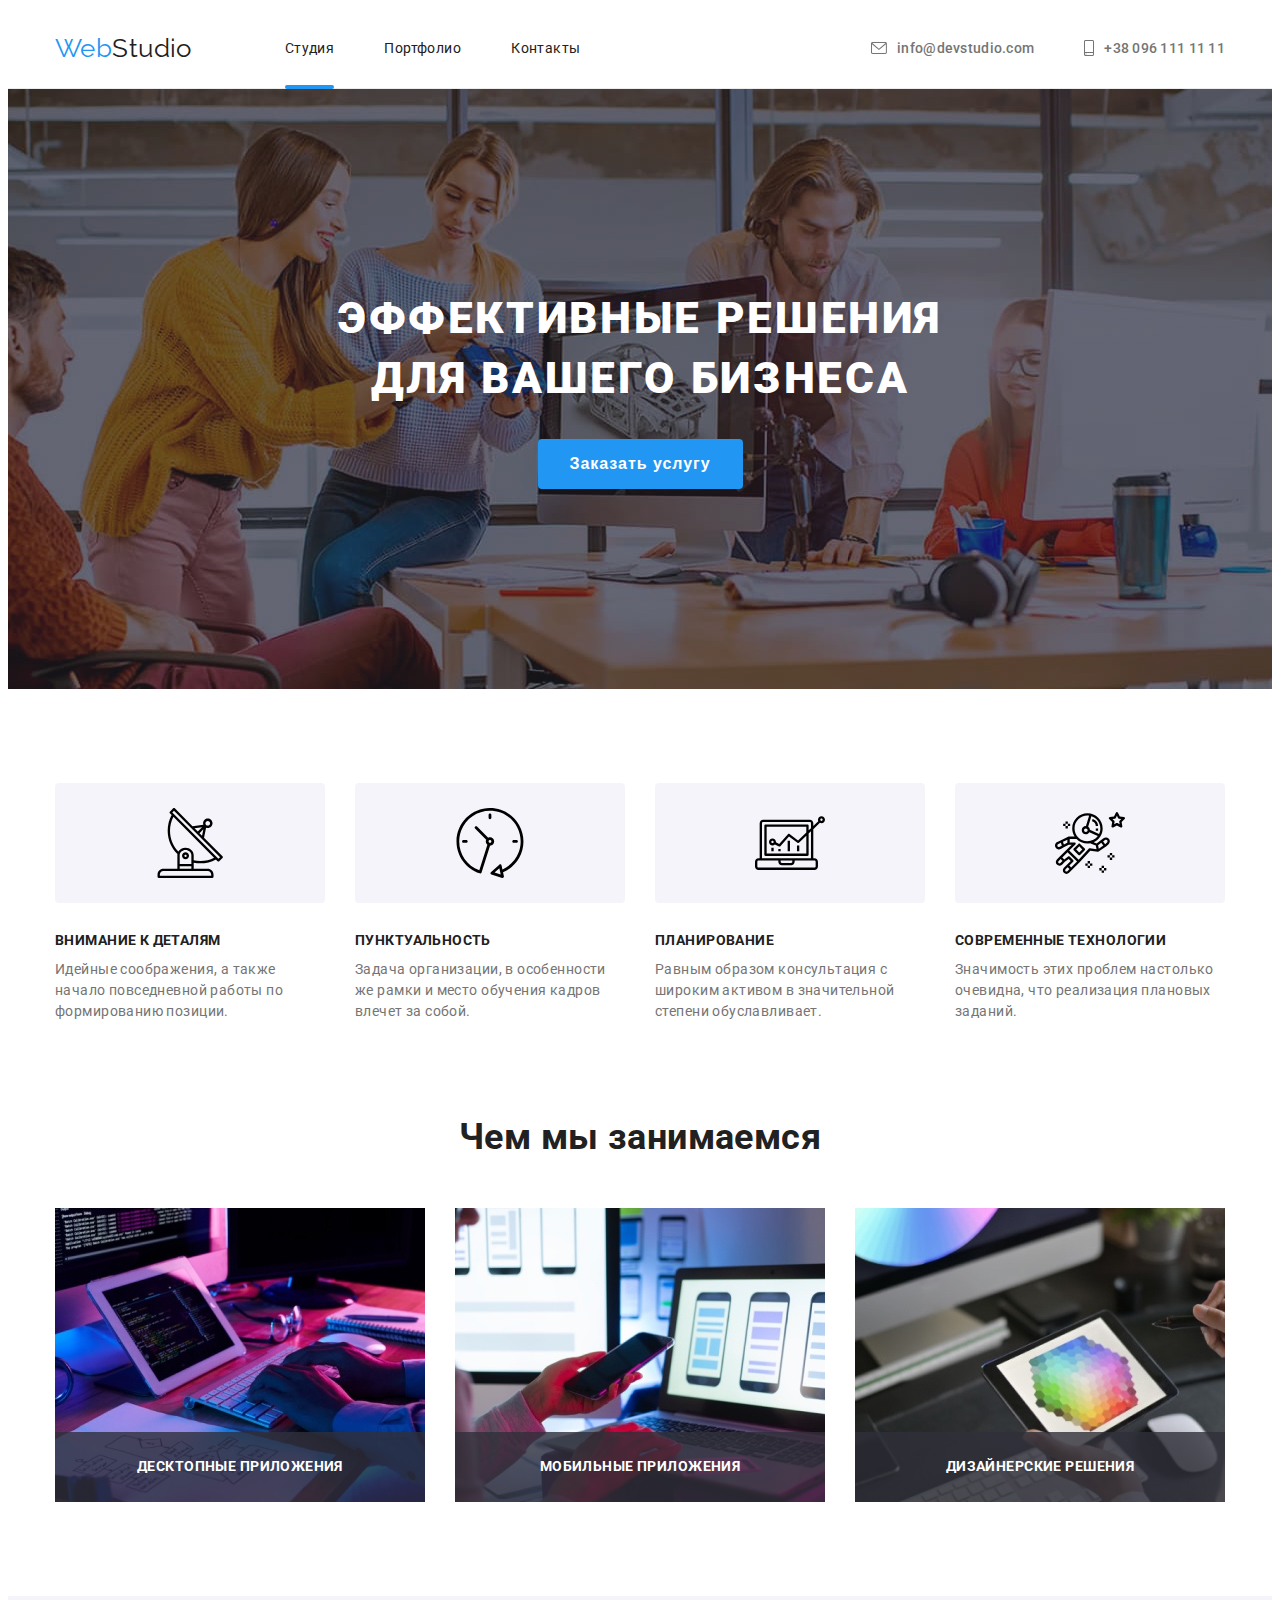
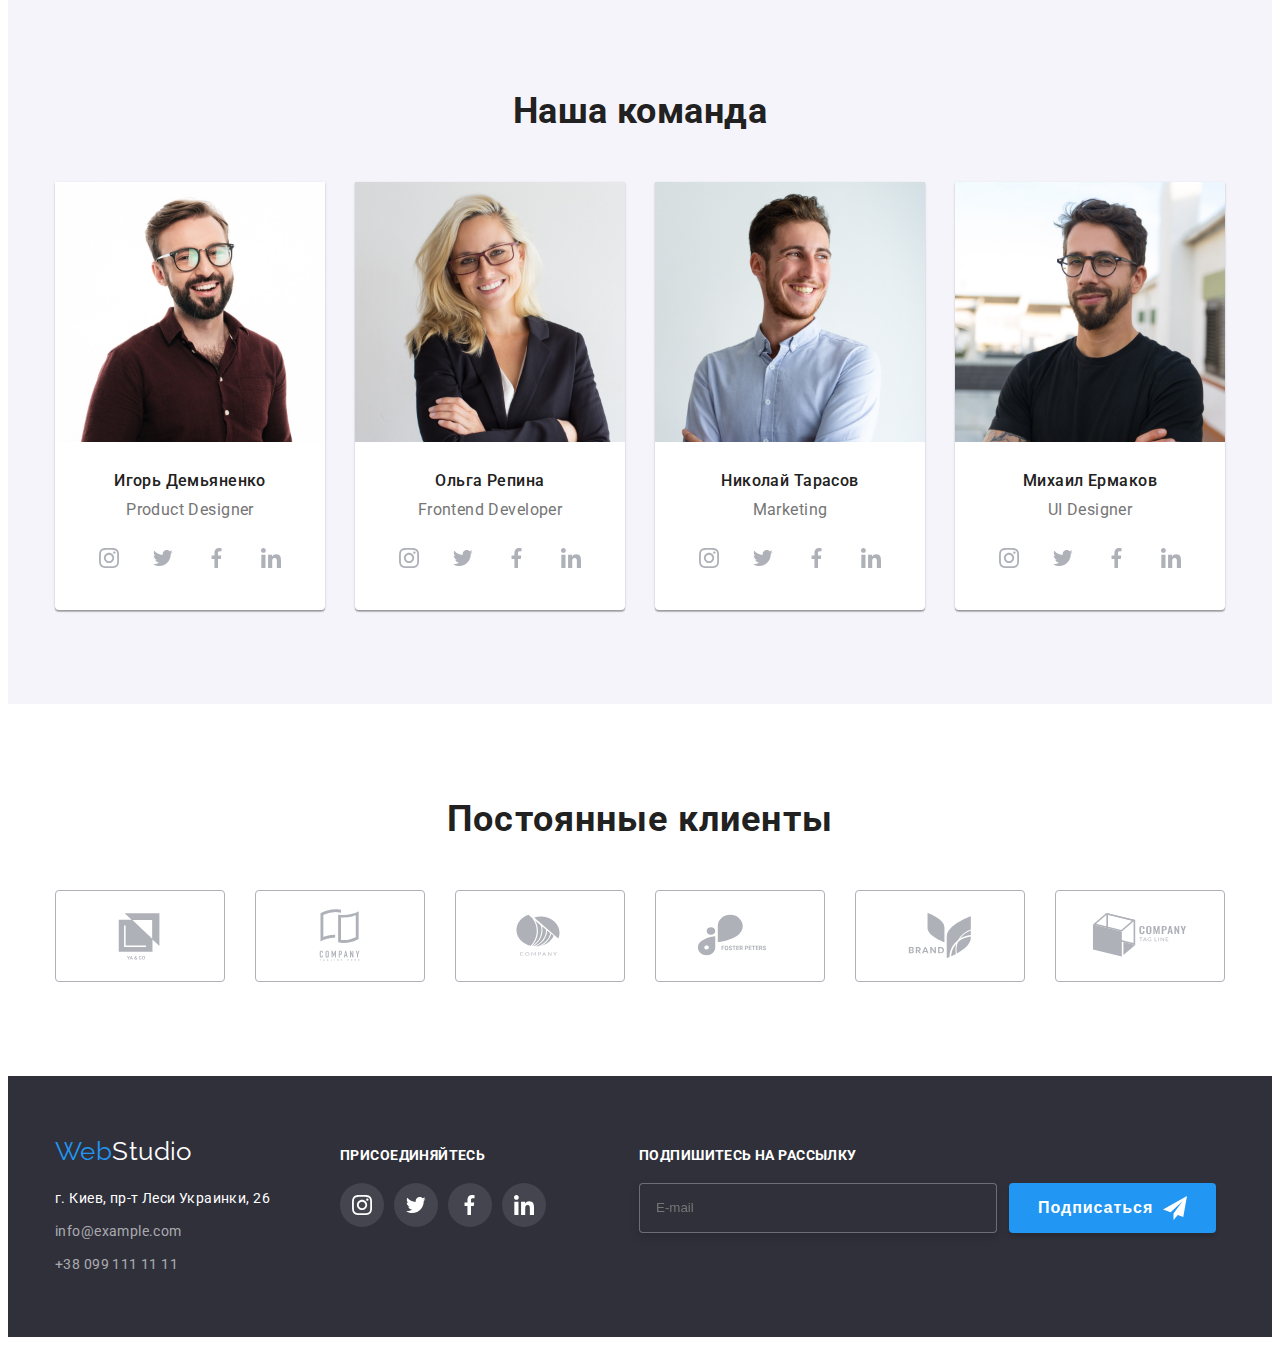
==== index.html @ ee99126b "Added clone repository goit-markup-hw-06" ====
<!DOCTYPE html>
<html lang="ru">
  <head>
    <meta charset="UTF-8" />
    <meta http-equiv="X-UA-Compatible" content="IE=edge" />
    <meta name="viewport" content="width=device-width, initial-scale=1.0" />
    <title>Студия</title>
    <link
      rel="stylesheet"
      href="https://cdnjs.cloudflare.com/ajax/libs/modern-normalize/1.1.0/modern-normalize.min.css"
      integrity="sha512-wpPYUAdjBVSE4KJnH1VR1HeZfpl1ub8YT/NKx4PuQ5NmX2tKuGu6U/JRp5y+Y8XG2tV+wKQpNHVUX03MfMFn9Q=="
      crossorigin="anonymous"
      referrerpolicy="no-referrer"
    />
    <link rel="stylesheet" href="./css/styles.css" />
    <link rel="preconnect" href="https://fonts.googleapis.com" />
    <link rel="preconnect" href="https://fonts.gstatic.com" crossorigin />
    <link
      href="https://fonts.googleapis.com/css2?family=Raleway:wght@700&family=Roboto:wght@400;500;700;900&display=swap"
      rel="stylesheet"
    />
  </head>

  <body>
    <!-- header -->

    <header class="header">
      <div class="container header__container">
        <nav class="nav">
          <a class="logo link" href="/index.html"
            ><span class="logo__text">Web</span>Studio</a
          >

          <ul class="list page__list">
            <li class="page__item">
              <a class="link page__link page__link--after" href="./index.html"
                >Студия</a
              >
            </li>
            <li class="page__item">
              <a class="link page__link" href="./portfolio.html">Портфолио</a>
            </li>
            <li class="page__item">
              <a class="link page__link" href="">Контакты</a>
            </li>
          </ul>
        </nav>

        <ul class="list contacts__list">
          <li class="contacts__item contacts__item--append">
            <a class="link contacts__link" href="mailto:info@devstudio.com"
              ><svg class="contacts__icon" width="16" height="12">
                <use href="./images/icons.svg#icon-mail"></use></svg
              >info@devstudio.com</a
            >
          </li>
          <li class="contacts__item">
            <a class="link contacts__link" href="tel:+380961111111">
              <svg class="contacts__icon" width="10" height="16">
                <use href="./images/icons.svg#icon-smartphone"></use></svg
              >+38 096 111 11 11</a
            >
          </li>
        </ul>
      </div>
    </header>

    <main>
      <!-- hero block -->

      <section class="hero">
        <div class="container hero__container">
          <h1 class="hero__title">
            Эффективные решения <br />
            для вашего бизнеса
          </h1>
          <button class="button hero__btn" type="button" data-modal-open>
            Заказать услугу
          </button>
        </div>
      </section>

      <!-- about, advantages and svg-div blocks -->

      <section class="section about">
        <div class="container">
          <h2 class="about__title about__title--hidden">
            Ценности нашей компании
          </h2>
          <ul class="list advantages">
            <li class="advantages__item advantages__item--append">
              <div class="svg-box">
                <svg class="icon__svg-div" width="70" height="70">
                  <use href="./images/icons.svg#icon-details"></use>
                </svg>
              </div>
              <h3 class="advantages__title">Внимание к деталям</h3>
              <p class="advantages__text">
                Идейные соображения, а также начало повседневной работы по
                формированию позиции.
              </p>
            </li>

            <li class="advantages__item advantages__item--append">
              <div class="svg-box">
                <svg class="icon__svg-div" width="70" height="70">
                  <use href="./images/icons.svg#icon-punctuality"></use>
                </svg>
              </div>
              <h3 class="advantages__title">Пунктуальность</h3>
              <p class="advantages__text">
                Задача организации, в особенности же рамки и место обучения
                кадров влечет за собой.
              </p>
            </li>

            <li class="advantages__item advantages__item--append">
              <div class="svg-box">
                <svg class="icon__svg-div" width="70" height="70">
                  <use href="./images/icons.svg#icon-planning"></use>
                </svg>
              </div>
              <h3 class="advantages__title">Планирование</h3>
              <p class="advantages__text">
                Равным образом консультация с широким активом в значительной
                степени обуславливает.
              </p>
            </li>

            <li class="advantages__item advantages__item--preperend">
              <div class="svg-box">
                <svg class="icon__svg-div" width="70" height="70">
                  <use href="./images/icons.svg#icon-technologies"></use>
                </svg>
              </div>
              <h3 class="advantages__title">Современные технологии</h3>
              <p class="advantages__text">
                Значимость этих проблем настолько очевидна, что реализация
                плановых заданий.
              </p>
            </li>
          </ul>
        </div>
      </section>

      <!-- activity block -->

      <section class="section activity">
        <div class="container">
          <h2 class="activity__title">Чем мы занимаемся</h2>
          <ul class="list development__list activity-list">
            <li class="development__item development__item--append">
              <div class="picture-box">
                <img
                  class=""
                  src="./images/img-1.jpg"
                  alt="Человек печатает на клавиатуре"
                  width="370"
                />
                <p class="picture__text">Десктопные приложения</p>
              </div>
            </li>

            <li class="development__item development__item--append">
              <div class="picture-box">
                <img
                  class=""
                  src="./images/img-2.jpg"
                  alt="Человек использует телефон и ноутбук"
                  width="370"
                />
                <p class="picture__text">Мобильные приложения</p>
              </div>
            </li>
            <li class="development__item development__item--prepend">
              <div class="picture-box">
                <img
                  class=""
                  src="./images/img-3.jpg"
                  alt="Планшет, на котором изображена цветовая палитра"
                  width="370"
                />
                <p class="picture__text">Дизайнерские решения</p>
              </div>
            </li>
          </ul>
        </div>
      </section>

      <!-- team block -->

      <section class="section team">
        <div class="container">
          <h2 class="team__title">Наша команда</h2>
          <ul class="list employee">
            <li class="employee__item employee__item--append">
              <img
                class="employee__image"
                src="./images/img-4.jpg"
                alt="Игорь Демьяненко"
                width="270"
              />
              <div class="description">
                <h3 class="description__title">Игорь Демьяненко</h3>
                <p class="description__text" lang="en">Product Designer</p>
                <ul class="list social-networks">
                  <li
                    class="social-networks__item social-networks__item--append"
                  >
                    <a class="social-networks__link" href="">
                      <svg
                        class="social-icon social-networks__icon"
                        width="20"
                        height="20"
                      >
                        <use href="./images/icons.svg#icon-instagram"></use>
                      </svg>
                    </a>
                  </li>
                  <li
                    class="social-networks__item social-networks__item--append"
                  >
                    <a class="social-networks__link" href=""
                      ><svg
                        class="social-icon social-networks__icon"
                        width="20"
                        height="20"
                      >
                        <use href="./images/icons.svg#icon-twitter"></use></svg
                    ></a>
                  </li>
                  <li
                    class="social-networks__item social-networks__item--append"
                  >
                    <a class="social-networks__link" href=""
                      ><svg
                        class="social-icon social-networks__icon"
                        width="20"
                        height="20"
                      >
                        <use href="./images/icons.svg#icon-facebook"></use></svg
                    ></a>
                  </li>
                  <li
                    class="social-networks__item .social-networks__item--prepend"
                  >
                    <a class="social-networks__link" href=""
                      ><svg
                        class="social-icon social-networks__icon"
                        width="20"
                        height="20"
                      >
                        <use href="./images/icons.svg#icon-linkedin"></use></svg
                    ></a>
                  </li>
                </ul>
              </div>
            </li>

            <li class="employee__item employee__item--append">
              <img
                class="employee__image"
                src="./images/img-5.jpg"
                alt="Ольга Репина"
                width="270"
              />
              <div class="description">
                <h3 class="description__title">Ольга Репина</h3>
                <p class="description__text" lang="en">Frontend Developer</p>
                <ul class="list social-networks">
                  <li
                    class="social-networks__item social-networks__item--append"
                  >
                    <a class="social-networks__link" href="">
                      <svg
                        class="social-icon social-networks__icon"
                        width="20"
                        height="20"
                      >
                        <use href="./images/icons.svg#icon-instagram"></use>
                      </svg>
                    </a>
                  </li>
                  <li
                    class="social-networks__item social-networks__item--append"
                  >
                    <a class="social-networks__link" href=""
                      ><svg
                        class="social-networks__icon"
                        width="20"
                        height="20"
                      >
                        <use href="./images/icons.svg#icon-twitter"></use></svg
                    ></a>
                  </li>
                  <li
                    class="social-networks__item social-networks__item--append"
                  >
                    <a class="social-networks__link" href=""
                      ><svg
                        class="social-icon social-networks__icon"
                        width="20"
                        height="20"
                      >
                        <use href="./images/icons.svg#icon-facebook"></use></svg
                    ></a>
                  </li>
                  <li
                    class="social-networks__item .social-networks__item--prepend"
                  >
                    <a class="social-networks__link" href=""
                      ><svg
                        class="social-icon social-networks__icon"
                        width="20"
                        height="20"
                      >
                        <use href="./images/icons.svg#icon-linkedin"></use></svg
                    ></a>
                  </li>
                </ul>
              </div>
            </li>

            <li class="employee__item employee__item--append">
              <img
                class="employee__image"
                src="./images/img-6.jpg"
                alt="Николай Тарасов"
                width="270"
              />
              <div class="description">
                <h3 class="description__title">Николай Тарасов</h3>
                <p class="description__text" lang="en">Marketing</p>
                <ul class="list social-networks">
                  <li
                    class="social-networks__item social-networks__item--append"
                  >
                    <a class="social-networks__link" href="">
                      <svg
                        class="social-icon social-networks__icon"
                        width="20"
                        height="20"
                      >
                        <use href="./images/icons.svg#icon-instagram"></use>
                      </svg>
                    </a>
                  </li>
                  <li
                    class="social-networks__item social-networks__item--append"
                  >
                    <a class="social-networks__link" href=""
                      ><svg
                        class="social-icon social-networks__icon"
                        width="20"
                        height="20"
                      >
                        <use href="./images/icons.svg#icon-twitter"></use></svg
                    ></a>
                  </li>
                  <li
                    class="social-networks__item social-networks__item--append"
                  >
                    <a class="social-networks__link" href=""
                      ><svg
                        class="social-icon social-networks__icon"
                        width="20"
                        height="20"
                      >
                        <use href="./images/icons.svg#icon-facebook"></use></svg
                    ></a>
                  </li>
                  <li
                    class="social-networks__item .social-networks__item--prepend"
                  >
                    <a class="social-icon social-networks__link" href=""
                      ><svg
                        class="social-networks__icon"
                        width="20"
                        height="20"
                      >
                        <use href="./images/icons.svg#icon-linkedin"></use></svg
                    ></a>
                  </li>
                </ul>
              </div>
            </li>

            <li class="employee__item">
              <img
                class="employee__image"
                src="./images/img-7.jpg"
                alt="Михаил Ермаков"
                width="270"
              />
              <div class="description">
                <h3 class="description__title">Михаил Ермаков</h3>
                <p class="description__text" lang="en">UI Designer</p>
                <ul class="list social-networks">
                  <li
                    class="social-networks__item social-networks__item--append"
                  >
                    <a class="social-networks__link" href="">
                      <svg
                        class="social-icon social-networks__icon"
                        width="20"
                        height="20"
                      >
                        <use href="./images/icons.svg#icon-instagram"></use>
                      </svg>
                    </a>
                  </li>
                  <li
                    class="social-networks__item social-networks__item--append"
                  >
                    <a class="social-networks__link" href=""
                      ><svg
                        class="social-icon social-networks__icon"
                        width="20"
                        height="20"
                      >
                        <use href="./images/icons.svg#icon-twitter"></use></svg
                    ></a>
                  </li>
                  <li
                    class="social-networks__item social-networks__item--append"
                  >
                    <a class="social-networks__link" href=""
                      ><svg
                        class="social-icon social-networks__icon"
                        width="20"
                        height="20"
                      >
                        <use href="./images/icons.svg#icon-facebook"></use></svg
                    ></a>
                  </li>
                  <li
                    class="social-networks__item .social-networks__item--prepend"
                  >
                    <a class="social-networks__link" href=""
                      ><svg
                        class="social-icon social-networks__icon"
                        width="20"
                        height="20"
                      >
                        <use href="./images/icons.svg#icon-linkedin"></use></svg
                    ></a>
                  </li>
                </ul>
              </div>
            </li>
          </ul>
        </div>
      </section>
    </main>

    <!-- clients block -->

    <section class="section clients">
      <div class="container clients-box">
        <h2 class="clients-box__title">Постоянные клиенты</h2>
        <ul class="list brand">
          <li class="brand__item brand__item--append">
            <a class="link brand__link" href=""
              ><svg class="brand__icon" width="106" height="60">
                <use href="./images/icons.svg#icon-ya-go-1"></use></svg
            ></a>
          </li>
          <li class="brand__item brand__item--append">
            <a class="link brand__link" href=""
              ><svg class="brand__icon" width="106" height="60">
                <use href="./images/icons.svg#icon-tagline-2"></use></svg
            ></a>
          </li>
          <li class="brand__item brand__item--append">
            <a class="link brand__link" href=""
              ><svg class="brand__icon" width="106" height="60">
                <use href="./images/icons.svg#icon-company-3"></use></svg
            ></a>
          </li>
          <li class="brand__item brand__item--append">
            <a class="link brand__link" href=""
              ><svg class="brand__icon" width="106" height="60">
                <use href="./images/icons.svg#icon-foster-4"></use></svg
            ></a>
          </li>
          <li class="brand__item brand__item--append">
            <a class="link brand__link" href=""
              ><svg class="brand__icon" width="106" height="60">
                <use href="./images/icons.svg#icon-brand-5"></use></svg
            ></a>
          </li>
          <li class="brand__item">
            <a class="link brand__link" href=""
              ><svg class="brand__icon" width="106" height="60">
                <use href="./images/icons.svg#icon-company-6"></use></svg
            ></a>
          </li>
        </ul>
      </div>
    </section>

    <!-- footer -->

    <footer class="footer">
      <div class="container footer__container">
        <div class="address-box">
          <a class="link logo logo--inverse" href="/index.html"
            ><span class="logo__text logo__text--accent-color">Web</span
            >Studio</a
          >

          <address class="footer-address">
            <ul class="list address">
              <li class="address__item address__item--append">
                <a
                  class="link address__link address__link--light-color add"
                  target="_blank"
                  rel="noopener noreferrer"
                  href="https://goo.gl/maps/jbVV8wjMCnb47XMv7"
                  >г. Киев, пр-т Леси Украинки, 26</a
                >
              </li>
              <li class="address__item">
                <a
                  class="link address__link address__item--append"
                  href="mailto:info@example.com"
                  >info@example.com</a
                >
              </li>
              <li class="address__item">
                <a class="link address__link" href="tel:+380991111111"
                  >+38 099 111 11 11</a
                >
              </li>
            </ul>
          </address>
        </div>

        <div class="social-box">
          <p class="social-box__text">присоединяйтесь</p>
          <ul class="list footer-social">
            <li class="footer-social__item footer-social__item--append">
              <a class="footer-social__link" href="">
                <svg
                  class="social-icon footer-social__icon"
                  width="20"
                  height="20"
                >
                  <use href="./images/icons.svg#icon-instagram"></use>
                </svg>
              </a>
            </li>
            <li class="footer-social__item footer-social__item--append">
              <a class="footer-social__link" href=""
                ><svg
                  class="social-icon footer-social__icon"
                  width="20"
                  height="20"
                >
                  <use href="./images/icons.svg#icon-twitter"></use></svg
              ></a>
            </li>
            <li class="footer-social__item footer-social__item--append">
              <a class="footer-social__link" href=""
                ><svg
                  class="social-icon footer-social__icon"
                  width="20"
                  height="20"
                >
                  <use href="./images/icons.svg#icon-facebook"></use></svg
              ></a>
            </li>
            <li class="footer-social__item">
              <a class="footer-social__link" href=""
                ><svg
                  class="social-icon footer-social__icon"
                  width="20"
                  height="20"
                >
                  <use href="./images/icons.svg#icon-linkedin"></use></svg
              ></a>
            </li>
          </ul>
        </div>

        <form class="form" action="#">
          <div class="footer-form-box">
            <div class="footer-form">
              <p class="footer-form__label">Подпишитесь на рассылку</p>
              <input
                class="input footer-form__input"
                type="email"
                name="user-send-email"
                placeholder="E-mail"
              />
            </div>
            <div class="button-box">
              <button class="button button--styles" type="submit">
                Подписаться<svg class="button__icon" width="24" height="24">
                  <use href="images/icons.svg#icon-icon-send"></use>
                </svg>
              </button>
            </div>
          </div>
        </form>
      </div>
    </footer>

    <div class="backdrop-hidden is-hidden" data-modal>
      <div class="modal">
        <button class="button modal-close" data-modal-close>
          <svg class="modal-close__icon" width="10" height="10">
            <use href="images/icons.svg#icon-Vector"></use>
          </svg>
        </button>

        <p class="modal__title">Оставьте свои данные, мы вам перезвоним</p>

        <form class="modal-form" action="#" autocomplete="off">
          <div class="modal-form-box modal-form-box--appened">
            <label class="label-contact" for="user-name">Имя</label>
            <input
              class="input input-contact"
              type="text"
              name="user-name"
              id="user-name"
            />
            <svg class="form-icon" width="12" height="12">
              <use href="images/icons.svg#icon-name"></use>
            </svg>
          </div>

          <div class="modal-form-box modal-form-box--appened">
            <label class="label-contact" for="user-tel">Телефон</label>
            <input
              class="input input-contact"
              type="tel"
              name="user-tel"
              id="user-tel"
            />
            <svg class="form-icon" width="13" height="13">
              <use href="images/icons.svg#icon-tel"></use>
            </svg>
          </div>

          <div class="modal-form-box modal-form-box--appened">
            <label class="label-contact" for="user-email">Почта</label>
            <input
              class="input input-contact"
              type="email"
              name="user-email"
              id="user-email"
            />
            <svg class="form-icon" width="15" height="12">
              <use href="images/icons.svg#icon-email"></use>
            </svg>
          </div>

          <div class="modal-form-box">
            <label class="label-contact" for="user-text">Комментарий</label>
            <textarea
              class="input input-contact input-contact__textarea input-contact--refactoring"
              name="user-text"
              placeholder="Введите текст"
              id="user-text"
            ></textarea>
          </div>

          <div class="modal-checkbox">
            <label class="label-checkbox" for="user-checkbox">
              <input
                class="input input-checkbox"
                type="checkbox"
                value="license"
                name="user-checkbox"
                id="user-checkbox"
              />
              <span class="modal-checkbox__text"> </span>
              Соглашаюсь с рассылкой и принимаю

              <span class="modal-checkbox__box"
                ><a class="modal-checkbox__link" href=""
                  >Условия договора</a
                ></span
              >
            </label>
          </div>

          <div class="form-button">
            <button class="button button__submit" type="submit">
              Отправить
            </button>
          </div>
        </form>
      </div>
    </div>

    <script src="./js/modal.js"></script>
  </body>
</html>
---- css/styles.css ----
/* basic style settings */

*,
::after,
::before {
  box-sizing: border-box;
}

p,
h1,
h2,
h3,
h4,
h5,
h6 {
  margin: 0;
  padding: 0;
}

ul,
ol {
  margin: 0;
  padding-left: 0;
  list-style: none;
}

img {
  display: block;
  max-width: 100%;
  height: auto;
}

.section {
  padding-top: 94px;
  padding-bottom: 94px;
}

.container {
  width: 1200px;
  padding-left: 15px;
  padding-right: 15px;
  margin: 0 auto;
}

.link {
  display: block;
  text-decoration: none;
  color: var(--primary-text-color);
}

.input {
  outline: none;
}

:root {
  --primary-text-color: #212121;
  --accent-color: #2196f3;
  --paragraph-color: #757575;
  --primary-background-color: #e5e5e5;
  --primary-white-color: #ffffff;
  --accent-background-color: #2f303a;
  --background-btn-color: #f5f4fa;
  --background-accent-btn: #188ce8;
  --header-border: #ececec;
  --icon-color: #afb1b8;
}

@keyframes animation-btn {
  0% {
    opacity: 0;
  }

  100% {
    opacity: 1;
  }
}

body {
  color: var(--primary-text-color);
  background-color: var(--primary-white-color);

  font-family: Roboto, sans-serif;
  font-size: 14px;
  letter-spacing: 0.03em;
}

/* customizing styles header */

.header {
  border-bottom: 1px solid var(--header-border);
}

.header__container {
  display: flex;
  align-items: center;
}

.nav {
  display: flex;
  align-items: center;
}

.logo {
  font-family: Raleway;
  font-size: 26px;
  line-height: 1.19;
}

.logo__text {
  color: var(--accent-color);
}

.page__list {
  display: flex;
  margin-left: 93px;
}

.page__item {
  display: flex;
  justify-content: center;
  align-items: center;

  margin-right: 50px;
}

.page__item:last-child {
  margin-right: 0;
}

.page__link {
  display: block;
  padding-top: 32px;
  padding-bottom: 32px;

  position: relative;

  transition: 250ms cubic-bezier(0.4, 0, 0.2, 1);
}

.page__link:hover,
.page__link:focus {
  color: var(--accent-color);
}

.page__link::after {
  content: "";

  display: block;
  position: absolute;
  bottom: -1px;

  width: 100%;
  height: 4px;
  border-radius: 2px;
  opacity: 0;

  background-color: var(--accent-color);

  transition: 250ms cubic-bezier(0.4, 0, 0.2, 1);
}

.page__link:hover::after,
.page__link:focus::after {
  opacity: 1;
}

.page__link--after::after {
  content: "";

  display: block;
  position: absolute;
  bottom: -1px;

  width: 100%;
  height: 4px;
  border-radius: 2px;
  opacity: 1;

  background-color: var(--accent-color);

  transition: 250ms cubic-bezier(0.4, 0, 0.2, 1);
}

.contacts__list {
  display: flex;
  margin-left: auto;
}

.contacts__item--append {
  margin-right: 50px;
}

.contacts__link {
  display: flex;
  align-items: center;

  font-weight: 500;
  letter-spacing: 0.02em;

  fill: var(--paragraph-color);
  color: var(--paragraph-color);

  transition: 250ms cubic-bezier(0.4, 0, 0.2, 1);
}

.contacts__link:hover,
.contacts__link:focus {
  fill: var(--accent-color);
  color: var(--accent-color);
}

.contacts__icon {
  display: flex;
  margin-right: 10px;
}

/* customizing styles hero block */

.hero {
  max-width: 1600px;
  height: 600px;

  background-color: var(--accent-background-color);
  background-image: linear-gradient(
      rgba(47, 48, 58, 0.4),
      rgba(47, 48, 58, 0.4)
    ),
    url(../images/hero-bg.jpg);
  background-repeat: no-repeat;
  background-position: center;
  background-size: cover;

  margin: 0 auto;
  padding-top: 200px;
  padding-bottom: 200px;
  align-items: center;
}

.hero__container {
  text-align: center;
}

.hero__title {
  margin-bottom: 30px;

  color: var(--primary-white-color);

  font-weight: 900;
  font-size: 44px;
  line-height: 1.36;
  text-align: center;
  letter-spacing: 0.06em;
  text-transform: uppercase;
}

.button {
  font-weight: bold;
  font-size: 16px;
  line-height: calc(30 / 16);
  letter-spacing: 0.06em;

  border-radius: 4px;
  border: none;

  cursor: pointer;

  color: var(--primary-white-color);
  background-color: var(--accent-color);

  transition: 250ms cubic-bezier(0.4, 0, 0.2, 1);
}

.hero__btn {
  padding: 10px 32px;
}

.hero__btn:hover,
.hero__btn:focus {
  background-color: var(--background-accent-btn);
}

/***** customizing styles about, advantages and svg-div blocks *****/

/* block about */
.about {
  padding-top: 94px;
  padding-bottom: 94px;
}

.about__title--hidden {
  /* hide the title */
  position: absolute;
  width: 1px;
  height: 1px;
  margin: -1px;
  padding: 0;
  overflow: hidden;
  border: 0;
  clip: rect(0 0 0 0);
}

/* block advantages */

.advantages {
  display: flex;
  justify-content: space-between;
}

.advantages__item--append {
  margin-right: 30px;
}

.advantages__item--preperend {
  margin-right: 0;
}

/* block svg-div */

.svg-box {
  display: flex;
  align-items: center;
  justify-content: center;

  margin-bottom: 30px;

  width: 270px;
  height: 120px;

  background-color: var(--background-btn-color);
  border-radius: 4px;
}

.advantages__title {
  margin-bottom: 10px;

  font-size: 14px;
  line-height: 1.14;
  text-transform: uppercase;
}

.advantages__text {
  line-height: 1.5;

  color: var(--paragraph-color);
}

/* customizing styles activity block */

.activity {
  padding-top: 0;
}

.activity__title {
  margin-bottom: 50px;

  font-size: 36px;
  line-height: 1.17;
  text-align: center;
}

/* development block */

.development__list {
  display: flex;
  align-items: center;
}

.development__item--append {
  margin-right: 30px;
}

.development__item--prepend {
  margin-right: 0;
}

.picture-box {
  position: relative;
}

.picture__text {
  position: absolute;
  bottom: 0;
  left: 0;

  width: 100%;
  padding: 27px;

  font-weight: bold;
  letter-spacing: 0.03em;
  line-height: 1.14;
  text-align: center;
  text-transform: uppercase;

  color: var(--primary-white-color);
  background: rgba(47, 48, 58, 0.8);
}

/* customizing styles team block */

.team {
  background-color: var(--background-btn-color);
}

.team__title {
  margin-bottom: 50px;

  font-size: 36px;
  line-height: calc(42 / 36);
  text-align: center;
}

.employee {
  display: flex;
  align-items: center;
  justify-content: center;
}

.employee__item--append {
  margin-right: 30px;
}

.employee__item--prepend {
  margin-right: 0;
}

.employee__item {
  background-color: var(--primary-white-color);

  box-shadow: 0px 1px 3px rgba(0, 0, 0, 0.12), 0px 1px 1px rgba(0, 0, 0, 0.14),
    0px 2px 1px rgba(0, 0, 0, 0.2);
  border-radius: 0px 0px 4px 4px;
}

.description {
  padding-top: 30px;
  padding-bottom: 30px;
}

.description__title {
  margin-bottom: 10px;

  font-weight: 500;
  font-size: 16px;
  line-height: 1.18;
  text-align: center;
}

.description__text {
  margin-bottom: 16px;

  color: var(--paragraph-color);

  font-size: 16px;
  line-height: 1.18;
  text-align: center;
}

.social-networks {
  display: flex;
  justify-content: center;
}

.social-networks__item--append {
  margin-right: 10px;
}

.social-networks__item--prepend {
  margin-right: 0;
}

.social-networks__link {
  display: flex;
  align-items: center;
  justify-content: center;

  width: 44px;
  height: 44px;
  border-radius: 50%;

  transition: 250ms cubic-bezier(0.4, 0, 0.2, 1);
}

.social-networks__link:hover,
.social-networks__link:focus {
  background-color: var(--accent-color);
}

.social-networks__link:hover .social-networks__icon,
.social-networks__link:focus .social-networks__icon {
  fill: var(--primary-white-color);
}

.social-networks__icon {
  fill: var(--icon-color);

  transition: 250ms cubic-bezier(0.4, 0, 0.2, 1);
}

/* customizing styles clients */

.clients-box__title {
  text-align: center;
  margin-bottom: 50px;

  font-size: 36px;
  line-height: calc(42 / 36);
  letter-spacing: 0.03em;
}

.brand {
  display: flex;
  align-items: center;
  justify-content: center;
}

.brand__item--append {
  margin-right: 30px;
}

.brand__link {
  display: flex;
  align-items: center;
  justify-content: center;

  width: 170px;
  height: 92px;

  border: 1px solid #afb1b8;
  border-radius: 4px;

  fill: var(--icon-color);

  transition: 250ms cubic-bezier(0.4, 0, 0.2, 1);
}

.brand__icon {
  fill: var(--icon-color);

  transition: 250ms cubic-bezier(0.4, 0, 0.2, 1);
}

.brand__link:hover,
.brand__link:focus {
  border: 1px solid var(--accent-color);
}

.brand__link:hover .brand__icon,
.brand__link:focus .brand__icon {
  fill: var(--accent-color);
}

/* customizing styles footer */

.footer {
  padding-top: 60px;
  padding-bottom: 60px;

  background-color: var(--accent-background-color);
}

.footer__container {
  display: flex;
  align-items: baseline;
}

.address-box:not(:last-child) {
  margin-right: 70px;
}

.logo--inverse {
  margin-bottom: 20px;

  color: var(--primary-white-color);
}

.logo__text--accent-color {
  color: var(--accent-color);
}

.address__link:focus {
  color: var(--accent-color);
}

.address__link {
  font-style: normal;
  line-height: 1.71;

  color: rgba(255, 255, 255, 0.6);
}

.address__link--light-color {
  color: var(--primary-white-color);

  transition: 250ms cubic-bezier(0.4, 0, 0.2, 1);
}

.address__link--light-color:hover,
.address__link--light-color:focus {
  color: var(--accent-color);
}

.address__item--append {
  margin-bottom: 9px;
}

.social-box {
  margin-right: 93px;
}

.social-box__text {
  margin-bottom: 20px;

  font-weight: bold;
  line-height: 16px;
  letter-spacing: 0.03em;
  text-transform: uppercase;

  color: var(--primary-white-color);
}

.footer-social {
  display: flex;
  justify-content: center;
}

.footer-social__item--append {
  margin-right: 10px;
}

.footer-social__link {
  display: flex;
  align-items: center;
  justify-content: center;

  padding: 15px;
}

.footer-social__icon {
  fill: var(--primary-white-color);

  transition: 250ms cubic-bezier(0.4, 0, 0.2, 1);
}

.footer-social__item {
  display: flex;
  align-items: center;
  justify-content: center;

  width: 44px;
  height: 44px;
  border-radius: 50%;

  transition: 250ms cubic-bezier(0.4, 0, 0.2, 1);

  background-color: rgba(255, 255, 255, 0.1);
}

.footer-social__item:hover,
.footer-social__item:focus {
  background-color: var(--accent-color);
}

/* customizing styles footer-form */

.footer-form-box {
  display: flex;
}

.footer-form {
  margin-right: 12px;
}

.footer-form__label {
  margin-bottom: 20px;

  font-weight: bold;
  font-size: 14px;
  line-height: calc(16 / 14);
  letter-spacing: 0.03em;
  text-transform: uppercase;

  color: var(--primary-white-color);
}

.footer-form__input {
  padding-top: 15px;
  padding-left: 16px;
  padding-bottom: 15px;

  width: 358px;
  height: 50px;

  border: 1px solid rgba(255, 255, 255, 0.3);
  box-sizing: border-box;
  filter: drop-shadow(0px 4px 4px rgba(0, 0, 0, 0.15));
  border-radius: 4px;

  color: var(--primary-white-color);
  background-color: var(--accent-background-color);

  transition: 250ms cubic-bezier(0.4, 0, 0.2, 1);
}

.footer-form__input:focus {
  border-color: var(--header-border);
}

.button-box {
  display: flex;
  align-items: flex-end;
}

.button--styles {
  display: flex;
  align-items: center;

  padding: 10px 29px;

  box-shadow: 0px 4px 4px rgba(0, 0, 0, 0.15);
}

.button--styles:hover,
.button--styles:focus {
  background-color: var(--background-accent-btn);
}

.button__icon {
  margin-left: 10px;

  fill: var(--primary-white-color);
}

/* customizing styles modal */

.backdrop-hidden {
  position: fixed;
  top: 0;

  width: 100vw;
  height: 100vw;

  transition: opacity 250ms cubic-bezier(0.4, 0, 0.2, 1),
    visibility 250ms cubic-bezier(0.4, 0, 0.2, 1);

  background-color: rgba(0, 0, 0, 0.2);
}

.is-hidden {
  opacity: 0;
  pointer-events: none;
  visibility: hidden;
}

.backdrop-hidden .is-hidden .modal {
  transform: scale(0.5) translate(30px, 30px);
}

.modal {
  position: fixed;
  top: 50%;
  left: 50%;
  transform: translate(-50%, -50%) scaleX(1);
  transition: 250ms cubic-bezier(0.4, 0, 0.2, 1);

  width: 528px;
  min-height: 581px;

  padding: 40px;

  box-shadow: 0px 1px 3px rgba(0, 0, 0, 0.12), 0px 1px 1px rgba(0, 0, 0, 0.14),
    0px 2px 1px rgba(0, 0, 0, 0.2);
  border-radius: 4px;

  animation-name: animation-btn;
  animation-duration: 1500ms;
  animation-timing-function: linear;
  /* animation-iteration-count: 1; */

  background-color: var(--primary-white-color);
}

.modal-close {
  position: absolute;
  top: 8px;
  right: 8px;

  display: flex;
  justify-content: center;
  text-align: center;
  align-items: center;

  padding: 0;

  width: 30px;
  height: 30px;

  border: 1px solid rgba(0, 0, 0, 0.1);
  border-radius: 30px;

  background-color: var(--primary-white-color);
}

.modal-close__icon {
  position: absolute;
  top: 50%;
  left: 50%;
  transform: translate(-50%, -50%);

  transition: 250ms cubic-bezier(0.4, 0, 0.2, 1);
}

.modal-close__icon:hover,
.modal-close__icon:focus {
  fill: var(--accent-color);
}

.modal__title {
  margin-bottom: 12px;

  font-weight: bold;
  font-size: 20px;
  line-height: 1.15;
  letter-spacing: 0.03em;
  text-align: center;
}

.modal-form-box--appened {
  margin-bottom: 10px;
}

.modal-form-box {
  position: relative;
}

/* меняем цвет бордера при фокусе в поле формы (2 способ)

.modal-form__box:focus-within > .form-input {
  border: 1px solid var(--accent-color);
} */

.label-contact {
  display: block;

  margin-bottom: 4px;

  font-size: 12px;
  line-height: 14px;
  letter-spacing: 1.17;

  color: var(--paragraph-color);
}

.input-contact {
  padding: 12px 16px;
  padding-left: 42px;

  width: 100%;
  height: 40px;

  border: 1px solid rgba(33, 33, 33, 0.2);
  box-sizing: border-box;
  border-radius: 4px;

  transition: 250ms cubic-bezier(0.4, 0, 0.2, 1);
}

.input-contact:focus {
  border: 1px solid var(--accent-color);
}

/* при фокусе иконка меняет цвет (выбираются все классы form-icon) */
.input-contact:focus ~ .form-icon {
  fill: var(--accent-color);
}

.input-contact--refactoring {
  resize: none;

  width: 100%;
  height: 120px;

  padding-left: 16px;
  margin-bottom: 20px;
}

.input-contact__textarea::placeholder {
  font-size: 12px;
  line-height: calc(14 / 12);
  letter-spacing: 0.01em;

  color: rgba(117, 117, 117, 0.5);
}

.form-icon {
  position: absolute;
  top: 55%;
  left: 15px;
}

.modal-checkbox {
  display: flex;
  align-items: center;

  margin-bottom: 30px;
}

.label-checkbox {
  display: inline-flex;
  align-items: center;

  margin-left: 10px;

  font-size: 14px;
  line-height: calc(24 / 14);
  letter-spacing: 0.03em;

  color: var(--paragraph-color);
}

.input-checkbox {
  -webkit-appearance: none;
  -moz-appearance: none;
  appearance: none;

  position: absolute;

  transition: 250ms cubic-bezier(0.4, 0, 0.2, 1);
}

.modal-checkbox__text {
  display: inline-block;

  margin-right: 9px;

  width: 16px;
  height: 15px;

  border: 2px solid var(--primary-text-color);
  border-radius: 2px;
}

.input-checkbox:checked + .modal-checkbox__text {
  background-image: url(../images/icon-check.svg);
  background-size: contain;
  background-origin: border-box;

  border: none;
}

.modal-checkbox__box {
  position: relative;

  margin-left: 4px;
}

.modal-checkbox__link {
  text-decoration: none;

  color: var(--accent-color);
}

.modal-checkbox__link::after {
  content: "";
  position: absolute;

  width: 100%;

  left: 0;
  bottom: 4px;

  border: 0.1px solid var(--accent-color);
}

.form-button {
  text-align: center;
}

.button__submit {
  text-align: center;
  align-items: center;

  padding: 10px 55px;

  font-weight: bold;
  font-size: 16px;
  line-height: calc(30 / 16);
  letter-spacing: 0.06em;

  box-shadow: 0px 4px 4px rgba(0, 0, 0, 0.15);
  border-radius: 4px;
  border: none;

  background: var(--accent-color);
  color: var(--primary-white-color);

  transition: 250ms cubic-bezier(0.4, 0, 0.2, 1);
}

.button__submit:hover,
.button__submit:focus {
  background-color: var(--background-accent-btn);
}

/* ----portfolio---- */

/* customizing styles portfolio page */

/* --- add modifier --hidden in HTML --- */

.portfolio-title--hidden {
  /* hide the title */
  position: absolute;
  width: 1px;
  height: 1px;
  margin: -1px;
  padding: 0;
  overflow: hidden;
  border: 0;
  clip: rect(0 0 0 0);
}

.portfolio-filter-list {
  display: flex;
  justify-content: center;
  margin-bottom: 50px;
}

.portfolio-filter-list .portfolio-item + .portfolio-item {
  margin-left: 8px;
}

.portfolio-list {
  display: flex;
  flex-wrap: wrap;
  margin-top: -30px;
  margin-left: -30px;
}

.portfolio-cards {
  margin-top: 30px;
  margin-left: 30px;
  flex-basis: calc(100% - 90px) / 3;
}

.portfolio-cards:hover .portfolio-text-back {
  transform: translateY(0);
}

.portfolio-cards:hover {
  box-shadow: 0px 1px 1px rgba(0, 0, 0, 0.12), 0px 4px 4px rgba(0, 0, 0, 0.06),
    1px 4px 6px rgba(0, 0, 0, 0.16);
}

.portfolio-cards-div {
  position: relative;
  overflow: hidden;
}

.portfolio-link {
  transition: 250ms cubic-bezier(0.4, 0, 0.2, 1);
}

.portfolio-text-back {
  position: absolute;
  top: 0;
  left: 0;
  bottom: 0;

  width: 100%;
  padding: 63px 24px;
  margin-top: -1px;

  font-size: 18px;
  line-height: 1.56;
  letter-spacing: 0.03em;

  color: var(--primary-white-color);
  background-color: rgba(33, 150, 243, 0.9);

  transform: translateY(100%);
  transition: 250ms cubic-bezier(0.4, 0, 0.2, 1);
}

.portfolio-div {
  border-left: 1px solid #eeeeee;
  border-right: 1px solid #eeeeee;
  border-bottom: 1px solid #eeeeee;

  padding: 20px 24px 20px 24px;
}

.portfolio-btn {
  padding-top: 6px;
  padding-left: 22px;
  padding-bottom: 6px;
  padding-right: 22px;

  font-weight: 500;
  font-size: 16px;
  line-height: 1.62;
  text-align: center;

  border-width: 0px;
  border-radius: 4px;

  transition: 250ms cubic-bezier(0.4, 0, 0.2, 1);

  color: var(--primary-text-color);
  background-color: var(--background-btn-color);
}

.portfolio-btn:focus,
.portfolio-btn:hover {
  color: var(--primary-white-color);
  background-color: var(--accent-color);
  box-shadow: 0px 3px 1px rgba(0, 0, 0, 0.1), 0px 1px 2px rgba(0, 0, 0, 0.08),
    0px 2px 2px rgba(0, 0, 0, 0.12);
}

.portfolio-second-title {
  margin-bottom: 4px;

  font-weight: bold;
  font-size: 18px;
  line-height: 2;
  letter-spacing: 0.06em;
}

.portfolio-after-title {
  color: var(--paragraph-color);

  font-size: 16px;
  line-height: 1.87;
}
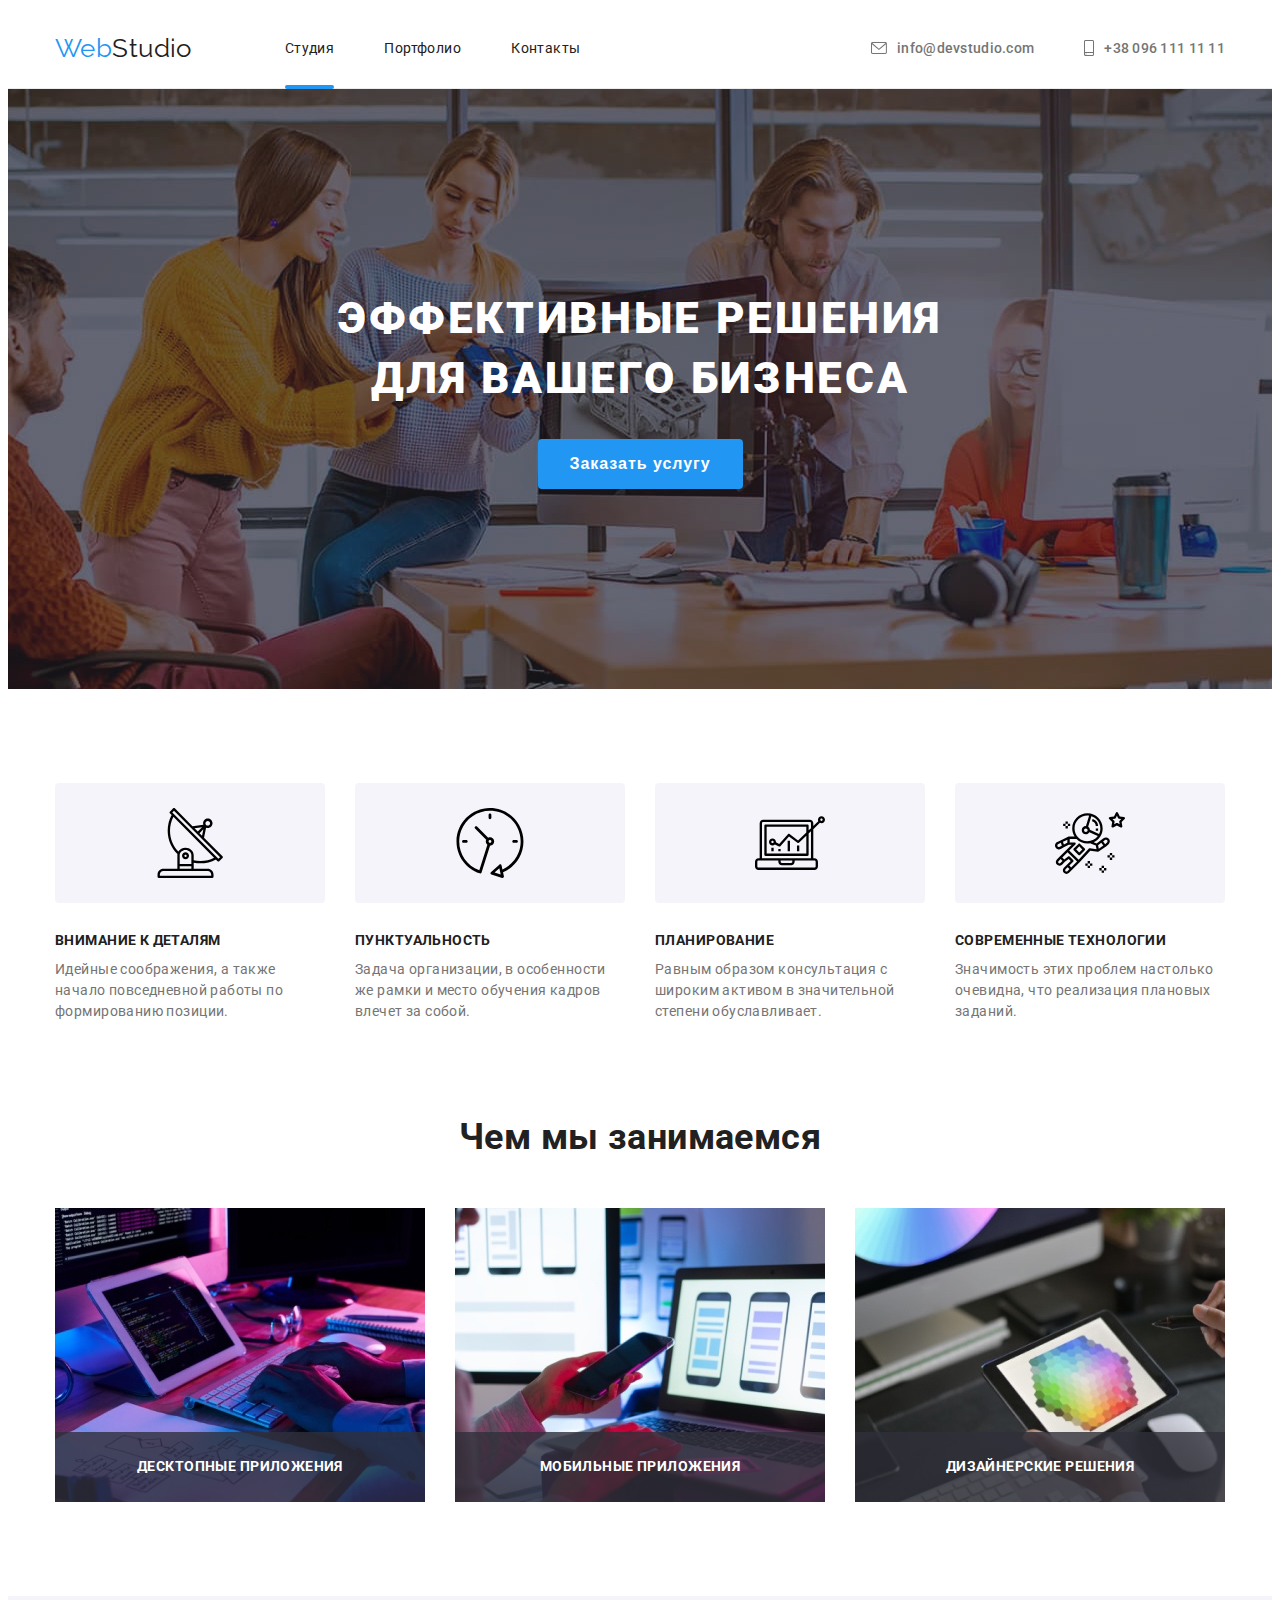
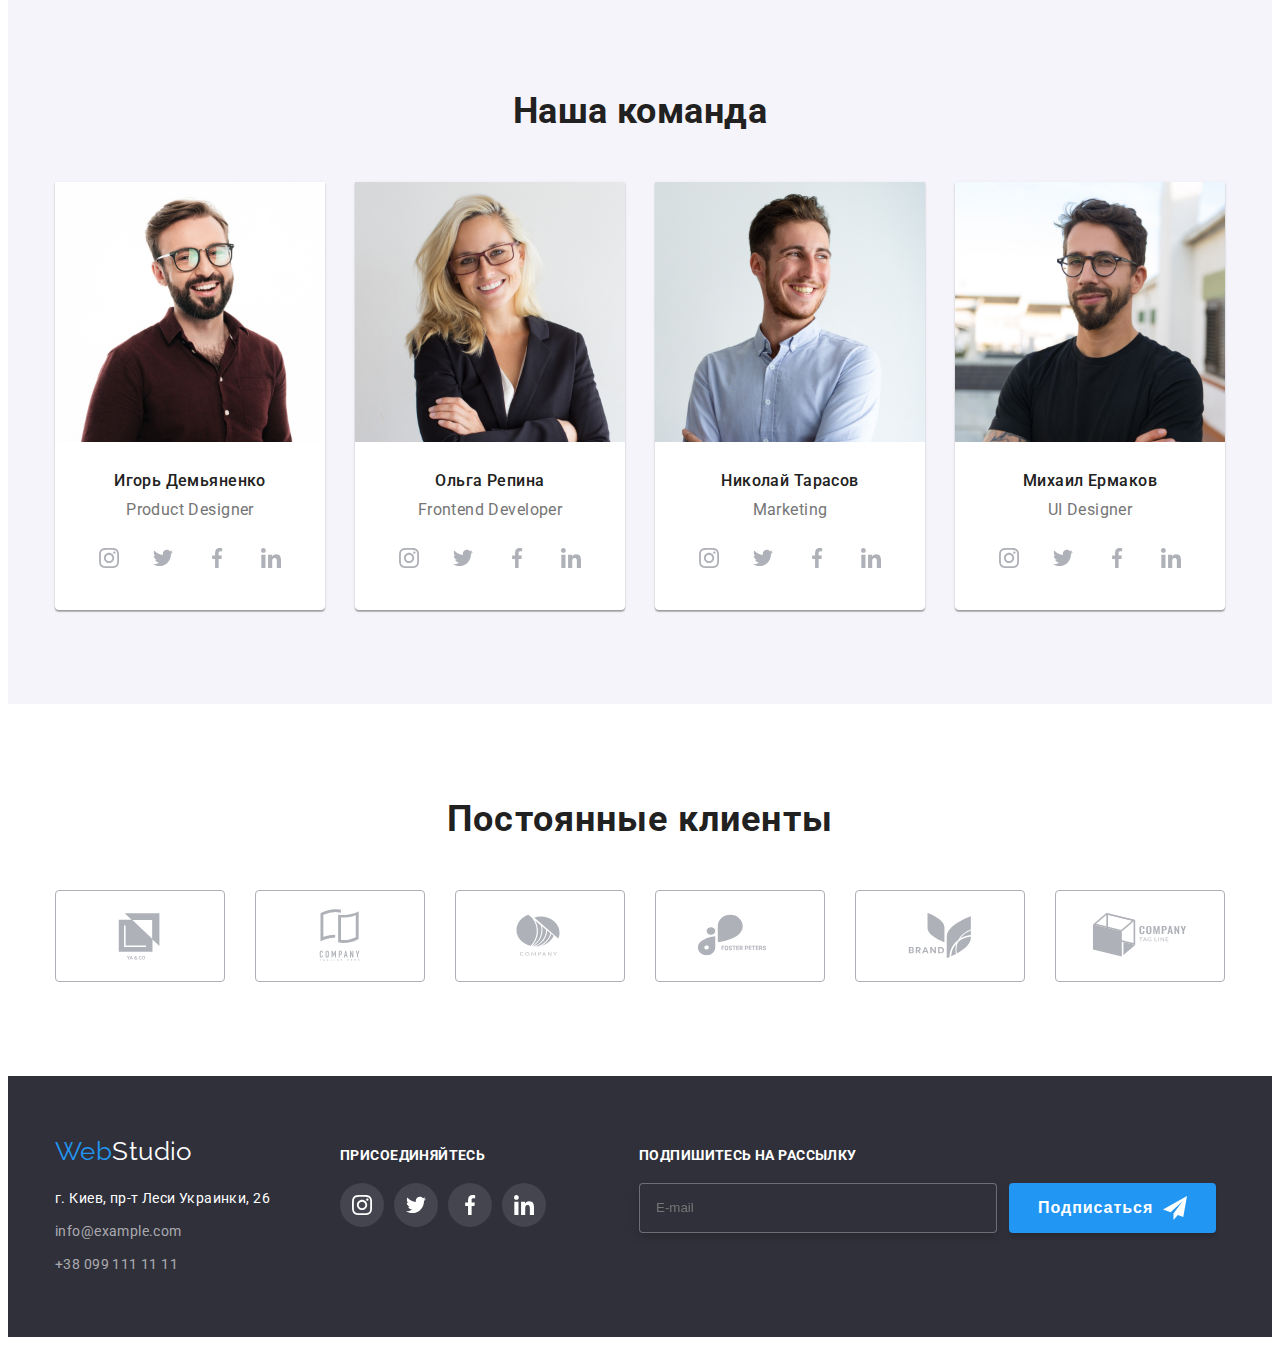
==== commit c970bc37: "Added refactoring code on BEM" ====
--- a/index.html
+++ b/index.html
@@ -33,7 +33,7 @@
 
           <ul class="list page__list">
             <li class="page__item">
-              <a class="link page__link page__link--after" href="./index.html"
+              <a class="link page__link page__link--overlay" href="./index.html"
                 >Студия</a
               >
             </li>
@@ -583,6 +583,8 @@
           </ul>
         </div>
 
+        <!-- form -->
+
         <form class="form" action="#">
           <div class="footer-form-box">
             <div class="footer-form">
@@ -606,6 +608,8 @@
       </div>
     </footer>
 
+    <!-- modal -->
+
     <div class="backdrop-hidden is-hidden" data-modal>
       <div class="modal">
         <button class="button modal-close" data-modal-close>
--- a/css/styles.css
+++ b/css/styles.css
@@ -164,7 +164,7 @@
   opacity: 1;
 }
 
-.page__link--after::after {
+.page__link--overlay::after {
   content: "";
 
   display: block;
@@ -1005,9 +1005,7 @@
 
 /* customizing styles portfolio page */
 
-/* --- add modifier --hidden in HTML --- */
-
-.portfolio-title--hidden {
+.hidden-title--hidden {
   /* hide the title */
   position: absolute;
   width: 1px;
@@ -1019,48 +1017,77 @@
   clip: rect(0 0 0 0);
 }
 
-.portfolio-filter-list {
+.filter {
   display: flex;
   justify-content: center;
   margin-bottom: 50px;
 }
 
-.portfolio-filter-list .portfolio-item + .portfolio-item {
-  margin-left: 8px;
-}
-
-.portfolio-list {
+.filter__item {
+  margin-right: 8px;
+}
+.filter__item--append {
+  margin-right: 0;
+}
+
+.filter__button {
+  padding: 6px 22px;
+
+  font-weight: 500;
+  font-size: 16px;
+  line-height: 1.62;
+
+  border-width: 0px;
+  border-radius: 4px;
+
+  color: var(--primary-text-color);
+  background-color: var(--background-btn-color);
+
+  cursor: pointer;
+
+  transition: 250ms cubic-bezier(0.4, 0, 0.2, 1);
+}
+
+.filter__button:focus,
+.filter__button:hover {
+  color: var(--primary-white-color);
+  background-color: var(--accent-color);
+  box-shadow: 0px 3px 1px rgba(0, 0, 0, 0.1), 0px 1px 2px rgba(0, 0, 0, 0.08),
+    0px 2px 2px rgba(0, 0, 0, 0.12);
+}
+
+.portfolio {
   display: flex;
   flex-wrap: wrap;
   margin-top: -30px;
   margin-left: -30px;
 }
 
-.portfolio-cards {
+.portfolio__item {
   margin-top: 30px;
   margin-left: 30px;
   flex-basis: calc(100% - 90px) / 3;
 }
 
-.portfolio-cards:hover .portfolio-text-back {
+.portfolio__item:hover .portfolio-card__text {
   transform: translateY(0);
 }
 
-.portfolio-cards:hover {
+.portfolio__item:hover {
   box-shadow: 0px 1px 1px rgba(0, 0, 0, 0.12), 0px 4px 4px rgba(0, 0, 0, 0.06),
     1px 4px 6px rgba(0, 0, 0, 0.16);
 }
 
-.portfolio-cards-div {
+.portfolio-link {
+  transition: 250ms cubic-bezier(0.4, 0, 0.2, 1);
+}
+
+.portfolio-card {
   position: relative;
   overflow: hidden;
 }
 
-.portfolio-link {
-  transition: 250ms cubic-bezier(0.4, 0, 0.2, 1);
-}
-
-.portfolio-text-back {
+.portfolio-card__text {
   position: absolute;
   top: 0;
   left: 0;
@@ -1081,7 +1108,7 @@
   transition: 250ms cubic-bezier(0.4, 0, 0.2, 1);
 }
 
-.portfolio-div {
+.portfolio-caption {
   border-left: 1px solid #eeeeee;
   border-right: 1px solid #eeeeee;
   border-bottom: 1px solid #eeeeee;
@@ -1089,35 +1116,7 @@
   padding: 20px 24px 20px 24px;
 }
 
-.portfolio-btn {
-  padding-top: 6px;
-  padding-left: 22px;
-  padding-bottom: 6px;
-  padding-right: 22px;
-
-  font-weight: 500;
-  font-size: 16px;
-  line-height: 1.62;
-  text-align: center;
-
-  border-width: 0px;
-  border-radius: 4px;
-
-  transition: 250ms cubic-bezier(0.4, 0, 0.2, 1);
-
-  color: var(--primary-text-color);
-  background-color: var(--background-btn-color);
-}
-
-.portfolio-btn:focus,
-.portfolio-btn:hover {
-  color: var(--primary-white-color);
-  background-color: var(--accent-color);
-  box-shadow: 0px 3px 1px rgba(0, 0, 0, 0.1), 0px 1px 2px rgba(0, 0, 0, 0.08),
-    0px 2px 2px rgba(0, 0, 0, 0.12);
-}
-
-.portfolio-second-title {
+.portfolio-caption__title {
   margin-bottom: 4px;
 
   font-weight: bold;
@@ -1126,7 +1125,7 @@
   letter-spacing: 0.06em;
 }
 
-.portfolio-after-title {
+.portfolio-caption__text {
   color: var(--paragraph-color);
 
   font-size: 16px;
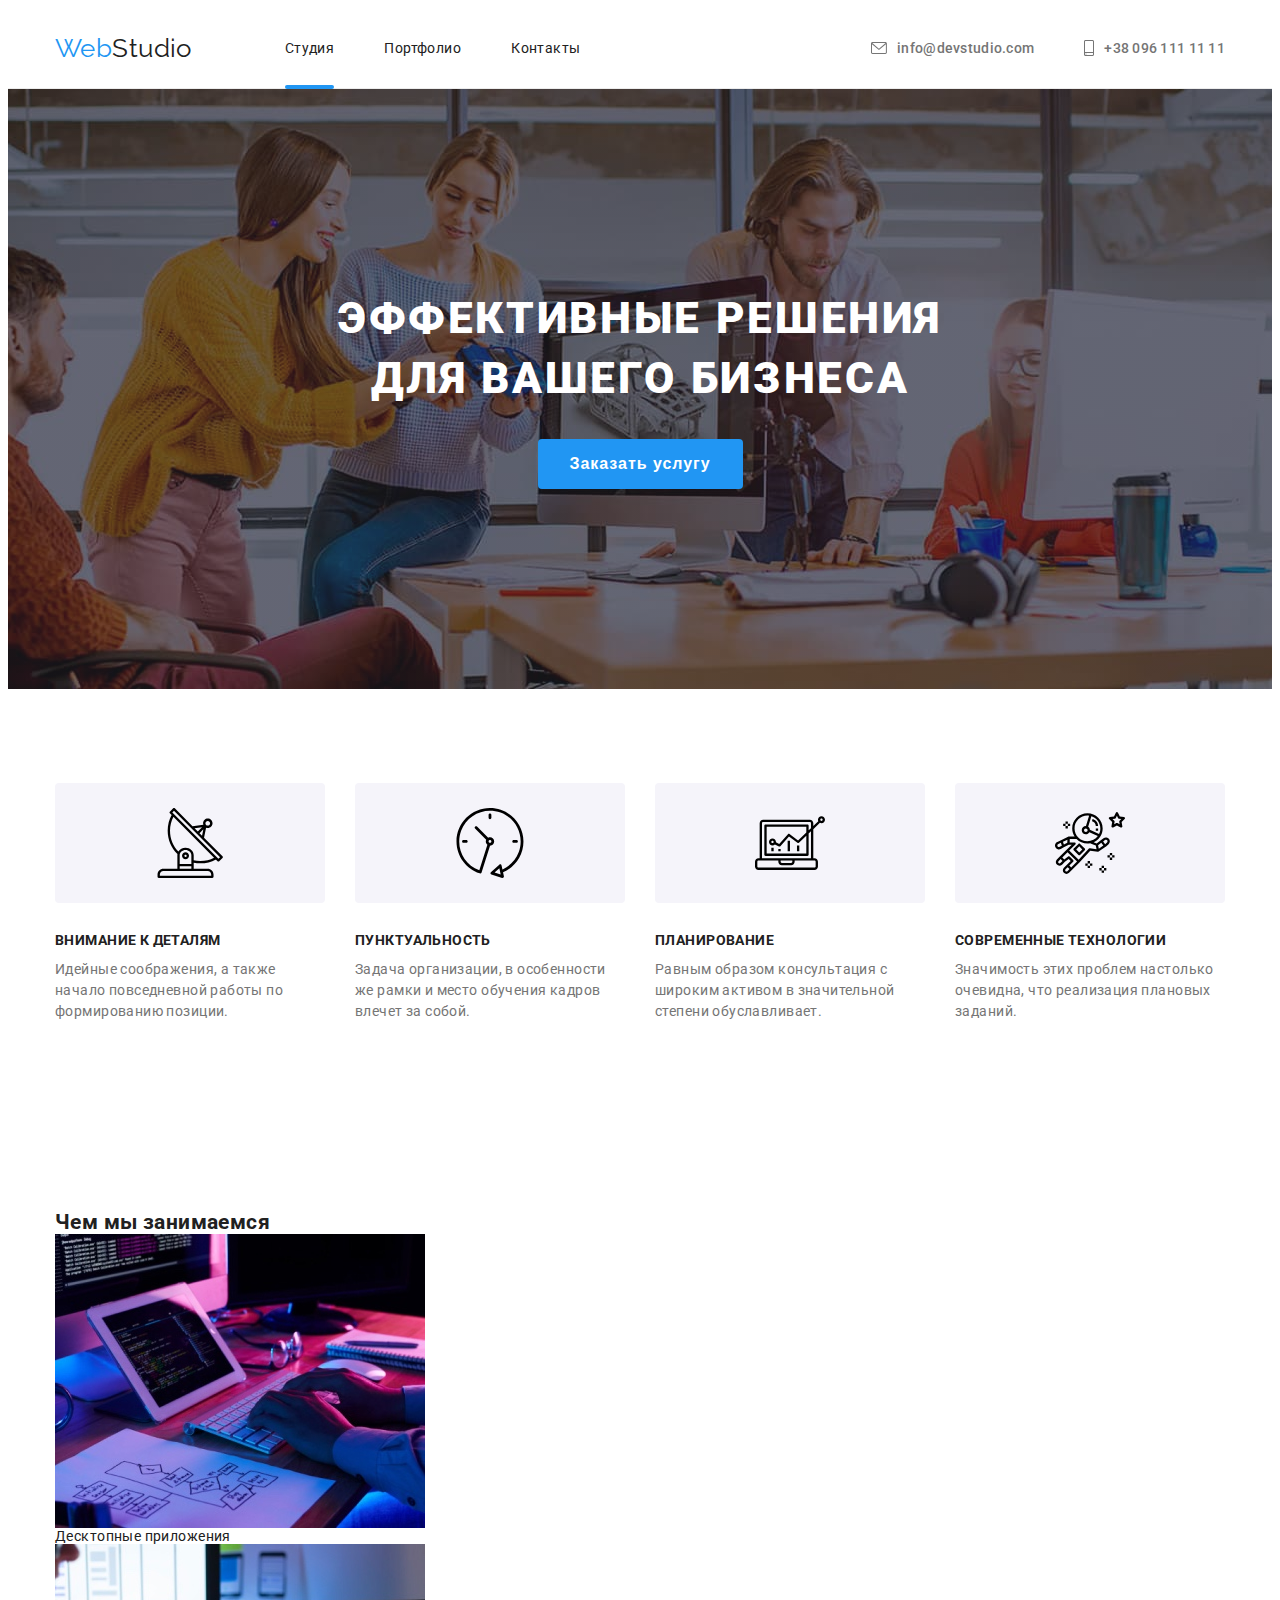
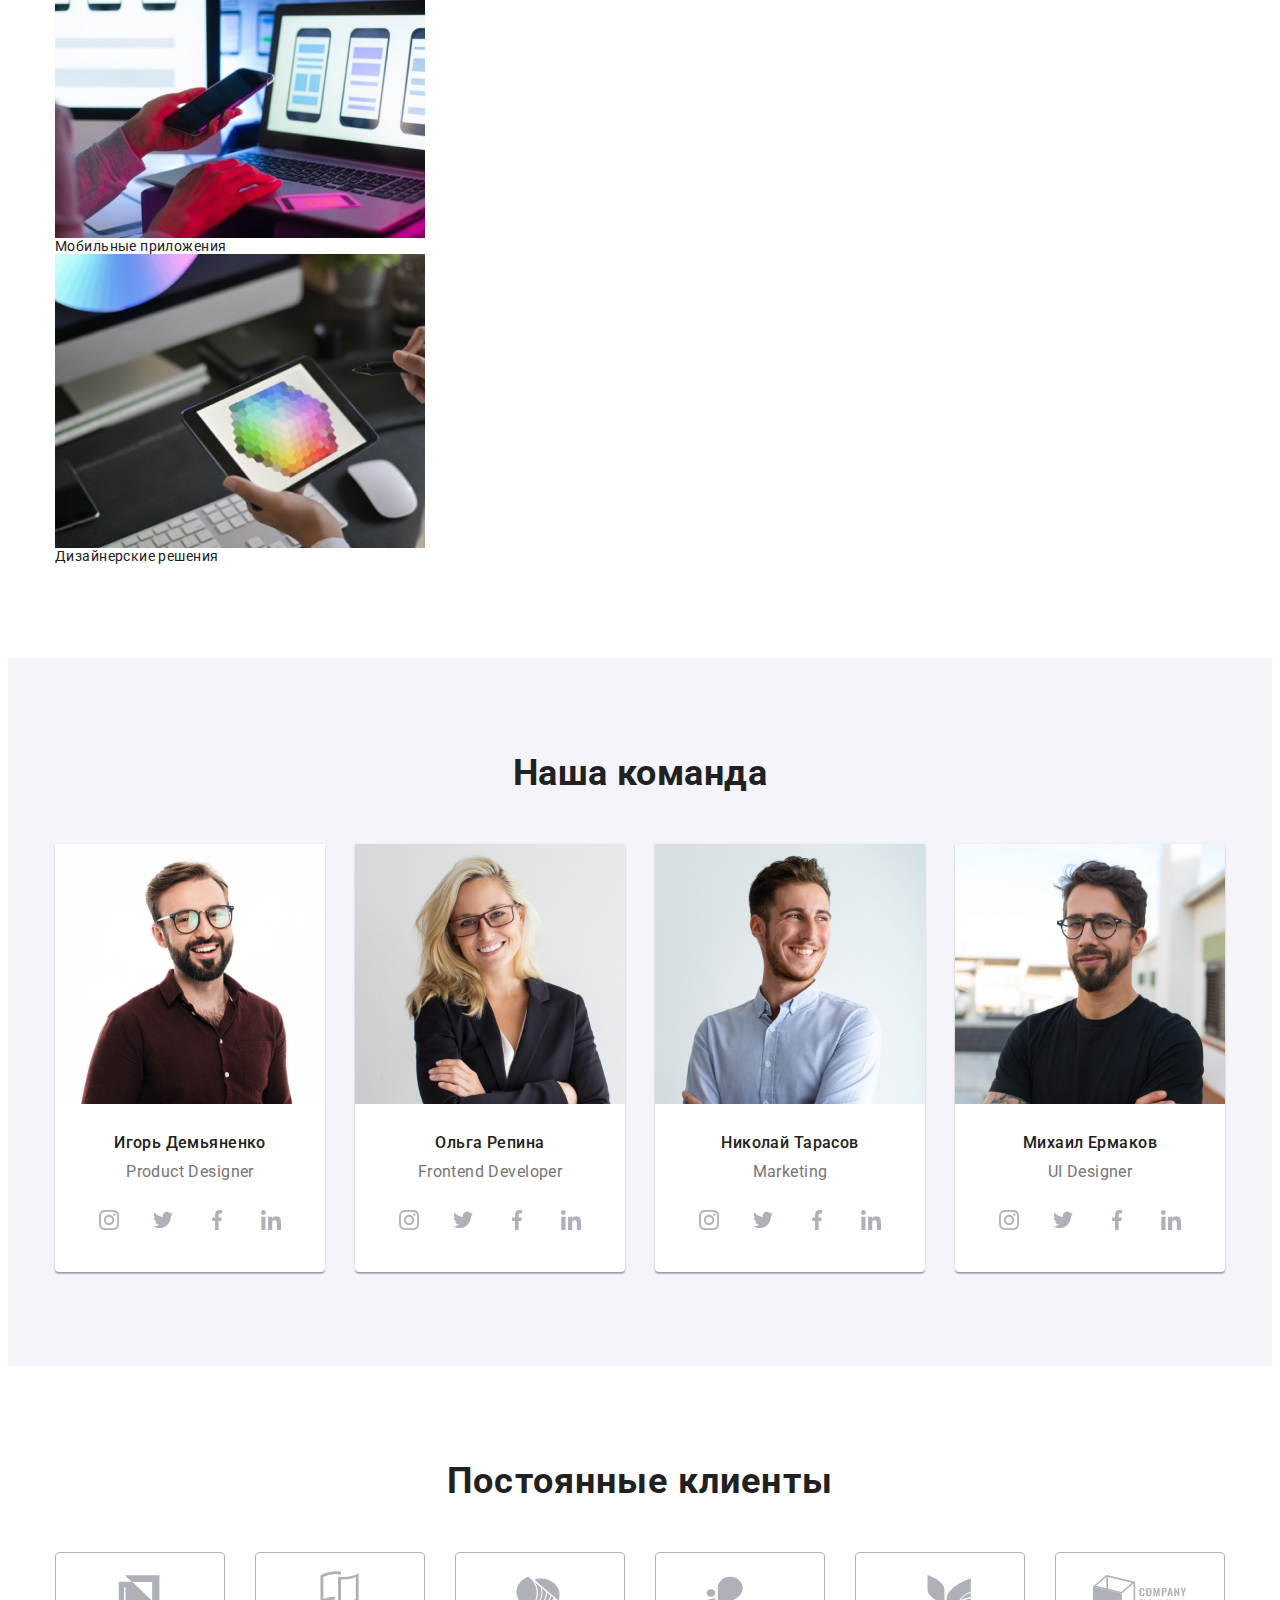
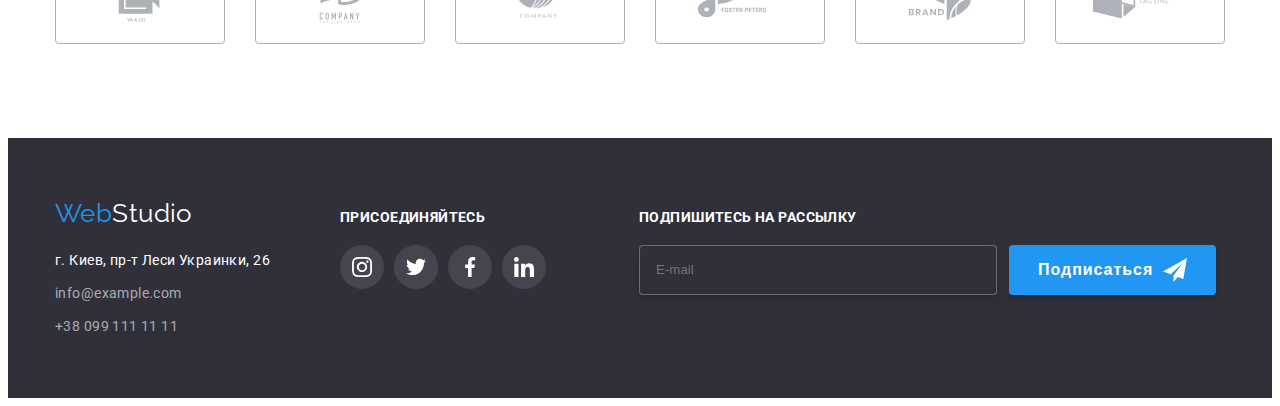
==== commit 8bcb2c0d: "Added refactoring code for SaSS" ====
--- a/index.html
+++ b/index.html
@@ -13,6 +13,7 @@
       referrerpolicy="no-referrer"
     />
     <link rel="stylesheet" href="./css/styles.css" />
+    <link rel="stylesheet" href="./css/main.min.css" />
     <link rel="preconnect" href="https://fonts.googleapis.com" />
     <link rel="preconnect" href="https://fonts.gstatic.com" crossorigin />
     <link
--- a/css/styles.css
+++ b/css/styles.css
@@ -1,69 +1,4 @@
 /* basic style settings */
-
-*,
-::after,
-::before {
-  box-sizing: border-box;
-}
-
-p,
-h1,
-h2,
-h3,
-h4,
-h5,
-h6 {
-  margin: 0;
-  padding: 0;
-}
-
-ul,
-ol {
-  margin: 0;
-  padding-left: 0;
-  list-style: none;
-}
-
-img {
-  display: block;
-  max-width: 100%;
-  height: auto;
-}
-
-.section {
-  padding-top: 94px;
-  padding-bottom: 94px;
-}
-
-.container {
-  width: 1200px;
-  padding-left: 15px;
-  padding-right: 15px;
-  margin: 0 auto;
-}
-
-.link {
-  display: block;
-  text-decoration: none;
-  color: var(--primary-text-color);
-}
-
-.input {
-  outline: none;
-}
-
-:root {
-  --primary-text-color: #212121;
-  --accent-color: #2196f3;
-  --paragraph-color: #757575;
-  --primary-background-color: #e5e5e5;
-  --primary-white-color: #ffffff;
-  --accent-background-color: #2f303a;
-  --background-btn-color: #f5f4fa;
-  --background-accent-btn: #188ce8;
-  --header-border: #ececec;
-  --icon-color: #afb1b8;
-}
 
 @keyframes animation-btn {
   0% {
@@ -75,219 +10,368 @@
   }
 }
 
-body {
-  color: var(--primary-text-color);
+/* customizing styles header */
+
+/* customizing styles hero block */
+
+/* customizing styles activity block */
+
+/* customizing styles about, advantages and svg-div blocks */
+
+/* development block */
+
+/* customizing styles team block */
+
+/* customizing styles clients */
+
+/* customizing styles footer */
+
+/* customizing styles footer-form */
+
+.footer-form-box {
+  display: flex;
+}
+
+.footer-form {
+  margin-right: 12px;
+}
+
+.footer-form__label {
+  margin-bottom: 20px;
+
+  font-weight: bold;
+  font-size: 14px;
+  line-height: calc(16 / 14);
+  letter-spacing: 0.03em;
+  text-transform: uppercase;
+
+  color: var(--primary-white-color);
+}
+
+.footer-form__input {
+  padding-top: 15px;
+  padding-left: 16px;
+  padding-bottom: 15px;
+
+  width: 358px;
+  height: 50px;
+
+  border: 1px solid rgba(255, 255, 255, 0.3);
+  box-sizing: border-box;
+  filter: drop-shadow(0px 4px 4px rgba(0, 0, 0, 0.15));
+  border-radius: 4px;
+
+  color: var(--primary-white-color);
+  background-color: var(--accent-background-color);
+
+  transition: 250ms cubic-bezier(0.4, 0, 0.2, 1);
+}
+
+.footer-form__input:focus {
+  border-color: var(--header-border);
+}
+
+.button-box {
+  display: flex;
+  align-items: flex-end;
+}
+
+.button--styles {
+  display: flex;
+  align-items: center;
+
+  padding: 10px 29px;
+
+  box-shadow: 0px 4px 4px rgba(0, 0, 0, 0.15);
+}
+
+.button--styles:hover,
+.button--styles:focus {
+  background-color: var(--background-accent-btn);
+}
+
+.button__icon {
+  margin-left: 10px;
+
+  fill: var(--primary-white-color);
+}
+
+/* customizing styles modal */
+
+.backdrop-hidden {
+  position: fixed;
+  top: 0;
+
+  width: 100vw;
+  height: 100vw;
+
+  transition: opacity 250ms cubic-bezier(0.4, 0, 0.2, 1),
+    visibility 250ms cubic-bezier(0.4, 0, 0.2, 1);
+
+  background-color: rgba(0, 0, 0, 0.2);
+}
+
+.is-hidden {
+  opacity: 0;
+  pointer-events: none;
+  visibility: hidden;
+}
+
+.backdrop-hidden .is-hidden .modal {
+  transform: scale(0.5) translate(30px, 30px);
+}
+
+.modal {
+  position: fixed;
+  top: 50%;
+  left: 50%;
+  transform: translate(-50%, -50%) scaleX(1);
+  transition: 250ms cubic-bezier(0.4, 0, 0.2, 1);
+
+  width: 528px;
+  min-height: 581px;
+
+  padding: 40px;
+
+  box-shadow: 0px 1px 3px rgba(0, 0, 0, 0.12), 0px 1px 1px rgba(0, 0, 0, 0.14),
+    0px 2px 1px rgba(0, 0, 0, 0.2);
+  border-radius: 4px;
+
+  animation-name: animation-btn;
+  animation-duration: 1500ms;
+  animation-timing-function: linear;
+  /* animation-iteration-count: 1; */
+
   background-color: var(--primary-white-color);
-
-  font-family: Roboto, sans-serif;
+}
+
+.modal-close {
+  position: absolute;
+  top: 8px;
+  right: 8px;
+
+  display: flex;
+  justify-content: center;
+  text-align: center;
+  align-items: center;
+
+  padding: 0;
+
+  width: 30px;
+  height: 30px;
+
+  border: 1px solid rgba(0, 0, 0, 0.1);
+  border-radius: 30px;
+
+  background-color: var(--primary-white-color);
+}
+
+.modal-close__icon {
+  position: absolute;
+  top: 50%;
+  left: 50%;
+  transform: translate(-50%, -50%);
+
+  transition: 250ms cubic-bezier(0.4, 0, 0.2, 1);
+}
+
+.modal-close__icon:hover,
+.modal-close__icon:focus {
+  fill: var(--accent-color);
+}
+
+.modal__title {
+  margin-bottom: 12px;
+
+  font-weight: bold;
+  font-size: 20px;
+  line-height: 1.15;
+  letter-spacing: 0.03em;
+  text-align: center;
+}
+
+.modal-form-box--appened {
+  margin-bottom: 10px;
+}
+
+.modal-form-box {
+  position: relative;
+}
+
+/* меняем цвет бордера при фокусе в поле формы (2 способ)
+
+.modal-form__box:focus-within > .form-input {
+  border: 1px solid var(--accent-color);
+} */
+
+.label-contact {
+  display: block;
+
+  margin-bottom: 4px;
+
+  font-size: 12px;
+  line-height: 14px;
+  letter-spacing: 1.17;
+
+  color: var(--paragraph-color);
+}
+
+.input-contact {
+  padding: 12px 16px;
+  padding-left: 42px;
+
+  width: 100%;
+  height: 40px;
+
+  border: 1px solid rgba(33, 33, 33, 0.2);
+  box-sizing: border-box;
+  border-radius: 4px;
+
+  transition: 250ms cubic-bezier(0.4, 0, 0.2, 1);
+}
+
+.input-contact:focus {
+  border: 1px solid var(--accent-color);
+}
+
+/* при фокусе иконка меняет цвет (выбираются все классы form-icon) */
+.input-contact:focus ~ .form-icon {
+  fill: var(--accent-color);
+}
+
+.input-contact--refactoring {
+  resize: none;
+
+  width: 100%;
+  height: 120px;
+
+  padding-left: 16px;
+  margin-bottom: 20px;
+}
+
+.input-contact__textarea::placeholder {
+  font-size: 12px;
+  line-height: calc(14 / 12);
+  letter-spacing: 0.01em;
+
+  color: rgba(117, 117, 117, 0.5);
+}
+
+.form-icon {
+  position: absolute;
+  top: 55%;
+  left: 15px;
+}
+
+.modal-checkbox {
+  display: flex;
+  align-items: center;
+
+  margin-bottom: 30px;
+}
+
+.label-checkbox {
+  display: inline-flex;
+  align-items: center;
+
+  margin-left: 10px;
+
   font-size: 14px;
+  line-height: calc(24 / 14);
   letter-spacing: 0.03em;
-}
-
-/* customizing styles header */
-
-.header {
-  border-bottom: 1px solid var(--header-border);
-}
-
-.header__container {
-  display: flex;
+
+  color: var(--paragraph-color);
+}
+
+.input-checkbox {
+  -webkit-appearance: none;
+  -moz-appearance: none;
+  appearance: none;
+
+  position: absolute;
+
+  transition: 250ms cubic-bezier(0.4, 0, 0.2, 1);
+}
+
+.modal-checkbox__text {
+  display: inline-block;
+
+  margin-right: 9px;
+
+  width: 16px;
+  height: 15px;
+
+  border: 2px solid var(--primary-text-color);
+  border-radius: 2px;
+}
+
+.input-checkbox:checked + .modal-checkbox__text {
+  background-image: url(../images/icon-check.svg);
+  background-size: contain;
+  background-origin: border-box;
+
+  border: none;
+}
+
+.modal-checkbox__box {
+  position: relative;
+
+  margin-left: 4px;
+}
+
+.modal-checkbox__link {
+  text-decoration: none;
+
+  color: var(--accent-color);
+}
+
+.modal-checkbox__link::after {
+  content: "";
+  position: absolute;
+
+  width: 100%;
+
+  left: 0;
+  bottom: 4px;
+
+  border: 0.1px solid var(--accent-color);
+}
+
+.form-button {
+  text-align: center;
+}
+
+.button__submit {
+  text-align: center;
   align-items: center;
-}
-
-.nav {
-  display: flex;
-  align-items: center;
-}
-
-.logo {
-  font-family: Raleway;
-  font-size: 26px;
-  line-height: 1.19;
-}
-
-.logo__text {
-  color: var(--accent-color);
-}
-
-.page__list {
-  display: flex;
-  margin-left: 93px;
-}
-
-.page__item {
-  display: flex;
-  justify-content: center;
-  align-items: center;
-
-  margin-right: 50px;
-}
-
-.page__item:last-child {
-  margin-right: 0;
-}
-
-.page__link {
-  display: block;
-  padding-top: 32px;
-  padding-bottom: 32px;
-
-  position: relative;
-
-  transition: 250ms cubic-bezier(0.4, 0, 0.2, 1);
-}
-
-.page__link:hover,
-.page__link:focus {
-  color: var(--accent-color);
-}
-
-.page__link::after {
-  content: "";
-
-  display: block;
-  position: absolute;
-  bottom: -1px;
-
-  width: 100%;
-  height: 4px;
-  border-radius: 2px;
-  opacity: 0;
-
-  background-color: var(--accent-color);
-
-  transition: 250ms cubic-bezier(0.4, 0, 0.2, 1);
-}
-
-.page__link:hover::after,
-.page__link:focus::after {
-  opacity: 1;
-}
-
-.page__link--overlay::after {
-  content: "";
-
-  display: block;
-  position: absolute;
-  bottom: -1px;
-
-  width: 100%;
-  height: 4px;
-  border-radius: 2px;
-  opacity: 1;
-
-  background-color: var(--accent-color);
-
-  transition: 250ms cubic-bezier(0.4, 0, 0.2, 1);
-}
-
-.contacts__list {
-  display: flex;
-  margin-left: auto;
-}
-
-.contacts__item--append {
-  margin-right: 50px;
-}
-
-.contacts__link {
-  display: flex;
-  align-items: center;
-
-  font-weight: 500;
-  letter-spacing: 0.02em;
-
-  fill: var(--paragraph-color);
-  color: var(--paragraph-color);
-
-  transition: 250ms cubic-bezier(0.4, 0, 0.2, 1);
-}
-
-.contacts__link:hover,
-.contacts__link:focus {
-  fill: var(--accent-color);
-  color: var(--accent-color);
-}
-
-.contacts__icon {
-  display: flex;
-  margin-right: 10px;
-}
-
-/* customizing styles hero block */
-
-.hero {
-  max-width: 1600px;
-  height: 600px;
-
-  background-color: var(--accent-background-color);
-  background-image: linear-gradient(
-      rgba(47, 48, 58, 0.4),
-      rgba(47, 48, 58, 0.4)
-    ),
-    url(../images/hero-bg.jpg);
-  background-repeat: no-repeat;
-  background-position: center;
-  background-size: cover;
-
-  margin: 0 auto;
-  padding-top: 200px;
-  padding-bottom: 200px;
-  align-items: center;
-}
-
-.hero__container {
-  text-align: center;
-}
-
-.hero__title {
-  margin-bottom: 30px;
-
-  color: var(--primary-white-color);
-
-  font-weight: 900;
-  font-size: 44px;
-  line-height: 1.36;
-  text-align: center;
-  letter-spacing: 0.06em;
-  text-transform: uppercase;
-}
-
-.button {
+
+  padding: 10px 55px;
+
   font-weight: bold;
   font-size: 16px;
   line-height: calc(30 / 16);
   letter-spacing: 0.06em;
 
+  box-shadow: 0px 4px 4px rgba(0, 0, 0, 0.15);
   border-radius: 4px;
   border: none;
 
-  cursor: pointer;
-
+  background: var(--accent-color);
   color: var(--primary-white-color);
-  background-color: var(--accent-color);
-
-  transition: 250ms cubic-bezier(0.4, 0, 0.2, 1);
-}
-
-.hero__btn {
-  padding: 10px 32px;
-}
-
-.hero__btn:hover,
-.hero__btn:focus {
+
+  transition: 250ms cubic-bezier(0.4, 0, 0.2, 1);
+}
+
+.button__submit:hover,
+.button__submit:focus {
   background-color: var(--background-accent-btn);
 }
 
-/***** customizing styles about, advantages and svg-div blocks *****/
-
-/* block about */
-.about {
-  padding-top: 94px;
-  padding-bottom: 94px;
-}
-
-.about__title--hidden {
+/* ----portfolio---- */
+
+/* customizing styles portfolio page */
+
+.hidden-title--hidden {
   /* hide the title */
   position: absolute;
   width: 1px;
@@ -299,724 +383,6 @@
   clip: rect(0 0 0 0);
 }
 
-/* block advantages */
-
-.advantages {
-  display: flex;
-  justify-content: space-between;
-}
-
-.advantages__item--append {
-  margin-right: 30px;
-}
-
-.advantages__item--preperend {
-  margin-right: 0;
-}
-
-/* block svg-div */
-
-.svg-box {
-  display: flex;
-  align-items: center;
-  justify-content: center;
-
-  margin-bottom: 30px;
-
-  width: 270px;
-  height: 120px;
-
-  background-color: var(--background-btn-color);
-  border-radius: 4px;
-}
-
-.advantages__title {
-  margin-bottom: 10px;
-
-  font-size: 14px;
-  line-height: 1.14;
-  text-transform: uppercase;
-}
-
-.advantages__text {
-  line-height: 1.5;
-
-  color: var(--paragraph-color);
-}
-
-/* customizing styles activity block */
-
-.activity {
-  padding-top: 0;
-}
-
-.activity__title {
-  margin-bottom: 50px;
-
-  font-size: 36px;
-  line-height: 1.17;
-  text-align: center;
-}
-
-/* development block */
-
-.development__list {
-  display: flex;
-  align-items: center;
-}
-
-.development__item--append {
-  margin-right: 30px;
-}
-
-.development__item--prepend {
-  margin-right: 0;
-}
-
-.picture-box {
-  position: relative;
-}
-
-.picture__text {
-  position: absolute;
-  bottom: 0;
-  left: 0;
-
-  width: 100%;
-  padding: 27px;
-
-  font-weight: bold;
-  letter-spacing: 0.03em;
-  line-height: 1.14;
-  text-align: center;
-  text-transform: uppercase;
-
-  color: var(--primary-white-color);
-  background: rgba(47, 48, 58, 0.8);
-}
-
-/* customizing styles team block */
-
-.team {
-  background-color: var(--background-btn-color);
-}
-
-.team__title {
-  margin-bottom: 50px;
-
-  font-size: 36px;
-  line-height: calc(42 / 36);
-  text-align: center;
-}
-
-.employee {
-  display: flex;
-  align-items: center;
-  justify-content: center;
-}
-
-.employee__item--append {
-  margin-right: 30px;
-}
-
-.employee__item--prepend {
-  margin-right: 0;
-}
-
-.employee__item {
-  background-color: var(--primary-white-color);
-
-  box-shadow: 0px 1px 3px rgba(0, 0, 0, 0.12), 0px 1px 1px rgba(0, 0, 0, 0.14),
-    0px 2px 1px rgba(0, 0, 0, 0.2);
-  border-radius: 0px 0px 4px 4px;
-}
-
-.description {
-  padding-top: 30px;
-  padding-bottom: 30px;
-}
-
-.description__title {
-  margin-bottom: 10px;
-
-  font-weight: 500;
-  font-size: 16px;
-  line-height: 1.18;
-  text-align: center;
-}
-
-.description__text {
-  margin-bottom: 16px;
-
-  color: var(--paragraph-color);
-
-  font-size: 16px;
-  line-height: 1.18;
-  text-align: center;
-}
-
-.social-networks {
-  display: flex;
-  justify-content: center;
-}
-
-.social-networks__item--append {
-  margin-right: 10px;
-}
-
-.social-networks__item--prepend {
-  margin-right: 0;
-}
-
-.social-networks__link {
-  display: flex;
-  align-items: center;
-  justify-content: center;
-
-  width: 44px;
-  height: 44px;
-  border-radius: 50%;
-
-  transition: 250ms cubic-bezier(0.4, 0, 0.2, 1);
-}
-
-.social-networks__link:hover,
-.social-networks__link:focus {
-  background-color: var(--accent-color);
-}
-
-.social-networks__link:hover .social-networks__icon,
-.social-networks__link:focus .social-networks__icon {
-  fill: var(--primary-white-color);
-}
-
-.social-networks__icon {
-  fill: var(--icon-color);
-
-  transition: 250ms cubic-bezier(0.4, 0, 0.2, 1);
-}
-
-/* customizing styles clients */
-
-.clients-box__title {
-  text-align: center;
-  margin-bottom: 50px;
-
-  font-size: 36px;
-  line-height: calc(42 / 36);
-  letter-spacing: 0.03em;
-}
-
-.brand {
-  display: flex;
-  align-items: center;
-  justify-content: center;
-}
-
-.brand__item--append {
-  margin-right: 30px;
-}
-
-.brand__link {
-  display: flex;
-  align-items: center;
-  justify-content: center;
-
-  width: 170px;
-  height: 92px;
-
-  border: 1px solid #afb1b8;
-  border-radius: 4px;
-
-  fill: var(--icon-color);
-
-  transition: 250ms cubic-bezier(0.4, 0, 0.2, 1);
-}
-
-.brand__icon {
-  fill: var(--icon-color);
-
-  transition: 250ms cubic-bezier(0.4, 0, 0.2, 1);
-}
-
-.brand__link:hover,
-.brand__link:focus {
-  border: 1px solid var(--accent-color);
-}
-
-.brand__link:hover .brand__icon,
-.brand__link:focus .brand__icon {
-  fill: var(--accent-color);
-}
-
-/* customizing styles footer */
-
-.footer {
-  padding-top: 60px;
-  padding-bottom: 60px;
-
-  background-color: var(--accent-background-color);
-}
-
-.footer__container {
-  display: flex;
-  align-items: baseline;
-}
-
-.address-box:not(:last-child) {
-  margin-right: 70px;
-}
-
-.logo--inverse {
-  margin-bottom: 20px;
-
-  color: var(--primary-white-color);
-}
-
-.logo__text--accent-color {
-  color: var(--accent-color);
-}
-
-.address__link:focus {
-  color: var(--accent-color);
-}
-
-.address__link {
-  font-style: normal;
-  line-height: 1.71;
-
-  color: rgba(255, 255, 255, 0.6);
-}
-
-.address__link--light-color {
-  color: var(--primary-white-color);
-
-  transition: 250ms cubic-bezier(0.4, 0, 0.2, 1);
-}
-
-.address__link--light-color:hover,
-.address__link--light-color:focus {
-  color: var(--accent-color);
-}
-
-.address__item--append {
-  margin-bottom: 9px;
-}
-
-.social-box {
-  margin-right: 93px;
-}
-
-.social-box__text {
-  margin-bottom: 20px;
-
-  font-weight: bold;
-  line-height: 16px;
-  letter-spacing: 0.03em;
-  text-transform: uppercase;
-
-  color: var(--primary-white-color);
-}
-
-.footer-social {
-  display: flex;
-  justify-content: center;
-}
-
-.footer-social__item--append {
-  margin-right: 10px;
-}
-
-.footer-social__link {
-  display: flex;
-  align-items: center;
-  justify-content: center;
-
-  padding: 15px;
-}
-
-.footer-social__icon {
-  fill: var(--primary-white-color);
-
-  transition: 250ms cubic-bezier(0.4, 0, 0.2, 1);
-}
-
-.footer-social__item {
-  display: flex;
-  align-items: center;
-  justify-content: center;
-
-  width: 44px;
-  height: 44px;
-  border-radius: 50%;
-
-  transition: 250ms cubic-bezier(0.4, 0, 0.2, 1);
-
-  background-color: rgba(255, 255, 255, 0.1);
-}
-
-.footer-social__item:hover,
-.footer-social__item:focus {
-  background-color: var(--accent-color);
-}
-
-/* customizing styles footer-form */
-
-.footer-form-box {
-  display: flex;
-}
-
-.footer-form {
-  margin-right: 12px;
-}
-
-.footer-form__label {
-  margin-bottom: 20px;
-
-  font-weight: bold;
-  font-size: 14px;
-  line-height: calc(16 / 14);
-  letter-spacing: 0.03em;
-  text-transform: uppercase;
-
-  color: var(--primary-white-color);
-}
-
-.footer-form__input {
-  padding-top: 15px;
-  padding-left: 16px;
-  padding-bottom: 15px;
-
-  width: 358px;
-  height: 50px;
-
-  border: 1px solid rgba(255, 255, 255, 0.3);
-  box-sizing: border-box;
-  filter: drop-shadow(0px 4px 4px rgba(0, 0, 0, 0.15));
-  border-radius: 4px;
-
-  color: var(--primary-white-color);
-  background-color: var(--accent-background-color);
-
-  transition: 250ms cubic-bezier(0.4, 0, 0.2, 1);
-}
-
-.footer-form__input:focus {
-  border-color: var(--header-border);
-}
-
-.button-box {
-  display: flex;
-  align-items: flex-end;
-}
-
-.button--styles {
-  display: flex;
-  align-items: center;
-
-  padding: 10px 29px;
-
-  box-shadow: 0px 4px 4px rgba(0, 0, 0, 0.15);
-}
-
-.button--styles:hover,
-.button--styles:focus {
-  background-color: var(--background-accent-btn);
-}
-
-.button__icon {
-  margin-left: 10px;
-
-  fill: var(--primary-white-color);
-}
-
-/* customizing styles modal */
-
-.backdrop-hidden {
-  position: fixed;
-  top: 0;
-
-  width: 100vw;
-  height: 100vw;
-
-  transition: opacity 250ms cubic-bezier(0.4, 0, 0.2, 1),
-    visibility 250ms cubic-bezier(0.4, 0, 0.2, 1);
-
-  background-color: rgba(0, 0, 0, 0.2);
-}
-
-.is-hidden {
-  opacity: 0;
-  pointer-events: none;
-  visibility: hidden;
-}
-
-.backdrop-hidden .is-hidden .modal {
-  transform: scale(0.5) translate(30px, 30px);
-}
-
-.modal {
-  position: fixed;
-  top: 50%;
-  left: 50%;
-  transform: translate(-50%, -50%) scaleX(1);
-  transition: 250ms cubic-bezier(0.4, 0, 0.2, 1);
-
-  width: 528px;
-  min-height: 581px;
-
-  padding: 40px;
-
-  box-shadow: 0px 1px 3px rgba(0, 0, 0, 0.12), 0px 1px 1px rgba(0, 0, 0, 0.14),
-    0px 2px 1px rgba(0, 0, 0, 0.2);
-  border-radius: 4px;
-
-  animation-name: animation-btn;
-  animation-duration: 1500ms;
-  animation-timing-function: linear;
-  /* animation-iteration-count: 1; */
-
-  background-color: var(--primary-white-color);
-}
-
-.modal-close {
-  position: absolute;
-  top: 8px;
-  right: 8px;
-
-  display: flex;
-  justify-content: center;
-  text-align: center;
-  align-items: center;
-
-  padding: 0;
-
-  width: 30px;
-  height: 30px;
-
-  border: 1px solid rgba(0, 0, 0, 0.1);
-  border-radius: 30px;
-
-  background-color: var(--primary-white-color);
-}
-
-.modal-close__icon {
-  position: absolute;
-  top: 50%;
-  left: 50%;
-  transform: translate(-50%, -50%);
-
-  transition: 250ms cubic-bezier(0.4, 0, 0.2, 1);
-}
-
-.modal-close__icon:hover,
-.modal-close__icon:focus {
-  fill: var(--accent-color);
-}
-
-.modal__title {
-  margin-bottom: 12px;
-
-  font-weight: bold;
-  font-size: 20px;
-  line-height: 1.15;
-  letter-spacing: 0.03em;
-  text-align: center;
-}
-
-.modal-form-box--appened {
-  margin-bottom: 10px;
-}
-
-.modal-form-box {
-  position: relative;
-}
-
-/* меняем цвет бордера при фокусе в поле формы (2 способ)
-
-.modal-form__box:focus-within > .form-input {
-  border: 1px solid var(--accent-color);
-} */
-
-.label-contact {
-  display: block;
-
-  margin-bottom: 4px;
-
-  font-size: 12px;
-  line-height: 14px;
-  letter-spacing: 1.17;
-
-  color: var(--paragraph-color);
-}
-
-.input-contact {
-  padding: 12px 16px;
-  padding-left: 42px;
-
-  width: 100%;
-  height: 40px;
-
-  border: 1px solid rgba(33, 33, 33, 0.2);
-  box-sizing: border-box;
-  border-radius: 4px;
-
-  transition: 250ms cubic-bezier(0.4, 0, 0.2, 1);
-}
-
-.input-contact:focus {
-  border: 1px solid var(--accent-color);
-}
-
-/* при фокусе иконка меняет цвет (выбираются все классы form-icon) */
-.input-contact:focus ~ .form-icon {
-  fill: var(--accent-color);
-}
-
-.input-contact--refactoring {
-  resize: none;
-
-  width: 100%;
-  height: 120px;
-
-  padding-left: 16px;
-  margin-bottom: 20px;
-}
-
-.input-contact__textarea::placeholder {
-  font-size: 12px;
-  line-height: calc(14 / 12);
-  letter-spacing: 0.01em;
-
-  color: rgba(117, 117, 117, 0.5);
-}
-
-.form-icon {
-  position: absolute;
-  top: 55%;
-  left: 15px;
-}
-
-.modal-checkbox {
-  display: flex;
-  align-items: center;
-
-  margin-bottom: 30px;
-}
-
-.label-checkbox {
-  display: inline-flex;
-  align-items: center;
-
-  margin-left: 10px;
-
-  font-size: 14px;
-  line-height: calc(24 / 14);
-  letter-spacing: 0.03em;
-
-  color: var(--paragraph-color);
-}
-
-.input-checkbox {
-  -webkit-appearance: none;
-  -moz-appearance: none;
-  appearance: none;
-
-  position: absolute;
-
-  transition: 250ms cubic-bezier(0.4, 0, 0.2, 1);
-}
-
-.modal-checkbox__text {
-  display: inline-block;
-
-  margin-right: 9px;
-
-  width: 16px;
-  height: 15px;
-
-  border: 2px solid var(--primary-text-color);
-  border-radius: 2px;
-}
-
-.input-checkbox:checked + .modal-checkbox__text {
-  background-image: url(../images/icon-check.svg);
-  background-size: contain;
-  background-origin: border-box;
-
-  border: none;
-}
-
-.modal-checkbox__box {
-  position: relative;
-
-  margin-left: 4px;
-}
-
-.modal-checkbox__link {
-  text-decoration: none;
-
-  color: var(--accent-color);
-}
-
-.modal-checkbox__link::after {
-  content: "";
-  position: absolute;
-
-  width: 100%;
-
-  left: 0;
-  bottom: 4px;
-
-  border: 0.1px solid var(--accent-color);
-}
-
-.form-button {
-  text-align: center;
-}
-
-.button__submit {
-  text-align: center;
-  align-items: center;
-
-  padding: 10px 55px;
-
-  font-weight: bold;
-  font-size: 16px;
-  line-height: calc(30 / 16);
-  letter-spacing: 0.06em;
-
-  box-shadow: 0px 4px 4px rgba(0, 0, 0, 0.15);
-  border-radius: 4px;
-  border: none;
-
-  background: var(--accent-color);
-  color: var(--primary-white-color);
-
-  transition: 250ms cubic-bezier(0.4, 0, 0.2, 1);
-}
-
-.button__submit:hover,
-.button__submit:focus {
-  background-color: var(--background-accent-btn);
-}
-
-/* ----portfolio---- */
-
-/* customizing styles portfolio page */
-
-.hidden-title--hidden {
-  /* hide the title */
-  position: absolute;
-  width: 1px;
-  height: 1px;
-  margin: -1px;
-  padding: 0;
-  overflow: hidden;
-  border: 0;
-  clip: rect(0 0 0 0);
-}
-
 .filter {
   display: flex;
   justify-content: center;
--- a/css/main.min.css
+++ b/css/main.min.css
@@ -0,0 +1,2 @@
+:root{--primary-text-color: #212121;--accent-color: #2196f3;--paragraph-color: #757575;--primary-background-color: #e5e5e5;--primary-white-color: #ffffff;--accent-background-color: #2f303a;--background-btn-color: #f5f4fa;--background-accent-btn: #188ce8;--header-border: #ececec;--icon-color: #afb1b8}p,h1,h2,h3,h4,h5,h6{margin:0;padding:0}ul,ol{margin:0;padding-left:0;list-style:none}img{display:block;max-width:100%;height:auto}*,::after,::before{box-sizing:border-box}body{color:var(--primary-text-color);background-color:var(--primary-white-color);font-family:Roboto, sans-serif;font-size:14px;letter-spacing:0.03em}.section{padding-top:94px;padding-bottom:94px}.link{display:block;text-decoration:none;color:var(--primary-text-color)}.input{outline:none}.visually-hidden{position:absolute;width:1px;height:1px;margin:-1px;padding:0;overflow:hidden;border:0;clip:rect(0 0 0 0)}.container{width:1200px;padding-left:15px;padding-right:15px;margin:0 auto}.header{border-bottom:1px solid var(--header-border)}.header__container{display:flex;align-items:center}.nav{display:flex;align-items:center}.logo{font-family:Raleway;font-size:26px;line-height:1.19}.logo__text{color:var(--accent-color)}.page__list{display:flex;margin-left:93px}.page__item{display:flex;justify-content:center;align-items:center;margin-right:50px}.page__item:last-child{margin-right:0}.page__link{display:block;padding-top:32px;padding-bottom:32px;position:relative;transition:250ms cubic-bezier(0.4, 0, 0.2, 1)}.page__link:hover,.page__link:focus{color:var(--accent-color)}.page__link::after{content:"";display:block;position:absolute;bottom:-1px;width:100%;height:4px;border-radius:2px;opacity:0;background-color:var(--accent-color);transition:250ms cubic-bezier(0.4, 0, 0.2, 1)}.page__link:hover::after,.page__link:focus::after{opacity:1}.page__link--overlay::after{content:"";display:block;position:absolute;bottom:-1px;width:100%;height:4px;border-radius:2px;opacity:1;background-color:var(--accent-color);transition:250ms cubic-bezier(0.4, 0, 0.2, 1)}.contacts__list{display:flex;margin-left:auto}.contacts__item--append{margin-right:50px}.contacts__link{display:flex;align-items:center;font-weight:500;letter-spacing:0.02em;fill:var(--paragraph-color);color:var(--paragraph-color);transition:250ms cubic-bezier(0.4, 0, 0.2, 1)}.contacts__link:hover,.contacts__link:focus{fill:var(--accent-color);color:var(--accent-color)}.contacts__icon{display:flex;margin-right:10px}.hero{max-width:1600px;height:600px;background-color:var(--accent-background-color);background-image:linear-gradient(rgba(47,48,58,0.4), rgba(47,48,58,0.4)),url(../images/hero-bg.jpg);background-repeat:no-repeat;background-position:center;background-size:cover;margin:0 auto;padding-top:200px;padding-bottom:200px;align-items:center}.hero__container{text-align:center}.hero__title{margin-bottom:30px;color:var(--primary-white-color);font-weight:900;font-size:44px;line-height:1.36;text-align:center;letter-spacing:0.06em;text-transform:uppercase}.button{font-weight:bold;font-size:16px;line-height:calc(30 / 16);letter-spacing:0.06em;border-radius:4px;border:none;cursor:pointer;color:var(--primary-white-color);background-color:var(--accent-color);transition:250ms cubic-bezier(0.4, 0, 0.2, 1)}.hero__btn{padding:10px 32px}.hero__btn:hover,.hero__btn:focus{background-color:var(--background-accent-btn)}.about{padding-top:94px;padding-bottom:94px}.about__title--hidden{position:absolute;width:1px;height:1px;margin:-1px;padding:0;overflow:hidden;border:0;clip:rect(0 0 0 0)}.advantages{display:flex;justify-content:space-between}.advantages__item--append{margin-right:30px}.advantages__item--preperend{margin-right:0}.svg-box{display:flex;align-items:center;justify-content:center;margin-bottom:30px;width:270px;height:120px;background-color:var(--background-btn-color);border-radius:4px}.advantages__title{margin-bottom:10px;font-size:14px;line-height:1.14;text-transform:uppercase}.advantages__text{line-height:1.5;color:var(--paragraph-color)}.team{background-color:var(--background-btn-color)}.team__title{margin-bottom:50px;font-size:36px;line-height:calc(42 / 36);text-align:center}.employee{display:flex;align-items:center;justify-content:center}.employee__item--append{margin-right:30px}.employee__item--prepend{margin-right:0}.employee__item{background-color:var(--primary-white-color);box-shadow:0px 1px 3px rgba(0,0,0,0.12),0px 1px 1px rgba(0,0,0,0.14),0px 2px 1px rgba(0,0,0,0.2);border-radius:0px 0px 4px 4px}.description{padding-top:30px;padding-bottom:30px}.description__title{margin-bottom:10px;font-weight:500;font-size:16px;line-height:1.18;text-align:center}.description__text{margin-bottom:16px;color:var(--paragraph-color);font-size:16px;line-height:1.18;text-align:center}.social-networks{display:flex;justify-content:center}.social-networks__item--append{margin-right:10px}.social-networks__item--prepend{margin-right:0}.social-networks__link{display:flex;align-items:center;justify-content:center;width:44px;height:44px;border-radius:50%;transition:250ms cubic-bezier(0.4, 0, 0.2, 1)}.social-networks__link:hover,.social-networks__link:focus{background-color:var(--accent-color)}.social-networks__link:hover .social-networks__icon,.social-networks__link:focus .social-networks__icon{fill:var(--primary-white-color)}.social-networks__icon{fill:var(--icon-color);transition:250ms cubic-bezier(0.4, 0, 0.2, 1)}.clients-box__title{text-align:center;margin-bottom:50px;font-size:36px;line-height:calc(42 / 36);letter-spacing:0.03em}.brand{display:flex;align-items:center;justify-content:center}.brand__item--append{margin-right:30px}.brand__link{display:flex;align-items:center;justify-content:center;width:170px;height:92px;border:1px solid #afb1b8;border-radius:4px;fill:var(--icon-color);transition:250ms cubic-bezier(0.4, 0, 0.2, 1)}.brand__icon{fill:var(--icon-color);transition:250ms cubic-bezier(0.4, 0, 0.2, 1)}.brand__link:hover,.brand__link:focus{border:1px solid var(--accent-color)}.brand__link:hover .brand__icon,.brand__link:focus .brand__icon{fill:var(--accent-color)}.footer{padding-top:60px;padding-bottom:60px;background-color:var(--accent-background-color)}.footer__container{display:flex;align-items:baseline}.address-box:not(:last-child){margin-right:70px}.logo--inverse{margin-bottom:20px;color:var(--primary-white-color)}.logo__text--accent-color{color:var(--accent-color)}.address__link:focus{color:var(--accent-color)}.address__link{font-style:normal;line-height:1.71;color:rgba(255,255,255,0.6)}.address__link--light-color{color:var(--primary-white-color);transition:250ms cubic-bezier(0.4, 0, 0.2, 1)}.address__link--light-color:hover,.address__link--light-color:focus{color:var(--accent-color)}.address__item--append{margin-bottom:9px}.social-box{margin-right:93px}.social-box__text{margin-bottom:20px;font-weight:bold;line-height:16px;letter-spacing:0.03em;text-transform:uppercase;color:var(--primary-white-color)}.footer-social{display:flex;justify-content:center}.footer-social__item--append{margin-right:10px}.footer-social__link{display:flex;align-items:center;justify-content:center;padding:15px}.footer-social__icon{fill:var(--primary-white-color);transition:250ms cubic-bezier(0.4, 0, 0.2, 1)}.footer-social__item{display:flex;align-items:center;justify-content:center;width:44px;height:44px;border-radius:50%;transition:250ms cubic-bezier(0.4, 0, 0.2, 1);background-color:rgba(255,255,255,0.1)}.footer-social__item:hover,.footer-social__item:focus{background-color:var(--accent-color)}
+/*# sourceMappingURL=main.min.css.map */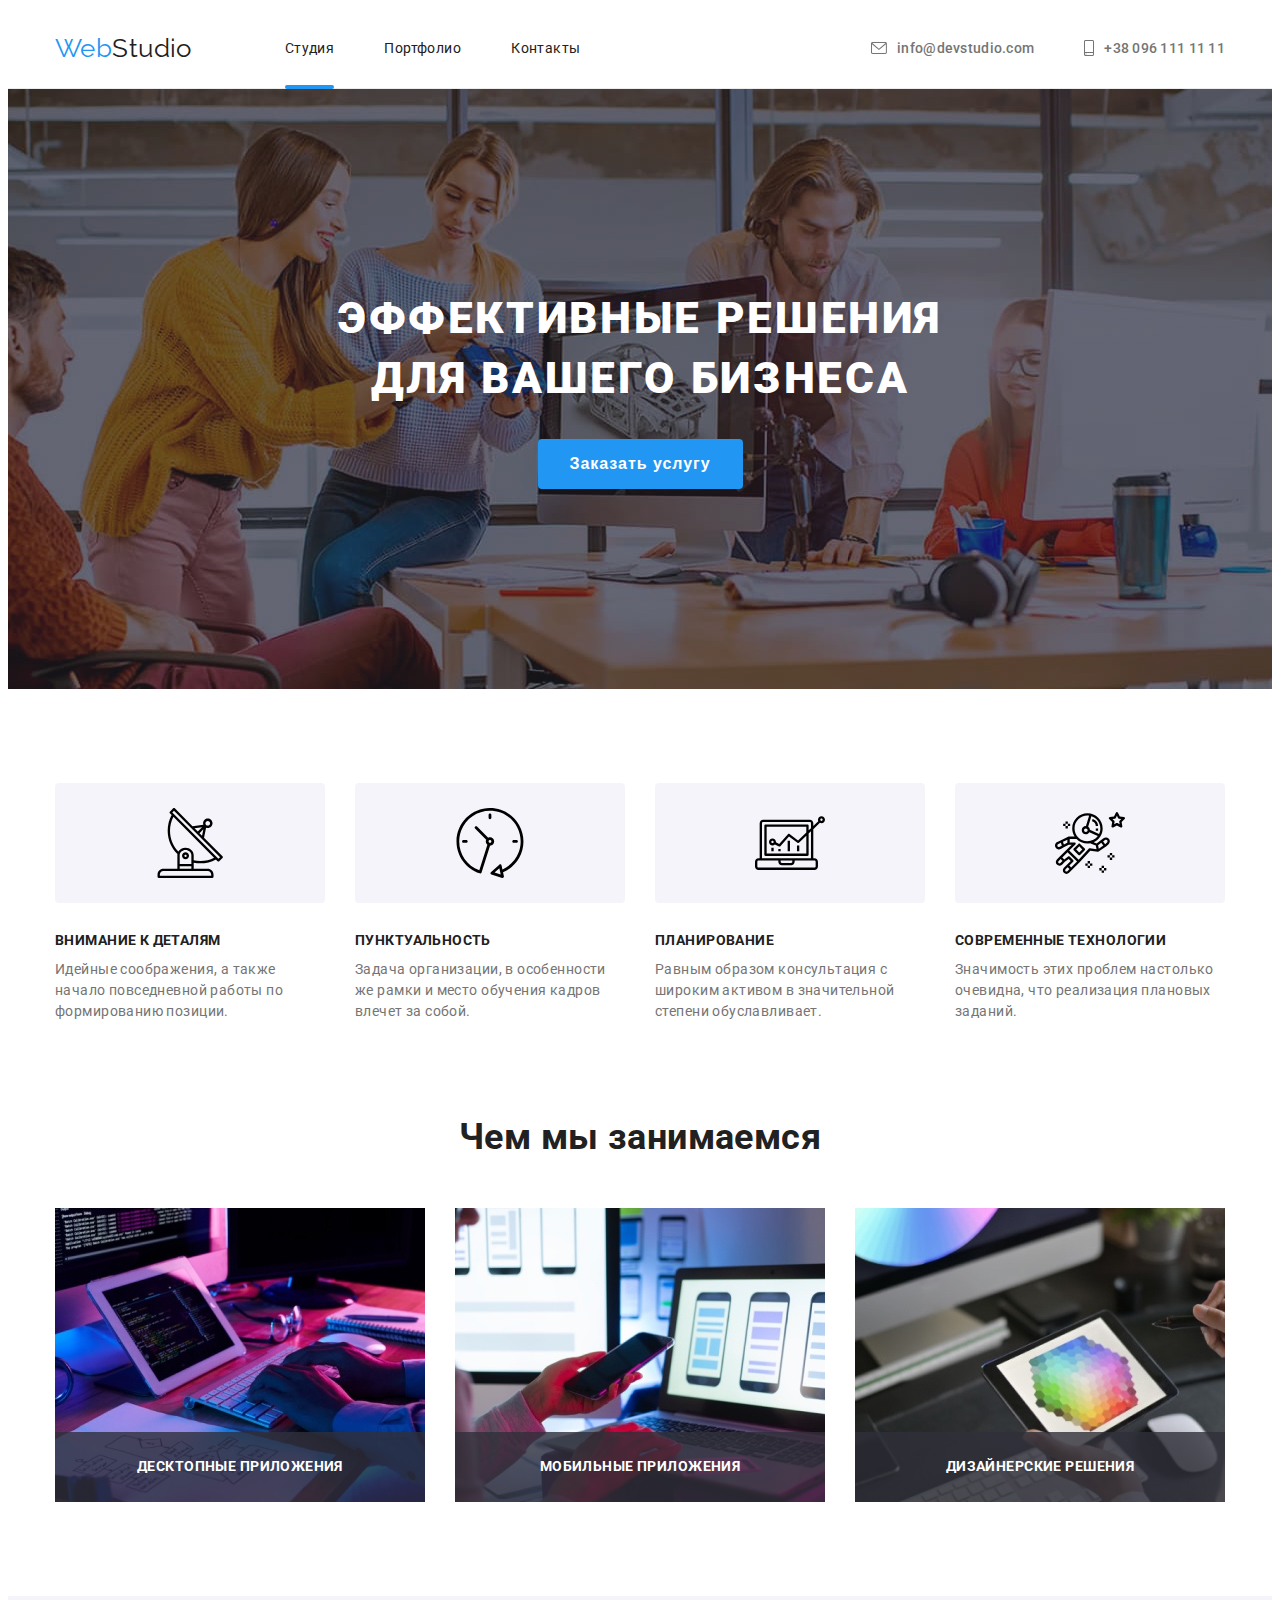
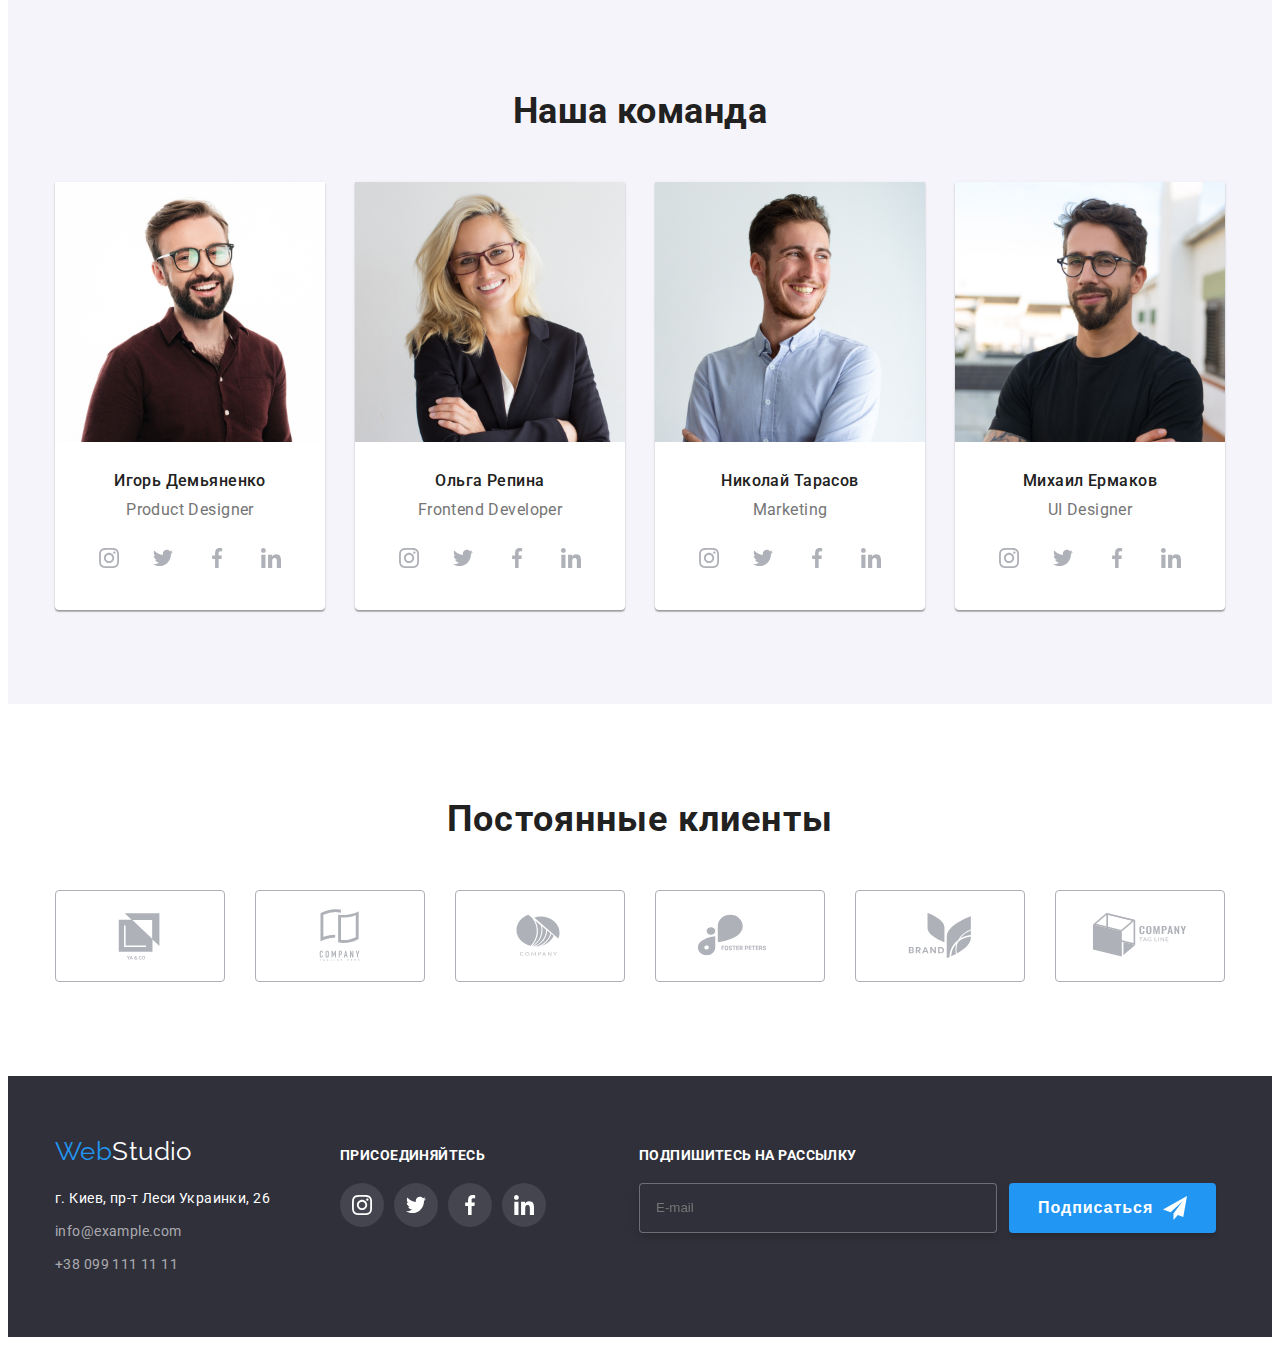
==== commit 5f411250: "Added refactoring code for SaSS" ====
--- a/index.html
+++ b/index.html
@@ -12,7 +12,7 @@
       crossorigin="anonymous"
       referrerpolicy="no-referrer"
     />
-    <link rel="stylesheet" href="./css/styles.css" />
+
     <link rel="stylesheet" href="./css/main.min.css" />
     <link rel="preconnect" href="https://fonts.googleapis.com" />
     <link rel="preconnect" href="https://fonts.gstatic.com" crossorigin />
@@ -85,9 +85,7 @@
 
       <section class="section about">
         <div class="container">
-          <h2 class="about__title about__title--hidden">
-            Ценности нашей компании
-          </h2>
+          <h2 class="about__title visually-hidden">Ценности нашей компании</h2>
           <ul class="list advantages">
             <li class="advantages__item advantages__item--append">
               <div class="svg-box">
@@ -613,7 +611,7 @@
 
     <div class="backdrop-hidden is-hidden" data-modal>
       <div class="modal">
-        <button class="button modal-close" data-modal-close>
+        <button class="modal-close" data-modal-close>
           <svg class="modal-close__icon" width="10" height="10">
             <use href="images/icons.svg#icon-Vector"></use>
           </svg>
--- a/css/main.min.css
+++ b/css/main.min.css
@@ -1,2 +1,2 @@
-:root{--primary-text-color: #212121;--accent-color: #2196f3;--paragraph-color: #757575;--primary-background-color: #e5e5e5;--primary-white-color: #ffffff;--accent-background-color: #2f303a;--background-btn-color: #f5f4fa;--background-accent-btn: #188ce8;--header-border: #ececec;--icon-color: #afb1b8}p,h1,h2,h3,h4,h5,h6{margin:0;padding:0}ul,ol{margin:0;padding-left:0;list-style:none}img{display:block;max-width:100%;height:auto}*,::after,::before{box-sizing:border-box}body{color:var(--primary-text-color);background-color:var(--primary-white-color);font-family:Roboto, sans-serif;font-size:14px;letter-spacing:0.03em}.section{padding-top:94px;padding-bottom:94px}.link{display:block;text-decoration:none;color:var(--primary-text-color)}.input{outline:none}.visually-hidden{position:absolute;width:1px;height:1px;margin:-1px;padding:0;overflow:hidden;border:0;clip:rect(0 0 0 0)}.container{width:1200px;padding-left:15px;padding-right:15px;margin:0 auto}.header{border-bottom:1px solid var(--header-border)}.header__container{display:flex;align-items:center}.nav{display:flex;align-items:center}.logo{font-family:Raleway;font-size:26px;line-height:1.19}.logo__text{color:var(--accent-color)}.page__list{display:flex;margin-left:93px}.page__item{display:flex;justify-content:center;align-items:center;margin-right:50px}.page__item:last-child{margin-right:0}.page__link{display:block;padding-top:32px;padding-bottom:32px;position:relative;transition:250ms cubic-bezier(0.4, 0, 0.2, 1)}.page__link:hover,.page__link:focus{color:var(--accent-color)}.page__link::after{content:"";display:block;position:absolute;bottom:-1px;width:100%;height:4px;border-radius:2px;opacity:0;background-color:var(--accent-color);transition:250ms cubic-bezier(0.4, 0, 0.2, 1)}.page__link:hover::after,.page__link:focus::after{opacity:1}.page__link--overlay::after{content:"";display:block;position:absolute;bottom:-1px;width:100%;height:4px;border-radius:2px;opacity:1;background-color:var(--accent-color);transition:250ms cubic-bezier(0.4, 0, 0.2, 1)}.contacts__list{display:flex;margin-left:auto}.contacts__item--append{margin-right:50px}.contacts__link{display:flex;align-items:center;font-weight:500;letter-spacing:0.02em;fill:var(--paragraph-color);color:var(--paragraph-color);transition:250ms cubic-bezier(0.4, 0, 0.2, 1)}.contacts__link:hover,.contacts__link:focus{fill:var(--accent-color);color:var(--accent-color)}.contacts__icon{display:flex;margin-right:10px}.hero{max-width:1600px;height:600px;background-color:var(--accent-background-color);background-image:linear-gradient(rgba(47,48,58,0.4), rgba(47,48,58,0.4)),url(../images/hero-bg.jpg);background-repeat:no-repeat;background-position:center;background-size:cover;margin:0 auto;padding-top:200px;padding-bottom:200px;align-items:center}.hero__container{text-align:center}.hero__title{margin-bottom:30px;color:var(--primary-white-color);font-weight:900;font-size:44px;line-height:1.36;text-align:center;letter-spacing:0.06em;text-transform:uppercase}.button{font-weight:bold;font-size:16px;line-height:calc(30 / 16);letter-spacing:0.06em;border-radius:4px;border:none;cursor:pointer;color:var(--primary-white-color);background-color:var(--accent-color);transition:250ms cubic-bezier(0.4, 0, 0.2, 1)}.hero__btn{padding:10px 32px}.hero__btn:hover,.hero__btn:focus{background-color:var(--background-accent-btn)}.about{padding-top:94px;padding-bottom:94px}.about__title--hidden{position:absolute;width:1px;height:1px;margin:-1px;padding:0;overflow:hidden;border:0;clip:rect(0 0 0 0)}.advantages{display:flex;justify-content:space-between}.advantages__item--append{margin-right:30px}.advantages__item--preperend{margin-right:0}.svg-box{display:flex;align-items:center;justify-content:center;margin-bottom:30px;width:270px;height:120px;background-color:var(--background-btn-color);border-radius:4px}.advantages__title{margin-bottom:10px;font-size:14px;line-height:1.14;text-transform:uppercase}.advantages__text{line-height:1.5;color:var(--paragraph-color)}.team{background-color:var(--background-btn-color)}.team__title{margin-bottom:50px;font-size:36px;line-height:calc(42 / 36);text-align:center}.employee{display:flex;align-items:center;justify-content:center}.employee__item--append{margin-right:30px}.employee__item--prepend{margin-right:0}.employee__item{background-color:var(--primary-white-color);box-shadow:0px 1px 3px rgba(0,0,0,0.12),0px 1px 1px rgba(0,0,0,0.14),0px 2px 1px rgba(0,0,0,0.2);border-radius:0px 0px 4px 4px}.description{padding-top:30px;padding-bottom:30px}.description__title{margin-bottom:10px;font-weight:500;font-size:16px;line-height:1.18;text-align:center}.description__text{margin-bottom:16px;color:var(--paragraph-color);font-size:16px;line-height:1.18;text-align:center}.social-networks{display:flex;justify-content:center}.social-networks__item--append{margin-right:10px}.social-networks__item--prepend{margin-right:0}.social-networks__link{display:flex;align-items:center;justify-content:center;width:44px;height:44px;border-radius:50%;transition:250ms cubic-bezier(0.4, 0, 0.2, 1)}.social-networks__link:hover,.social-networks__link:focus{background-color:var(--accent-color)}.social-networks__link:hover .social-networks__icon,.social-networks__link:focus .social-networks__icon{fill:var(--primary-white-color)}.social-networks__icon{fill:var(--icon-color);transition:250ms cubic-bezier(0.4, 0, 0.2, 1)}.clients-box__title{text-align:center;margin-bottom:50px;font-size:36px;line-height:calc(42 / 36);letter-spacing:0.03em}.brand{display:flex;align-items:center;justify-content:center}.brand__item--append{margin-right:30px}.brand__link{display:flex;align-items:center;justify-content:center;width:170px;height:92px;border:1px solid #afb1b8;border-radius:4px;fill:var(--icon-color);transition:250ms cubic-bezier(0.4, 0, 0.2, 1)}.brand__icon{fill:var(--icon-color);transition:250ms cubic-bezier(0.4, 0, 0.2, 1)}.brand__link:hover,.brand__link:focus{border:1px solid var(--accent-color)}.brand__link:hover .brand__icon,.brand__link:focus .brand__icon{fill:var(--accent-color)}.footer{padding-top:60px;padding-bottom:60px;background-color:var(--accent-background-color)}.footer__container{display:flex;align-items:baseline}.address-box:not(:last-child){margin-right:70px}.logo--inverse{margin-bottom:20px;color:var(--primary-white-color)}.logo__text--accent-color{color:var(--accent-color)}.address__link:focus{color:var(--accent-color)}.address__link{font-style:normal;line-height:1.71;color:rgba(255,255,255,0.6)}.address__link--light-color{color:var(--primary-white-color);transition:250ms cubic-bezier(0.4, 0, 0.2, 1)}.address__link--light-color:hover,.address__link--light-color:focus{color:var(--accent-color)}.address__item--append{margin-bottom:9px}.social-box{margin-right:93px}.social-box__text{margin-bottom:20px;font-weight:bold;line-height:16px;letter-spacing:0.03em;text-transform:uppercase;color:var(--primary-white-color)}.footer-social{display:flex;justify-content:center}.footer-social__item--append{margin-right:10px}.footer-social__link{display:flex;align-items:center;justify-content:center;padding:15px}.footer-social__icon{fill:var(--primary-white-color);transition:250ms cubic-bezier(0.4, 0, 0.2, 1)}.footer-social__item{display:flex;align-items:center;justify-content:center;width:44px;height:44px;border-radius:50%;transition:250ms cubic-bezier(0.4, 0, 0.2, 1);background-color:rgba(255,255,255,0.1)}.footer-social__item:hover,.footer-social__item:focus{background-color:var(--accent-color)}
+:root{--primary-text-color: #212121;--accent-color: #2196f3;--paragraph-color: #757575;--primary-background-color: #e5e5e5;--primary-white-color: #ffffff;--accent-background-color: #2f303a;--background-btn-color: #f5f4fa;--background-accent-btn: #188ce8;--header-border: #ececec;--icon-color: #afb1b8}p,h1,h2,h3,h4,h5,h6{margin:0;padding:0}ul,ol{margin:0;padding-left:0;list-style:none}img{display:block;max-width:100%;height:auto}*,::after,::before{box-sizing:border-box}body{color:var(--primary-text-color);background-color:var(--primary-white-color);font-family:Roboto, sans-serif;font-size:14px;letter-spacing:0.03em}.section{padding-top:94px;padding-bottom:94px}.link{display:block;text-decoration:none;color:var(--primary-text-color)}.input{outline:none}.button{font-weight:bold;font-size:16px;line-height:calc(30 / 16);letter-spacing:0.06em;border-radius:4px;border:none;cursor:pointer;color:var(--primary-white-color);background-color:var(--accent-color);transition:250ms cubic-bezier(0.4, 0, 0.2, 1)}@keyframes animation-btn{0%{opacity:0}100%{opacity:1}}.visually-hidden{position:absolute;width:1px;height:1px;margin:-1px;padding:0;overflow:hidden;border:0;clip:rect(0 0 0 0)}.modal-close,.modal-checkbox,.button--styles,.header__container,.nav,.page__item,.contacts__link,.svg-box,.development__list,.employee,.social-networks__link,.brand__link,.footer-social__link,.footer-social__item{display:flex;align-items:center}.container{width:1200px;padding-left:15px;padding-right:15px;margin:0 auto}.backdrop-hidden{position:fixed;top:0;width:100vw;height:100vw;transition:opacity 250ms cubic-bezier(0.4, 0, 0.2, 1),visibility 250ms cubic-bezier(0.4, 0, 0.2, 1);background-color:rgba(0,0,0,0.2)}.is-hidden{opacity:0;pointer-events:none;visibility:hidden}.backdrop-hidden .is-hidden .modal{transform:scale(0.5) translate(30px, 30px)}.modal{position:fixed;top:50%;left:50%;transform:translate(-50%, -50%) scaleX(1);transition:250ms cubic-bezier(0.4, 0, 0.2, 1);width:528px;min-height:581px;padding:40px;box-shadow:0px 1px 3px rgba(0,0,0,0.12),0px 1px 1px rgba(0,0,0,0.14),0px 2px 1px rgba(0,0,0,0.2);border-radius:4px;animation-name:animation-btn;animation-duration:1500ms;animation-timing-function:linear;background-color:var(--primary-white-color)}.modal-close{position:absolute;top:8px;right:8px;justify-content:center;text-align:center;padding:0;width:30px;height:30px;cursor:pointer;border:1px solid rgba(0,0,0,0.1);border-radius:30px;background-color:var(--primary-white-color)}.modal-close__icon{position:absolute;top:50%;left:50%;transform:translate(-50%, -50%);transition:250ms cubic-bezier(0.4, 0, 0.2, 1)}.modal-close__icon:hover,.modal-close__icon:focus{fill:var(--accent-color)}.modal__title{margin-bottom:12px;font-weight:bold;font-size:20px;line-height:1.15;letter-spacing:0.03em;text-align:center}.modal-form-box--appened{margin-bottom:10px}.modal-form-box{position:relative}.label-contact{display:block;margin-bottom:4px;font-size:12px;line-height:14px;letter-spacing:1.17;color:var(--paragraph-color)}.input-contact{padding:12px 16px;padding-left:42px;width:100%;height:40px;border:1px solid rgba(33,33,33,0.2);box-sizing:border-box;border-radius:4px;transition:250ms cubic-bezier(0.4, 0, 0.2, 1)}.input-contact:focus{border:1px solid var(--accent-color)}.input-contact:focus ~ .form-icon{fill:var(--accent-color)}.input-contact--refactoring{resize:none;width:100%;height:120px;padding-left:16px;margin-bottom:20px}.input-contact__textarea::placeholder{font-size:12px;line-height:calc(14 / 12);letter-spacing:0.01em;color:rgba(117,117,117,0.5)}.form-icon{position:absolute;top:55%;left:15px}.modal-checkbox{margin-bottom:30px}.label-checkbox{display:inline-flex;align-items:center;margin-left:10px;font-size:14px;line-height:calc(24 / 14);letter-spacing:0.03em;color:var(--paragraph-color)}.input-checkbox{-webkit-appearance:none;-moz-appearance:none;appearance:none;position:absolute;transition:250ms cubic-bezier(0.4, 0, 0.2, 1)}.modal-checkbox__text{display:inline-block;margin-right:9px;width:16px;height:15px;border:2px solid var(--primary-text-color);border-radius:2px}.input-checkbox:checked+.modal-checkbox__text{background-image:url(../images/icon-check.svg);background-size:contain;background-origin:border-box;border:none}.modal-checkbox__box{position:relative;margin-left:4px}.modal-checkbox__link{text-decoration:none;color:var(--accent-color)}.modal-checkbox__link::after{content:"";position:absolute;width:100%;left:0;bottom:4px;border:0.1px solid var(--accent-color)}.form-button{text-align:center}.button__submit{text-align:center;align-items:center;padding:10px 55px;font-weight:bold;font-size:16px;line-height:calc(30 / 16);letter-spacing:0.06em;box-shadow:0px 4px 4px rgba(0,0,0,0.15);border-radius:4px;border:none;background:var(--accent-color);color:var(--primary-white-color);transition:250ms cubic-bezier(0.4, 0, 0.2, 1)}.button__submit:hover,.button__submit:focus{background-color:var(--background-accent-btn)}.footer-form-box{display:flex}.footer-form{margin-right:12px}.footer-form__label{margin-bottom:20px;font-weight:bold;font-size:14px;line-height:calc(16 / 14);letter-spacing:0.03em;text-transform:uppercase;color:var(--primary-white-color)}.footer-form__input{padding-top:15px;padding-left:16px;padding-bottom:15px;width:358px;height:50px;border:1px solid rgba(255,255,255,0.3);box-sizing:border-box;filter:drop-shadow(0px 4px 4px rgba(0,0,0,0.15));border-radius:4px;color:var(--primary-white-color);background-color:var(--accent-background-color);transition:250ms cubic-bezier(0.4, 0, 0.2, 1)}.footer-form__input:focus{border-color:var(--header-border)}.button-box{display:flex;align-items:flex-end}.button--styles{padding:10px 29px;box-shadow:0px 4px 4px rgba(0,0,0,0.15)}.button--styles:hover,.button--styles:focus{background-color:var(--background-accent-btn)}.button__icon{margin-left:10px;fill:var(--primary-white-color)}.header{border-bottom:1px solid var(--header-border)}.logo{font-family:Raleway;font-size:26px;line-height:1.19}.logo__text{color:var(--accent-color)}.page__list{display:flex;margin-left:93px}.page__item{justify-content:center;margin-right:50px}.page__item:last-child{margin-right:0}.page__link{display:block;padding-top:32px;padding-bottom:32px;position:relative;transition:250ms cubic-bezier(0.4, 0, 0.2, 1)}.page__link:hover,.page__link:focus{color:var(--accent-color)}.page__link::after{content:"";display:block;position:absolute;bottom:-1px;width:100%;height:4px;border-radius:2px;opacity:0;background-color:var(--accent-color);transition:250ms cubic-bezier(0.4, 0, 0.2, 1)}.page__link:hover::after,.page__link:focus::after{opacity:1}.page__link--overlay::after{content:"";display:block;position:absolute;bottom:-1px;width:100%;height:4px;border-radius:2px;opacity:1;background-color:var(--accent-color);transition:250ms cubic-bezier(0.4, 0, 0.2, 1)}.contacts__list{display:flex;margin-left:auto}.contacts__item--append{margin-right:50px}.contacts__link{font-weight:500;letter-spacing:0.02em;fill:var(--paragraph-color);color:var(--paragraph-color);transition:250ms cubic-bezier(0.4, 0, 0.2, 1)}.contacts__link:hover,.contacts__link:focus{fill:var(--accent-color);color:var(--accent-color)}.contacts__icon{display:flex;margin-right:10px}.hero{max-width:1600px;height:600px;background-color:var(--accent-background-color);background-image:linear-gradient(rgba(47,48,58,0.4), rgba(47,48,58,0.4)),url(../images/hero-bg.jpg);background-repeat:no-repeat;background-position:center;background-size:cover;margin:0 auto;padding-top:200px;padding-bottom:200px;align-items:center}.hero__container{text-align:center}.hero__title{margin-bottom:30px;color:var(--primary-white-color);font-weight:900;font-size:44px;line-height:1.36;text-align:center;letter-spacing:0.06em;text-transform:uppercase}.hero__btn{padding:10px 32px}.hero__btn:hover,.hero__btn:focus{background-color:var(--background-accent-btn)}.about{padding-top:94px;padding-bottom:94px}.advantages{display:flex;justify-content:space-between}.advantages__item--append{margin-right:30px}.advantages__item--preperend{margin-right:0}.svg-box{justify-content:center;margin-bottom:30px;width:270px;height:120px;background-color:var(--background-btn-color);border-radius:4px}.advantages__title{margin-bottom:10px;font-size:14px;line-height:1.14;text-transform:uppercase}.advantages__text{line-height:1.5;color:var(--paragraph-color)}.activity{padding-top:0}.activity__title{margin-bottom:50px;font-size:36px;line-height:1.17;text-align:center}.development__item--append{margin-right:30px}.development__item--prepend{margin-right:0}.picture-box{position:relative}.picture__text{position:absolute;bottom:0;left:0;width:100%;padding:27px;font-weight:bold;letter-spacing:0.03em;line-height:1.14;text-align:center;text-transform:uppercase;color:var(--primary-white-color);background:rgba(47,48,58,0.8)}.team{background-color:var(--background-btn-color)}.team__title{margin-bottom:50px;font-size:36px;line-height:calc(42 / 36);text-align:center}.employee{justify-content:center}.employee__item--append{margin-right:30px}.employee__item--prepend{margin-right:0}.employee__item{background-color:var(--primary-white-color);box-shadow:0px 1px 3px rgba(0,0,0,0.12),0px 1px 1px rgba(0,0,0,0.14),0px 2px 1px rgba(0,0,0,0.2);border-radius:0px 0px 4px 4px}.description{padding-top:30px;padding-bottom:30px}.description__title{margin-bottom:10px;font-weight:500;font-size:16px;line-height:1.18;text-align:center}.description__text{margin-bottom:16px;color:var(--paragraph-color);font-size:16px;line-height:1.18;text-align:center}.social-networks{display:flex;justify-content:center}.social-networks__item--append{margin-right:10px}.social-networks__item--prepend{margin-right:0}.social-networks__link{justify-content:center;width:44px;height:44px;border-radius:50%;transition:250ms cubic-bezier(0.4, 0, 0.2, 1)}.social-networks__link:hover,.social-networks__link:focus{background-color:var(--accent-color)}.social-networks__link:hover .social-networks__icon,.social-networks__link:focus .social-networks__icon{fill:var(--primary-white-color)}.social-networks__icon{fill:var(--icon-color);transition:250ms cubic-bezier(0.4, 0, 0.2, 1)}.clients-box__title{text-align:center;margin-bottom:50px;font-size:36px;line-height:calc(42 / 36);letter-spacing:0.03em}.brand{display:flex;align-items:center;justify-content:center}.brand__item--append{margin-right:30px}.brand__link{justify-content:center;width:170px;height:92px;border:1px solid #afb1b8;border-radius:4px;fill:var(--icon-color);transition:250ms cubic-bezier(0.4, 0, 0.2, 1)}.brand__link:hover,.brand__link:focus{border:1px solid var(--accent-color)}.brand__link:hover .brand__icon,.brand__link:focus .brand__icon{fill:var(--accent-color)}.brand__icon{fill:var(--icon-color);transition:250ms cubic-bezier(0.4, 0, 0.2, 1)}.footer{padding-top:60px;padding-bottom:60px;background-color:var(--accent-background-color)}.footer__container{display:flex;align-items:baseline}.address-box:not(:last-child){margin-right:70px}.logo--inverse{margin-bottom:20px;color:var(--primary-white-color)}.logo__text--accent-color{color:var(--accent-color)}.address__link{font-style:normal;line-height:1.71;color:rgba(255,255,255,0.6)}.address__link:focus{color:var(--accent-color)}.address__link--light-color{color:var(--primary-white-color);transition:250ms cubic-bezier(0.4, 0, 0.2, 1)}.address__link--light-color:hover,.address__link--light-color:focus{color:var(--accent-color)}.address__item--append{margin-bottom:9px}.social-box{margin-right:93px}.social-box__text{margin-bottom:20px;font-weight:bold;line-height:16px;letter-spacing:0.03em;text-transform:uppercase;color:var(--primary-white-color)}.footer-social{display:flex;justify-content:center}.footer-social__item--append{margin-right:10px}.footer-social__link{justify-content:center;padding:15px}.footer-social__icon{fill:var(--primary-white-color);transition:250ms cubic-bezier(0.4, 0, 0.2, 1)}.footer-social__item{justify-content:center;width:44px;height:44px;border-radius:50%;transition:250ms cubic-bezier(0.4, 0, 0.2, 1);background-color:rgba(255,255,255,0.1)}.footer-social__item:hover,.footer-social__item:focus{background-color:var(--accent-color)}.hidden-title--hidden{position:absolute;width:1px;height:1px;margin:-1px;padding:0;overflow:hidden;border:0;clip:rect(0 0 0 0)}.filter{display:flex;justify-content:center;margin-bottom:50px}.filter__item{margin-right:8px}.filter__item--append{margin-right:0}.filter__button{padding:6px 22px;font-weight:500;font-size:16px;line-height:1.62;border-width:0px;border-radius:4px;color:var(--primary-text-color);background-color:var(--background-btn-color);cursor:pointer;transition:250ms cubic-bezier(0.4, 0, 0.2, 1)}.filter__button:focus,.filter__button:hover{color:var(--primary-white-color);background-color:var(--accent-color);box-shadow:0px 3px 1px rgba(0,0,0,0.1),0px 1px 2px rgba(0,0,0,0.08),0px 2px 2px rgba(0,0,0,0.12)}.portfolio{display:flex;flex-wrap:wrap;margin-top:-30px;margin-left:-30px}.portfolio__item{margin-top:30px;margin-left:30px;flex-basis:calc(100% - 90px)/3}.portfolio__item:hover .portfolio-card__text{transform:translateY(0)}.portfolio__item:hover{box-shadow:0px 1px 1px rgba(0,0,0,0.12),0px 4px 4px rgba(0,0,0,0.06),1px 4px 6px rgba(0,0,0,0.16)}.portfolio-link{transition:250ms cubic-bezier(0.4, 0, 0.2, 1)}.portfolio-card{position:relative;overflow:hidden}.portfolio-card__text{position:absolute;top:0;left:0;bottom:0;width:100%;padding:63px 24px;margin-top:-1px;font-size:18px;line-height:1.56;letter-spacing:0.03em;color:var(--primary-white-color);background-color:rgba(33,150,243,0.9);transform:translateY(100%);transition:250ms cubic-bezier(0.4, 0, 0.2, 1)}.portfolio-caption{border-left:1px solid #eeeeee;border-right:1px solid #eeeeee;border-bottom:1px solid #eeeeee;padding:20px 24px 20px 24px}.portfolio-caption__title{margin-bottom:4px;font-weight:bold;font-size:18px;line-height:2;letter-spacing:0.06em}.portfolio-caption__text{color:var(--paragraph-color);font-size:16px;line-height:1.87}
 /*# sourceMappingURL=main.min.css.map */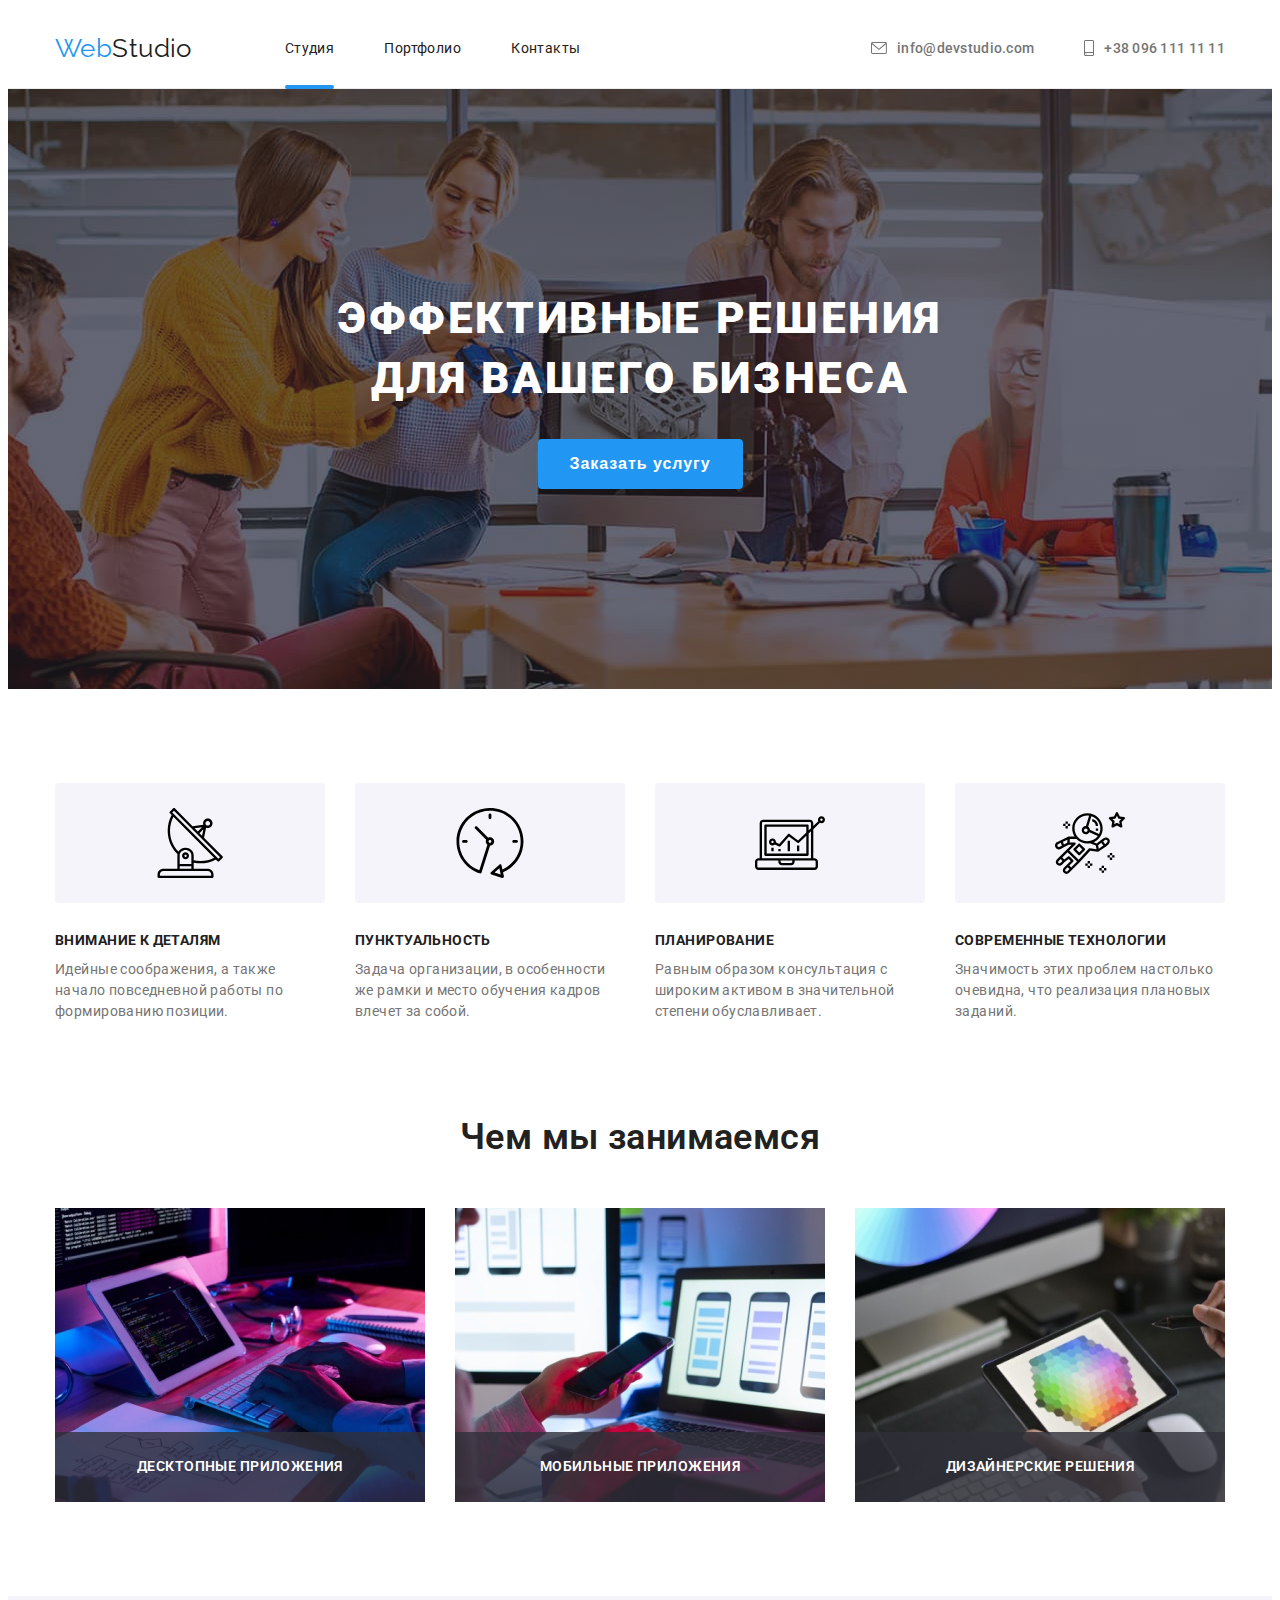
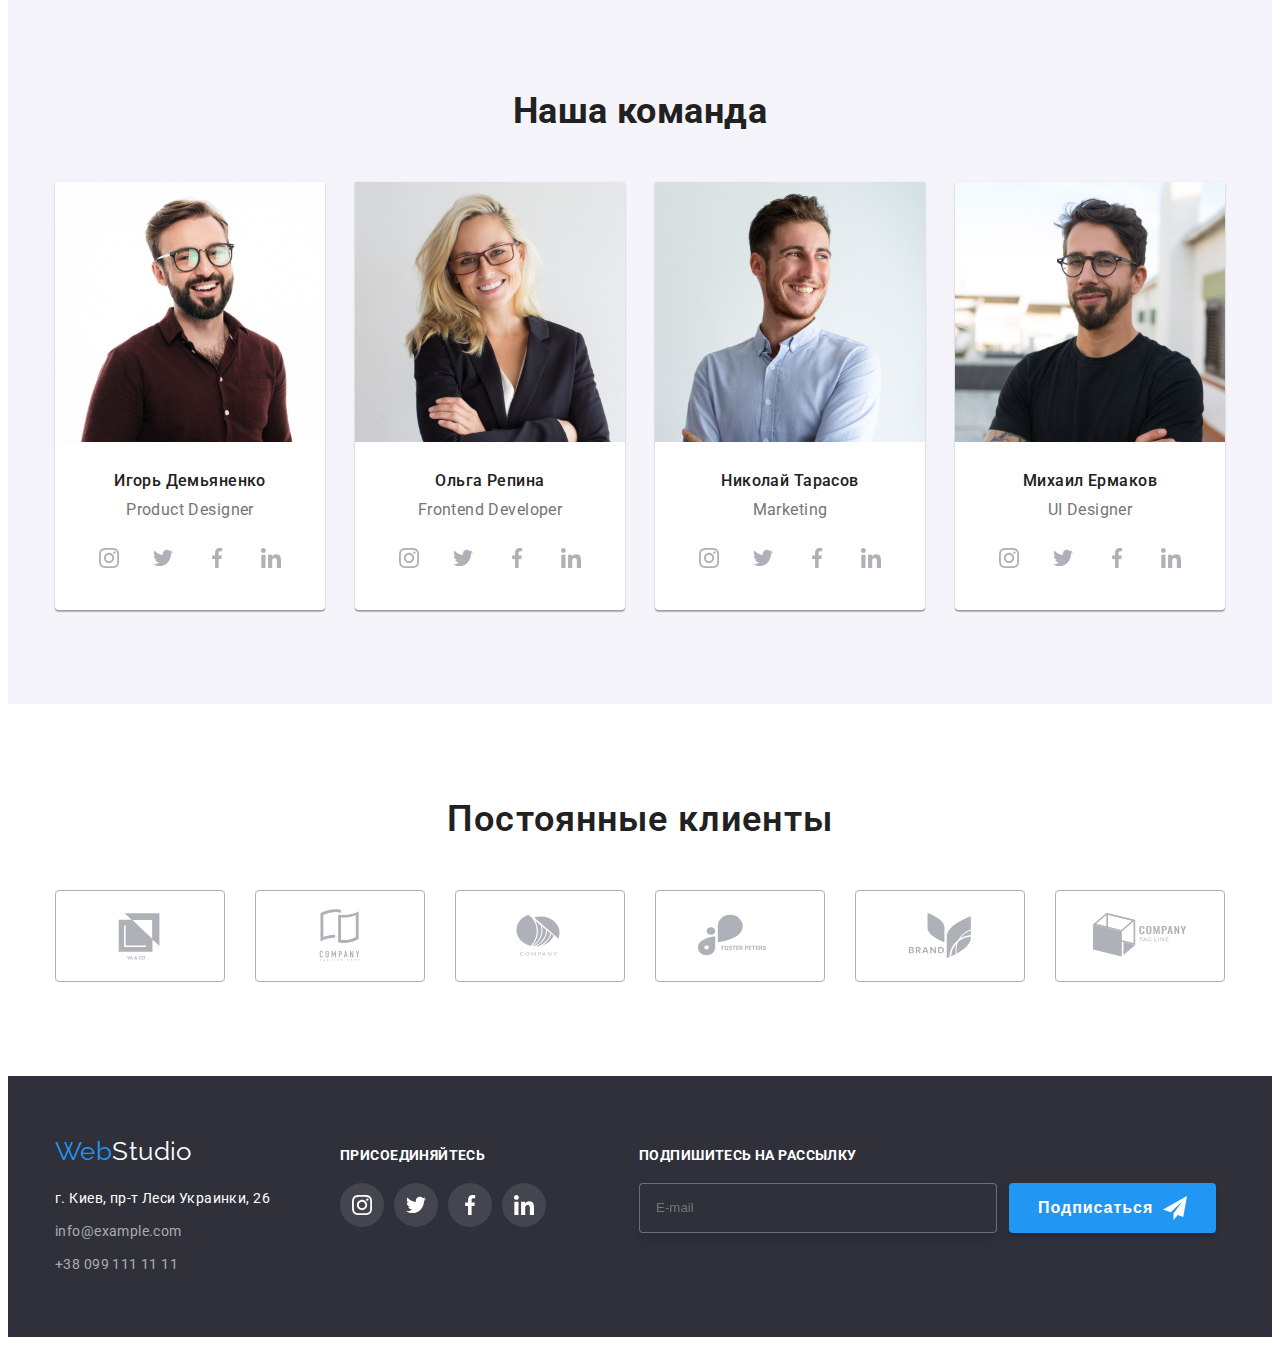
==== commit 585fe530: "Added refactoring code for SaSS and BEM" ====
--- a/index.html
+++ b/index.html
@@ -24,7 +24,6 @@
 
   <body>
     <!-- header -->
-
     <header class="header">
       <div class="container header__container">
         <nav class="nav">
@@ -32,17 +31,17 @@
             ><span class="logo__text">Web</span>Studio</a
           >
 
-          <ul class="list page__list">
-            <li class="page__item">
-              <a class="link page__link page__link--overlay" href="./index.html"
+          <ul class="list nav__list">
+            <li class="nav__item">
+              <a class="link nav__link nav__link--overlay" href="./index.html"
                 >Студия</a
               >
             </li>
-            <li class="page__item">
-              <a class="link page__link" href="./portfolio.html">Портфолио</a>
-            </li>
-            <li class="page__item">
-              <a class="link page__link" href="">Контакты</a>
+            <li class="nav__item">
+              <a class="link nav__link" href="./portfolio.html">Портфолио</a>
+            </li>
+            <li class="nav__item">
+              <a class="link nav__link" href="">Контакты</a>
             </li>
           </ul>
         </nav>
@@ -86,54 +85,54 @@
       <section class="section about">
         <div class="container">
           <h2 class="about__title visually-hidden">Ценности нашей компании</h2>
-          <ul class="list advantages">
-            <li class="advantages__item advantages__item--append">
+          <ul class="list about__list">
+            <li class="about__item about__item--append">
               <div class="svg-box">
-                <svg class="icon__svg-div" width="70" height="70">
+                <svg class="svg-box__icon" width="70" height="70">
                   <use href="./images/icons.svg#icon-details"></use>
                 </svg>
               </div>
-              <h3 class="advantages__title">Внимание к деталям</h3>
-              <p class="advantages__text">
+              <h3 class="about__title">Внимание к деталям</h3>
+              <p class="about__text">
                 Идейные соображения, а также начало повседневной работы по
                 формированию позиции.
               </p>
             </li>
 
-            <li class="advantages__item advantages__item--append">
+            <li class="about__item about__item--append">
               <div class="svg-box">
-                <svg class="icon__svg-div" width="70" height="70">
+                <svg class="svg-box__icon" width="70" height="70">
                   <use href="./images/icons.svg#icon-punctuality"></use>
                 </svg>
               </div>
-              <h3 class="advantages__title">Пунктуальность</h3>
-              <p class="advantages__text">
+              <h3 class="about__title">Пунктуальность</h3>
+              <p class="about__text">
                 Задача организации, в особенности же рамки и место обучения
                 кадров влечет за собой.
               </p>
             </li>
 
-            <li class="advantages__item advantages__item--append">
+            <li class="about__item about__item--append">
               <div class="svg-box">
-                <svg class="icon__svg-div" width="70" height="70">
+                <svg class="svg-box__icon" width="70" height="70">
                   <use href="./images/icons.svg#icon-planning"></use>
                 </svg>
               </div>
-              <h3 class="advantages__title">Планирование</h3>
-              <p class="advantages__text">
+              <h3 class="about__title">Планирование</h3>
+              <p class="about__text">
                 Равным образом консультация с широким активом в значительной
                 степени обуславливает.
               </p>
             </li>
 
-            <li class="advantages__item advantages__item--preperend">
+            <li class="about__item about__item--preperend">
               <div class="svg-box">
-                <svg class="icon__svg-div" width="70" height="70">
+                <svg class="svg-box__icon" width="70" height="70">
                   <use href="./images/icons.svg#icon-technologies"></use>
                 </svg>
               </div>
-              <h3 class="advantages__title">Современные технологии</h3>
-              <p class="advantages__text">
+              <h3 class="about__title">Современные технологии</h3>
+              <p class="about__text">
                 Значимость этих проблем настолько очевидна, что реализация
                 плановых заданий.
               </p>
@@ -147,11 +146,11 @@
       <section class="section activity">
         <div class="container">
           <h2 class="activity__title">Чем мы занимаемся</h2>
-          <ul class="list development__list activity-list">
-            <li class="development__item development__item--append">
+          <ul class="list activity__list">
+            <li class="activity__item activity__item--append">
               <div class="picture-box">
                 <img
-                  class=""
+                  class="picture__image"
                   src="./images/img-1.jpg"
                   alt="Человек печатает на клавиатуре"
                   width="370"
@@ -160,10 +159,10 @@
               </div>
             </li>
 
-            <li class="development__item development__item--append">
+            <li class="activity__item activity__item--append">
               <div class="picture-box">
                 <img
-                  class=""
+                  class="picture__image"
                   src="./images/img-2.jpg"
                   alt="Человек использует телефон и ноутбук"
                   width="370"
@@ -171,10 +170,10 @@
                 <p class="picture__text">Мобильные приложения</p>
               </div>
             </li>
-            <li class="development__item development__item--prepend">
+            <li class="activity__item activity__item--prepend">
               <div class="picture-box">
                 <img
-                  class=""
+                  class="picture__image"
                   src="./images/img-3.jpg"
                   alt="Планшет, на котором изображена цветовая палитра"
                   width="370"
@@ -191,18 +190,18 @@
       <section class="section team">
         <div class="container">
           <h2 class="team__title">Наша команда</h2>
-          <ul class="list employee">
-            <li class="employee__item employee__item--append">
+          <ul class="list team__list">
+            <li class="team__item team__item--append">
               <img
-                class="employee__image"
+                class="team__image"
                 src="./images/img-4.jpg"
                 alt="Игорь Демьяненко"
                 width="270"
               />
-              <div class="description">
-                <h3 class="description__title">Игорь Демьяненко</h3>
-                <p class="description__text" lang="en">Product Designer</p>
-                <ul class="list social-networks">
+              <div class="social-networks">
+                <h3 class="social-networks__title">Игорь Демьяненко</h3>
+                <p class="social-networks__text" lang="en">Product Designer</p>
+                <ul class="list social-networks__list">
                   <li
                     class="social-networks__item social-networks__item--append"
                   >
@@ -256,17 +255,19 @@
               </div>
             </li>
 
-            <li class="employee__item employee__item--append">
+            <li class="team__item team__item--append">
               <img
-                class="employee__image"
+                class="team__image"
                 src="./images/img-5.jpg"
                 alt="Ольга Репина"
                 width="270"
               />
-              <div class="description">
-                <h3 class="description__title">Ольга Репина</h3>
-                <p class="description__text" lang="en">Frontend Developer</p>
-                <ul class="list social-networks">
+              <div class="social-networks">
+                <h3 class="social-networks__title">Ольга Репина</h3>
+                <p class="social-networks__text" lang="en">
+                  Frontend Developer
+                </p>
+                <ul class="list social-networks__list">
                   <li
                     class="social-networks__item social-networks__item--append"
                   >
@@ -320,17 +321,17 @@
               </div>
             </li>
 
-            <li class="employee__item employee__item--append">
+            <li class="team__item team__item--append">
               <img
-                class="employee__image"
+                class="team__image"
                 src="./images/img-6.jpg"
                 alt="Николай Тарасов"
                 width="270"
               />
-              <div class="description">
-                <h3 class="description__title">Николай Тарасов</h3>
-                <p class="description__text" lang="en">Marketing</p>
-                <ul class="list social-networks">
+              <div class="social-networks">
+                <h3 class="social-networks__title">Николай Тарасов</h3>
+                <p class="social-networks__text" lang="en">Marketing</p>
+                <ul class="list social-networks__list">
                   <li
                     class="social-networks__item social-networks__item--append"
                   >
@@ -384,17 +385,17 @@
               </div>
             </li>
 
-            <li class="employee__item">
+            <li class="team__item">
               <img
-                class="employee__image"
+                class="team__image"
                 src="./images/img-7.jpg"
                 alt="Михаил Ермаков"
                 width="270"
               />
-              <div class="description">
-                <h3 class="description__title">Михаил Ермаков</h3>
-                <p class="description__text" lang="en">UI Designer</p>
-                <ul class="list social-networks">
+              <div class="social-networks">
+                <h3 class="social-networks__title">Михаил Ермаков</h3>
+                <p class="social-networks__text" lang="en">UI Designer</p>
+                <ul class="list social-networks__list">
                   <li
                     class="social-networks__item social-networks__item--append"
                   >
@@ -455,42 +456,42 @@
     <!-- clients block -->
 
     <section class="section clients">
-      <div class="container clients-box">
-        <h2 class="clients-box__title">Постоянные клиенты</h2>
-        <ul class="list brand">
-          <li class="brand__item brand__item--append">
-            <a class="link brand__link" href=""
-              ><svg class="brand__icon" width="106" height="60">
+      <div class="container">
+        <h2 class="clients__title">Постоянные клиенты</h2>
+        <ul class="list clients__list">
+          <li class="clients__item clients__item--append">
+            <a class="link clients__link" href=""
+              ><svg class="clients__icon" width="106" height="60">
                 <use href="./images/icons.svg#icon-ya-go-1"></use></svg
             ></a>
           </li>
-          <li class="brand__item brand__item--append">
-            <a class="link brand__link" href=""
-              ><svg class="brand__icon" width="106" height="60">
+          <li class="clients__item clients__item--append">
+            <a class="link clients__link" href=""
+              ><svg class="clients__icon" width="106" height="60">
                 <use href="./images/icons.svg#icon-tagline-2"></use></svg
             ></a>
           </li>
-          <li class="brand__item brand__item--append">
-            <a class="link brand__link" href=""
-              ><svg class="brand__icon" width="106" height="60">
+          <li class="clients__item clients__item--append">
+            <a class="link clients__link" href=""
+              ><svg class="clients__icon" width="106" height="60">
                 <use href="./images/icons.svg#icon-company-3"></use></svg
             ></a>
           </li>
-          <li class="brand__item brand__item--append">
-            <a class="link brand__link" href=""
-              ><svg class="brand__icon" width="106" height="60">
+          <li class="clients__item clients__item--append">
+            <a class="link clients__link" href=""
+              ><svg class="clients__icon" width="106" height="60">
                 <use href="./images/icons.svg#icon-foster-4"></use></svg
             ></a>
           </li>
-          <li class="brand__item brand__item--append">
-            <a class="link brand__link" href=""
-              ><svg class="brand__icon" width="106" height="60">
+          <li class="clients__item clients__item--append">
+            <a class="link clients__link" href=""
+              ><svg class="clients__icon" width="106" height="60">
                 <use href="./images/icons.svg#icon-brand-5"></use></svg
             ></a>
           </li>
-          <li class="brand__item">
-            <a class="link brand__link" href=""
-              ><svg class="brand__icon" width="106" height="60">
+          <li class="clients__item">
+            <a class="link clients__link" href=""
+              ><svg class="clients__icon" width="106" height="60">
                 <use href="./images/icons.svg#icon-company-6"></use></svg
             ></a>
           </li>
@@ -502,32 +503,32 @@
 
     <footer class="footer">
       <div class="container footer__container">
-        <div class="address-box">
+        <div class="footer-address">
           <a class="link logo logo--inverse" href="/index.html"
             ><span class="logo__text logo__text--accent-color">Web</span
             >Studio</a
           >
 
-          <address class="footer-address">
-            <ul class="list address">
-              <li class="address__item address__item--append">
+          <address class="footer-address__address">
+            <ul class="list footer-address__list">
+              <li class="footer-address__item footer-address__item--append">
                 <a
-                  class="link address__link address__link--light-color add"
+                  class="link footer-address__link footer-address__link--light-color"
                   target="_blank"
                   rel="noopener noreferrer"
                   href="https://goo.gl/maps/jbVV8wjMCnb47XMv7"
                   >г. Киев, пр-т Леси Украинки, 26</a
                 >
               </li>
-              <li class="address__item">
+              <li class="footer-address__item footer-address__item--append">
                 <a
-                  class="link address__link address__item--append"
+                  class="link footer-address__link"
                   href="mailto:info@example.com"
                   >info@example.com</a
                 >
               </li>
-              <li class="address__item">
-                <a class="link address__link" href="tel:+380991111111"
+              <li class="footer-address__item">
+                <a class="link footer-address__link" href="tel:+380991111111"
                   >+38 099 111 11 11</a
                 >
               </li>
@@ -535,9 +536,9 @@
           </address>
         </div>
 
-        <div class="social-box">
-          <p class="social-box__text">присоединяйтесь</p>
-          <ul class="list footer-social">
+        <div class="footer-social">
+          <p class="footer-social__text">присоединяйтесь</p>
+          <ul class="list footer-social__list">
             <li class="footer-social__item footer-social__item--append">
               <a class="footer-social__link" href="">
                 <svg
@@ -621,68 +622,68 @@
 
         <form class="modal-form" action="#" autocomplete="off">
           <div class="modal-form-box modal-form-box--appened">
-            <label class="label-contact" for="user-name">Имя</label>
+            <label class="modal-form__label" for="user-name">Имя</label>
             <input
-              class="input input-contact"
+              class="input modal-form__input"
               type="text"
               name="user-name"
               id="user-name"
             />
-            <svg class="form-icon" width="12" height="12">
+            <svg class="modal-form__icon" width="12" height="12">
               <use href="images/icons.svg#icon-name"></use>
             </svg>
           </div>
 
           <div class="modal-form-box modal-form-box--appened">
-            <label class="label-contact" for="user-tel">Телефон</label>
+            <label class="modal-form__label" for="user-tel">Телефон</label>
             <input
-              class="input input-contact"
+              class="input modal-form__input"
               type="tel"
               name="user-tel"
               id="user-tel"
             />
-            <svg class="form-icon" width="13" height="13">
+            <svg class="modal-form__icon" width="13" height="13">
               <use href="images/icons.svg#icon-tel"></use>
             </svg>
           </div>
 
           <div class="modal-form-box modal-form-box--appened">
-            <label class="label-contact" for="user-email">Почта</label>
+            <label class="modal-form__label" for="user-email">Почта</label>
             <input
-              class="input input-contact"
+              class="input modal-form__input"
               type="email"
               name="user-email"
               id="user-email"
             />
-            <svg class="form-icon" width="15" height="12">
+            <svg class="modal-form__icon" width="15" height="12">
               <use href="images/icons.svg#icon-email"></use>
             </svg>
           </div>
 
           <div class="modal-form-box">
-            <label class="label-contact" for="user-text">Комментарий</label>
+            <label class="modal-form__label" for="user-text">Комментарий</label>
             <textarea
-              class="input input-contact input-contact__textarea input-contact--refactoring"
+              class="input modal-form__input modal-form__textarea modal-form__input--refactoring"
               name="user-text"
               placeholder="Введите текст"
               id="user-text"
             ></textarea>
           </div>
 
-          <div class="modal-checkbox">
-            <label class="label-checkbox" for="user-checkbox">
+          <div class="form-checkbox">
+            <label class="form-checkbox__checkbox" for="user-checkbox">
               <input
-                class="input input-checkbox"
+                class="input form-checkbox__input"
                 type="checkbox"
                 value="license"
                 name="user-checkbox"
                 id="user-checkbox"
               />
-              <span class="modal-checkbox__text"> </span>
+              <span class="form-checkbox__text"> </span>
               Соглашаюсь с рассылкой и принимаю
 
-              <span class="modal-checkbox__box"
-                ><a class="modal-checkbox__link" href=""
+              <span class="form-checkbox__span"
+                ><a class="form-checkbox__link" href=""
                   >Условия договора</a
                 ></span
               >
--- a/css/main.min.css
+++ b/css/main.min.css
@@ -1,2 +1,2 @@
-:root{--primary-text-color: #212121;--accent-color: #2196f3;--paragraph-color: #757575;--primary-background-color: #e5e5e5;--primary-white-color: #ffffff;--accent-background-color: #2f303a;--background-btn-color: #f5f4fa;--background-accent-btn: #188ce8;--header-border: #ececec;--icon-color: #afb1b8}p,h1,h2,h3,h4,h5,h6{margin:0;padding:0}ul,ol{margin:0;padding-left:0;list-style:none}img{display:block;max-width:100%;height:auto}*,::after,::before{box-sizing:border-box}body{color:var(--primary-text-color);background-color:var(--primary-white-color);font-family:Roboto, sans-serif;font-size:14px;letter-spacing:0.03em}.section{padding-top:94px;padding-bottom:94px}.link{display:block;text-decoration:none;color:var(--primary-text-color)}.input{outline:none}.button{font-weight:bold;font-size:16px;line-height:calc(30 / 16);letter-spacing:0.06em;border-radius:4px;border:none;cursor:pointer;color:var(--primary-white-color);background-color:var(--accent-color);transition:250ms cubic-bezier(0.4, 0, 0.2, 1)}@keyframes animation-btn{0%{opacity:0}100%{opacity:1}}.visually-hidden{position:absolute;width:1px;height:1px;margin:-1px;padding:0;overflow:hidden;border:0;clip:rect(0 0 0 0)}.modal-close,.modal-checkbox,.button--styles,.header__container,.nav,.page__item,.contacts__link,.svg-box,.development__list,.employee,.social-networks__link,.brand__link,.footer-social__link,.footer-social__item{display:flex;align-items:center}.container{width:1200px;padding-left:15px;padding-right:15px;margin:0 auto}.backdrop-hidden{position:fixed;top:0;width:100vw;height:100vw;transition:opacity 250ms cubic-bezier(0.4, 0, 0.2, 1),visibility 250ms cubic-bezier(0.4, 0, 0.2, 1);background-color:rgba(0,0,0,0.2)}.is-hidden{opacity:0;pointer-events:none;visibility:hidden}.backdrop-hidden .is-hidden .modal{transform:scale(0.5) translate(30px, 30px)}.modal{position:fixed;top:50%;left:50%;transform:translate(-50%, -50%) scaleX(1);transition:250ms cubic-bezier(0.4, 0, 0.2, 1);width:528px;min-height:581px;padding:40px;box-shadow:0px 1px 3px rgba(0,0,0,0.12),0px 1px 1px rgba(0,0,0,0.14),0px 2px 1px rgba(0,0,0,0.2);border-radius:4px;animation-name:animation-btn;animation-duration:1500ms;animation-timing-function:linear;background-color:var(--primary-white-color)}.modal-close{position:absolute;top:8px;right:8px;justify-content:center;text-align:center;padding:0;width:30px;height:30px;cursor:pointer;border:1px solid rgba(0,0,0,0.1);border-radius:30px;background-color:var(--primary-white-color)}.modal-close__icon{position:absolute;top:50%;left:50%;transform:translate(-50%, -50%);transition:250ms cubic-bezier(0.4, 0, 0.2, 1)}.modal-close__icon:hover,.modal-close__icon:focus{fill:var(--accent-color)}.modal__title{margin-bottom:12px;font-weight:bold;font-size:20px;line-height:1.15;letter-spacing:0.03em;text-align:center}.modal-form-box--appened{margin-bottom:10px}.modal-form-box{position:relative}.label-contact{display:block;margin-bottom:4px;font-size:12px;line-height:14px;letter-spacing:1.17;color:var(--paragraph-color)}.input-contact{padding:12px 16px;padding-left:42px;width:100%;height:40px;border:1px solid rgba(33,33,33,0.2);box-sizing:border-box;border-radius:4px;transition:250ms cubic-bezier(0.4, 0, 0.2, 1)}.input-contact:focus{border:1px solid var(--accent-color)}.input-contact:focus ~ .form-icon{fill:var(--accent-color)}.input-contact--refactoring{resize:none;width:100%;height:120px;padding-left:16px;margin-bottom:20px}.input-contact__textarea::placeholder{font-size:12px;line-height:calc(14 / 12);letter-spacing:0.01em;color:rgba(117,117,117,0.5)}.form-icon{position:absolute;top:55%;left:15px}.modal-checkbox{margin-bottom:30px}.label-checkbox{display:inline-flex;align-items:center;margin-left:10px;font-size:14px;line-height:calc(24 / 14);letter-spacing:0.03em;color:var(--paragraph-color)}.input-checkbox{-webkit-appearance:none;-moz-appearance:none;appearance:none;position:absolute;transition:250ms cubic-bezier(0.4, 0, 0.2, 1)}.modal-checkbox__text{display:inline-block;margin-right:9px;width:16px;height:15px;border:2px solid var(--primary-text-color);border-radius:2px}.input-checkbox:checked+.modal-checkbox__text{background-image:url(../images/icon-check.svg);background-size:contain;background-origin:border-box;border:none}.modal-checkbox__box{position:relative;margin-left:4px}.modal-checkbox__link{text-decoration:none;color:var(--accent-color)}.modal-checkbox__link::after{content:"";position:absolute;width:100%;left:0;bottom:4px;border:0.1px solid var(--accent-color)}.form-button{text-align:center}.button__submit{text-align:center;align-items:center;padding:10px 55px;font-weight:bold;font-size:16px;line-height:calc(30 / 16);letter-spacing:0.06em;box-shadow:0px 4px 4px rgba(0,0,0,0.15);border-radius:4px;border:none;background:var(--accent-color);color:var(--primary-white-color);transition:250ms cubic-bezier(0.4, 0, 0.2, 1)}.button__submit:hover,.button__submit:focus{background-color:var(--background-accent-btn)}.footer-form-box{display:flex}.footer-form{margin-right:12px}.footer-form__label{margin-bottom:20px;font-weight:bold;font-size:14px;line-height:calc(16 / 14);letter-spacing:0.03em;text-transform:uppercase;color:var(--primary-white-color)}.footer-form__input{padding-top:15px;padding-left:16px;padding-bottom:15px;width:358px;height:50px;border:1px solid rgba(255,255,255,0.3);box-sizing:border-box;filter:drop-shadow(0px 4px 4px rgba(0,0,0,0.15));border-radius:4px;color:var(--primary-white-color);background-color:var(--accent-background-color);transition:250ms cubic-bezier(0.4, 0, 0.2, 1)}.footer-form__input:focus{border-color:var(--header-border)}.button-box{display:flex;align-items:flex-end}.button--styles{padding:10px 29px;box-shadow:0px 4px 4px rgba(0,0,0,0.15)}.button--styles:hover,.button--styles:focus{background-color:var(--background-accent-btn)}.button__icon{margin-left:10px;fill:var(--primary-white-color)}.header{border-bottom:1px solid var(--header-border)}.logo{font-family:Raleway;font-size:26px;line-height:1.19}.logo__text{color:var(--accent-color)}.page__list{display:flex;margin-left:93px}.page__item{justify-content:center;margin-right:50px}.page__item:last-child{margin-right:0}.page__link{display:block;padding-top:32px;padding-bottom:32px;position:relative;transition:250ms cubic-bezier(0.4, 0, 0.2, 1)}.page__link:hover,.page__link:focus{color:var(--accent-color)}.page__link::after{content:"";display:block;position:absolute;bottom:-1px;width:100%;height:4px;border-radius:2px;opacity:0;background-color:var(--accent-color);transition:250ms cubic-bezier(0.4, 0, 0.2, 1)}.page__link:hover::after,.page__link:focus::after{opacity:1}.page__link--overlay::after{content:"";display:block;position:absolute;bottom:-1px;width:100%;height:4px;border-radius:2px;opacity:1;background-color:var(--accent-color);transition:250ms cubic-bezier(0.4, 0, 0.2, 1)}.contacts__list{display:flex;margin-left:auto}.contacts__item--append{margin-right:50px}.contacts__link{font-weight:500;letter-spacing:0.02em;fill:var(--paragraph-color);color:var(--paragraph-color);transition:250ms cubic-bezier(0.4, 0, 0.2, 1)}.contacts__link:hover,.contacts__link:focus{fill:var(--accent-color);color:var(--accent-color)}.contacts__icon{display:flex;margin-right:10px}.hero{max-width:1600px;height:600px;background-color:var(--accent-background-color);background-image:linear-gradient(rgba(47,48,58,0.4), rgba(47,48,58,0.4)),url(../images/hero-bg.jpg);background-repeat:no-repeat;background-position:center;background-size:cover;margin:0 auto;padding-top:200px;padding-bottom:200px;align-items:center}.hero__container{text-align:center}.hero__title{margin-bottom:30px;color:var(--primary-white-color);font-weight:900;font-size:44px;line-height:1.36;text-align:center;letter-spacing:0.06em;text-transform:uppercase}.hero__btn{padding:10px 32px}.hero__btn:hover,.hero__btn:focus{background-color:var(--background-accent-btn)}.about{padding-top:94px;padding-bottom:94px}.advantages{display:flex;justify-content:space-between}.advantages__item--append{margin-right:30px}.advantages__item--preperend{margin-right:0}.svg-box{justify-content:center;margin-bottom:30px;width:270px;height:120px;background-color:var(--background-btn-color);border-radius:4px}.advantages__title{margin-bottom:10px;font-size:14px;line-height:1.14;text-transform:uppercase}.advantages__text{line-height:1.5;color:var(--paragraph-color)}.activity{padding-top:0}.activity__title{margin-bottom:50px;font-size:36px;line-height:1.17;text-align:center}.development__item--append{margin-right:30px}.development__item--prepend{margin-right:0}.picture-box{position:relative}.picture__text{position:absolute;bottom:0;left:0;width:100%;padding:27px;font-weight:bold;letter-spacing:0.03em;line-height:1.14;text-align:center;text-transform:uppercase;color:var(--primary-white-color);background:rgba(47,48,58,0.8)}.team{background-color:var(--background-btn-color)}.team__title{margin-bottom:50px;font-size:36px;line-height:calc(42 / 36);text-align:center}.employee{justify-content:center}.employee__item--append{margin-right:30px}.employee__item--prepend{margin-right:0}.employee__item{background-color:var(--primary-white-color);box-shadow:0px 1px 3px rgba(0,0,0,0.12),0px 1px 1px rgba(0,0,0,0.14),0px 2px 1px rgba(0,0,0,0.2);border-radius:0px 0px 4px 4px}.description{padding-top:30px;padding-bottom:30px}.description__title{margin-bottom:10px;font-weight:500;font-size:16px;line-height:1.18;text-align:center}.description__text{margin-bottom:16px;color:var(--paragraph-color);font-size:16px;line-height:1.18;text-align:center}.social-networks{display:flex;justify-content:center}.social-networks__item--append{margin-right:10px}.social-networks__item--prepend{margin-right:0}.social-networks__link{justify-content:center;width:44px;height:44px;border-radius:50%;transition:250ms cubic-bezier(0.4, 0, 0.2, 1)}.social-networks__link:hover,.social-networks__link:focus{background-color:var(--accent-color)}.social-networks__link:hover .social-networks__icon,.social-networks__link:focus .social-networks__icon{fill:var(--primary-white-color)}.social-networks__icon{fill:var(--icon-color);transition:250ms cubic-bezier(0.4, 0, 0.2, 1)}.clients-box__title{text-align:center;margin-bottom:50px;font-size:36px;line-height:calc(42 / 36);letter-spacing:0.03em}.brand{display:flex;align-items:center;justify-content:center}.brand__item--append{margin-right:30px}.brand__link{justify-content:center;width:170px;height:92px;border:1px solid #afb1b8;border-radius:4px;fill:var(--icon-color);transition:250ms cubic-bezier(0.4, 0, 0.2, 1)}.brand__link:hover,.brand__link:focus{border:1px solid var(--accent-color)}.brand__link:hover .brand__icon,.brand__link:focus .brand__icon{fill:var(--accent-color)}.brand__icon{fill:var(--icon-color);transition:250ms cubic-bezier(0.4, 0, 0.2, 1)}.footer{padding-top:60px;padding-bottom:60px;background-color:var(--accent-background-color)}.footer__container{display:flex;align-items:baseline}.address-box:not(:last-child){margin-right:70px}.logo--inverse{margin-bottom:20px;color:var(--primary-white-color)}.logo__text--accent-color{color:var(--accent-color)}.address__link{font-style:normal;line-height:1.71;color:rgba(255,255,255,0.6)}.address__link:focus{color:var(--accent-color)}.address__link--light-color{color:var(--primary-white-color);transition:250ms cubic-bezier(0.4, 0, 0.2, 1)}.address__link--light-color:hover,.address__link--light-color:focus{color:var(--accent-color)}.address__item--append{margin-bottom:9px}.social-box{margin-right:93px}.social-box__text{margin-bottom:20px;font-weight:bold;line-height:16px;letter-spacing:0.03em;text-transform:uppercase;color:var(--primary-white-color)}.footer-social{display:flex;justify-content:center}.footer-social__item--append{margin-right:10px}.footer-social__link{justify-content:center;padding:15px}.footer-social__icon{fill:var(--primary-white-color);transition:250ms cubic-bezier(0.4, 0, 0.2, 1)}.footer-social__item{justify-content:center;width:44px;height:44px;border-radius:50%;transition:250ms cubic-bezier(0.4, 0, 0.2, 1);background-color:rgba(255,255,255,0.1)}.footer-social__item:hover,.footer-social__item:focus{background-color:var(--accent-color)}.hidden-title--hidden{position:absolute;width:1px;height:1px;margin:-1px;padding:0;overflow:hidden;border:0;clip:rect(0 0 0 0)}.filter{display:flex;justify-content:center;margin-bottom:50px}.filter__item{margin-right:8px}.filter__item--append{margin-right:0}.filter__button{padding:6px 22px;font-weight:500;font-size:16px;line-height:1.62;border-width:0px;border-radius:4px;color:var(--primary-text-color);background-color:var(--background-btn-color);cursor:pointer;transition:250ms cubic-bezier(0.4, 0, 0.2, 1)}.filter__button:focus,.filter__button:hover{color:var(--primary-white-color);background-color:var(--accent-color);box-shadow:0px 3px 1px rgba(0,0,0,0.1),0px 1px 2px rgba(0,0,0,0.08),0px 2px 2px rgba(0,0,0,0.12)}.portfolio{display:flex;flex-wrap:wrap;margin-top:-30px;margin-left:-30px}.portfolio__item{margin-top:30px;margin-left:30px;flex-basis:calc(100% - 90px)/3}.portfolio__item:hover .portfolio-card__text{transform:translateY(0)}.portfolio__item:hover{box-shadow:0px 1px 1px rgba(0,0,0,0.12),0px 4px 4px rgba(0,0,0,0.06),1px 4px 6px rgba(0,0,0,0.16)}.portfolio-link{transition:250ms cubic-bezier(0.4, 0, 0.2, 1)}.portfolio-card{position:relative;overflow:hidden}.portfolio-card__text{position:absolute;top:0;left:0;bottom:0;width:100%;padding:63px 24px;margin-top:-1px;font-size:18px;line-height:1.56;letter-spacing:0.03em;color:var(--primary-white-color);background-color:rgba(33,150,243,0.9);transform:translateY(100%);transition:250ms cubic-bezier(0.4, 0, 0.2, 1)}.portfolio-caption{border-left:1px solid #eeeeee;border-right:1px solid #eeeeee;border-bottom:1px solid #eeeeee;padding:20px 24px 20px 24px}.portfolio-caption__title{margin-bottom:4px;font-weight:bold;font-size:18px;line-height:2;letter-spacing:0.06em}.portfolio-caption__text{color:var(--paragraph-color);font-size:16px;line-height:1.87}
+p,h1,h2,h3,h4,h5,h6{margin:0;padding:0}ul,ol{margin:0;padding-left:0;list-style:none}img{display:block;max-width:100%;height:auto}*,::after,::before{box-sizing:border-box}body{color:#212121;background-color:#fff;font-family:Roboto, sans-serif;font-size:14px;letter-spacing:.03em}.section{padding-top:94px;padding-bottom:94px}.link{display:block;text-decoration:none;color:#212121}.input{outline:none}.button{font-weight:bold;font-size:16px;line-height:calc(30 / 16);letter-spacing:0.06em;border-radius:4px;border:none;cursor:pointer;color:#fff;background-color:#2196f3;transition:250ms cubic-bezier(0.4, 0, 0.2, 1)}@keyframes animation-btn{0%{opacity:0}100%{opacity:1}}.visually-hidden{position:absolute;width:1px;height:1px;margin:-1px;padding:0;overflow:hidden;border:0;clip:rect(0 0 0 0)}.modal-close,.form-checkbox,.button--styles,.header__container,.nav,.nav__item,.contacts__link,.svg-box,.activity__list,.team__list,.social-networks__link,.clients__link,.footer-social__link,.footer-social__item{display:flex;align-items:center}.container{width:1200px;padding-left:15px;padding-right:15px;margin:0 auto}.backdrop-hidden{position:fixed;top:0;width:100vw;height:100vw;transition:opacity 250ms cubic-bezier(0.4, 0, 0.2, 1),visibility 250ms cubic-bezier(0.4, 0, 0.2, 1);background-color:rgba(0,0,0,0.2)}.is-hidden{opacity:0;pointer-events:none;visibility:hidden}.backdrop-hidden .is-hidden .modal{transform:scale(0.5) translate(30px, 30px)}.modal{position:fixed;top:50%;left:50%;transform:translate(-50%, -50%) scaleX(1);transition:250ms cubic-bezier(0.4, 0, 0.2, 1);width:528px;min-height:581px;padding:40px;box-shadow:0px 1px 3px rgba(0,0,0,0.12),0px 1px 1px rgba(0,0,0,0.14),0px 2px 1px rgba(0,0,0,0.2);border-radius:4px;animation-name:animation-btn;animation-duration:1500ms;animation-timing-function:linear;background-color:#fff}.modal-close{position:absolute;top:8px;right:8px;justify-content:center;text-align:center;padding:0;width:30px;height:30px;cursor:pointer;border:1px solid rgba(0,0,0,0.1);border-radius:30px;background-color:#fff}.modal-close__icon{position:absolute;top:50%;left:50%;transform:translate(-50%, -50%);transition:250ms cubic-bezier(0.4, 0, 0.2, 1)}.modal-close__icon:hover,.modal-close__icon:focus{fill:#2196f3}.modal__title{margin-bottom:12px;font-weight:bold;font-size:20px;line-height:1.15;letter-spacing:.03em;text-align:center}.modal-form-box--appened{margin-bottom:10px}.modal-form-box{position:relative}.modal-form__label{display:block;margin-bottom:4px;font-size:12px;line-height:14px;letter-spacing:1.17;color:#757575}.modal-form__input{padding:12px 16px;padding-left:42px;width:100%;height:40px;border:1px solid rgba(33,33,33,0.2);box-sizing:border-box;border-radius:4px;transition:250ms cubic-bezier(0.4, 0, 0.2, 1)}.modal-form__input:focus{border:1px solid #2196f3}.modal-form__input:focus ~ .form-icon{fill:#2196f3}.modal-form__input--refactoring{resize:none;width:100%;height:120px;padding-left:16px;margin-bottom:20px}.modal-form__icon{position:absolute;top:55%;left:15px}.modal-form__textarea::placeholder{font-size:12px;line-height:calc(14 / 12);letter-spacing:0.01em;color:rgba(117,117,117,0.5)}.form-checkbox{margin-bottom:30px}.form-checkbox__checkbox{display:inline-flex;align-items:center;margin-left:10px;font-size:14px;line-height:calc(24 / 14);letter-spacing:.03em;color:#757575}.form-checkbox__input{-webkit-appearance:none;-moz-appearance:none;appearance:none;position:absolute;transition:250ms cubic-bezier(0.4, 0, 0.2, 1)}.form-checkbox__text{display:inline-block;margin-right:9px;width:16px;height:15px;border:2px solid #212121;border-radius:2px}.form-checkbox__input:checked+.form-checkbox__text{background-image:url(../images/icon-check.svg);background-size:contain;background-origin:border-box;border:none}.form-checkbox__span{position:relative;margin-left:4px}.form-checkbox__link{text-decoration:none;color:#2196f3}.form-checkbox__link::after{content:"";position:absolute;width:100%;left:0;bottom:4px;border:0.1px solid #2196f3}.form-button{text-align:center}.button__submit{text-align:center;align-items:center;padding:10px 55px;font-weight:bold;font-size:16px;line-height:calc(30 / 16);letter-spacing:0.06em;box-shadow:0px 4px 4px rgba(0,0,0,0.15);border-radius:4px;border:none;background:#2196f3;color:#fff;transition:250ms cubic-bezier(0.4, 0, 0.2, 1)}.button__submit:hover,.button__submit:focus{background-color:#188ce8}.footer-form-box{display:flex}.footer-form{margin-right:12px}.footer-form__label{margin-bottom:20px;font-weight:bold;font-size:14px;line-height:calc(16 / 14);letter-spacing:.03em;text-transform:uppercase;color:#fff}.footer-form__input{padding-top:15px;padding-left:16px;padding-bottom:15px;width:358px;height:50px;border:1px solid rgba(255,255,255,0.3);box-sizing:border-box;filter:drop-shadow(0px 4px 4px rgba(0,0,0,0.15));border-radius:4px;color:#fff;background-color:#2f303a;transition:250ms cubic-bezier(0.4, 0, 0.2, 1)}.footer-form__input:focus{border-color:#ececec}.button-box{display:flex;align-items:flex-end}.button--styles{padding:10px 29px;box-shadow:0px 4px 4px rgba(0,0,0,0.15)}.button--styles:hover,.button--styles:focus{background-color:#188ce8}.button__icon{margin-left:10px;fill:#fff}.header{border-bottom:1px solid #ececec}.logo{font-family:Raleway;font-size:26px;line-height:1.19}.logo__text{color:#2196f3}.nav__list{display:flex;margin-left:93px}.nav__item{justify-content:center;margin-right:50px}.nav__item:last-child{margin-right:0}.nav__link{display:block;padding-top:32px;padding-bottom:32px;position:relative;transition:250ms cubic-bezier(0.4, 0, 0.2, 1)}.nav__link:hover,.nav__link:focus{color:#2196f3}.nav__link::after{content:"";display:block;position:absolute;bottom:-1px;width:100%;height:4px;border-radius:2px;opacity:0;background-color:#2196f3;transition:250ms cubic-bezier(0.4, 0, 0.2, 1)}.nav__link:hover::after,.nav__link:focus::after{opacity:1}.nav__link--overlay::after{content:"";display:block;position:absolute;bottom:-1px;width:100%;height:4px;border-radius:2px;opacity:1;background-color:#2196f3;transition:250ms 250ms cubic-bezier(0.4, 0, 0.2, 1)}.contacts__list{display:flex;margin-left:auto}.contacts__item--append{margin-right:50px}.contacts__link{font-weight:500;letter-spacing:0.02em;fill:#757575;color:#757575;transition:250ms cubic-bezier(0.4, 0, 0.2, 1)}.contacts__link:hover,.contacts__link:focus{fill:#2196f3;color:#2196f3}.contacts__icon{display:flex;margin-right:10px}.hero{align-items:center;max-width:1600px;height:600px;margin:0 auto;padding-top:200px;padding-bottom:200px;background-color:#2f303a;background-image:linear-gradient(rgba(47,48,58,0.4), rgba(47,48,58,0.4)),url(../images/hero-bg.jpg);background-repeat:no-repeat;background-position:center;background-size:cover}.hero__container{text-align:center}.hero__title{margin-bottom:30px;font-size:44px;font-weight:900;line-height:1.36;letter-spacing:.06em;text-align:center;text-transform:uppercase;color:#fff}.hero__btn{padding:10px 32px}.hero__btn:hover,.hero__btn:focus{background-color:#188ce8}.about{padding-top:94px;padding-bottom:94px}.about__list{display:flex;justify-content:space-between}.about__item--append{margin-right:30px}.about__item--preperend{margin-right:0}.svg-box{justify-content:center;margin-bottom:30px;width:270px;height:120px;background-color:#f5f4fa;border-radius:4px}.about__title{margin-bottom:10px;font-size:14px;font-weight:700;line-height:1.14;letter-spacing:.03em;text-transform:uppercase}.about__text{line-height:1.5;color:#757575}.activity{padding-top:0}.activity__title{margin-bottom:50px;font-size:36px;font-weight:600;line-height:1.17;text-align:center}.activity__item--append{margin-right:30px}.activity__item--prepend{margin-right:0}.picture-box{position:relative}.picture__text{position:absolute;bottom:0;left:0;width:100%;padding:27px;font-size:14px;font-weight:600;line-height:1.14;letter-spacing:.03em;text-align:center;text-transform:uppercase;color:#fff;background:rgba(47,48,58,0.8)}.team{background-color:#f5f4fa}.team__title{margin-bottom:50px;font-size:36px;line-height:calc(42 / 36);text-align:center}.team__list{justify-content:center}.team__item{background-color:#fff;box-shadow:0px 1px 3px rgba(0,0,0,0.12),0px 1px 1px rgba(0,0,0,0.14),0px 2px 1px rgba(0,0,0,0.2);border-radius:0px 0px 4px 4px}.team__item--append{margin-right:30px}.team__item--prepend{margin-right:0}.social-networks{padding-top:30px;padding-bottom:30px}.social-networks__title{margin-bottom:10px;font-weight:500;font-size:16px;line-height:1.18;text-align:center}.social-networks__text{margin-bottom:16px;color:#757575;font-size:16px;line-height:1.18;text-align:center}.social-networks__list{display:flex;justify-content:center}.social-networks__item--append{margin-right:10px}.social-networks__item--prepend{margin-right:0}.social-networks__link{justify-content:center;width:44px;height:44px;border-radius:50%;transition:250ms cubic-bezier(0.4, 0, 0.2, 1)}.social-networks__link:hover,.social-networks__link:focus{background-color:#2196f3}.social-networks__link:hover .social-networks__icon,.social-networks__link:focus .social-networks__icon{fill:#fff}.social-networks__icon{fill:#afb1b8;transition:250ms cubic-bezier(0.4, 0, 0.2, 1)}.clients__title{text-align:center;margin-bottom:50px;font-size:36px;font-weight:600;line-height:1.17;letter-spacing:.03em}.clients__list{display:flex;align-items:center;justify-content:center}.clients__item--append{margin-right:30px}.clients__link{justify-content:center;width:170px;height:92px;border:1px solid #afb1b8;border-radius:4px;fill:#afb1b8;transition:250ms cubic-bezier(0.4, 0, 0.2, 1)}.clients__link:hover,.clients__link:focus{border:1px solid #2196f3}.clients__icon{fill:#afb1b8;transition:250ms cubic-bezier(0.4, 0, 0.2, 1)}.clients__link:hover .clients__icon,.clients__link:focus .clients__icon{fill:#2196f3}.footer{padding-top:60px;padding-bottom:60px;background-color:#2f303a}.footer__container{display:flex;align-items:baseline}.footer-address:not(:last-child){margin-right:70px}.logo--inverse{margin-bottom:20px;color:#fff}.logo__text--accent-color{color:#2196f3}.footer-address__item--append{margin-bottom:9px}.footer-address__link{font-style:normal;line-height:1.71;color:rgba(255,255,255,0.6)}.footer-address__link:focus{color:#2196f3}.footer-address__link--light-color{color:#fff;transition:250ms cubic-bezier(0.4, 0, 0.2, 1)}.footer-address__link--light-color:hover,.footer-address__link--light-color:focus{color:#2196f3}.footer-social{margin-right:93px}.footer-social__text{margin-bottom:20px;font-weight:bold;line-height:16px;letter-spacing:.03em;text-transform:uppercase;color:#fff}.footer-social__list{display:flex;justify-content:center}.footer-social__item--append{margin-right:10px}.footer-social__link{justify-content:center;padding:15px}.footer-social__icon{fill:#fff;transition:250ms cubic-bezier(0.4, 0, 0.2, 1)}.footer-social__item{justify-content:center;width:44px;height:44px;border-radius:50%;transition:250ms cubic-bezier(0.4, 0, 0.2, 1);background-color:rgba(255,255,255,0.1)}.footer-social__item:hover,.footer-social__item:focus{background-color:#2196f3}.portfolio-filter__list{display:flex;justify-content:center;margin-bottom:50px}.portfolio-filter__item{margin-right:8px}.portfolio-filter__item--append{margin-right:0}.portfolio-filter__button{padding:6px 22px;font-weight:500;font-size:16px;line-height:1.62;border-width:0px;border-radius:4px;color:#212121;background-color:#f5f4fa;cursor:pointer;transition:250ms cubic-bezier(0.4, 0, 0.2, 1)}.portfolio-filter__button:focus,.portfolio-filter__button:hover{color:#fff;background-color:#2196f3;box-shadow:0px 3px 1px rgba(0,0,0,0.1),0px 1px 2px rgba(0,0,0,0.08),0px 2px 2px rgba(0,0,0,0.12)}.portfolio__list{display:flex;flex-wrap:wrap;margin-top:-30px;margin-left:-30px}.portfolio__item{margin-top:30px;margin-left:30px;flex-basis:calc(100% - 90px)/3}.portfolio__item:hover .portfolio__text{transform:translateY(0)}.portfolio__item:hover{box-shadow:0px 1px 1px rgba(0,0,0,0.12),0px 4px 4px rgba(0,0,0,0.06),1px 4px 6px rgba(0,0,0,0.16)}.portfolio-link{transition:250ms cubic-bezier(0.4, 0, 0.2, 1)}.portfolio-box{position:relative;overflow:hidden}.portfolio__text{position:absolute;top:0;left:0;bottom:0;width:100%;padding:63px 24px;margin-top:-1px;font-size:18px;line-height:1.56;letter-spacing:.03em;color:#fff;background-color:rgba(33,150,243,0.9);transform:translateY(100%);transition:250ms cubic-bezier(0.4, 0, 0.2, 1)}.portfolio-caption{border-left:1px solid #eeeeee;border-right:1px solid #eeeeee;border-bottom:1px solid #eeeeee;padding:20px 24px 20px 24px}.portfolio__name{margin-bottom:4px;font-weight:bold;font-size:18px;line-height:2;letter-spacing:0.06em}.portfolio__category{color:#757575;font-size:16px;line-height:1.87}
 /*# sourceMappingURL=main.min.css.map */